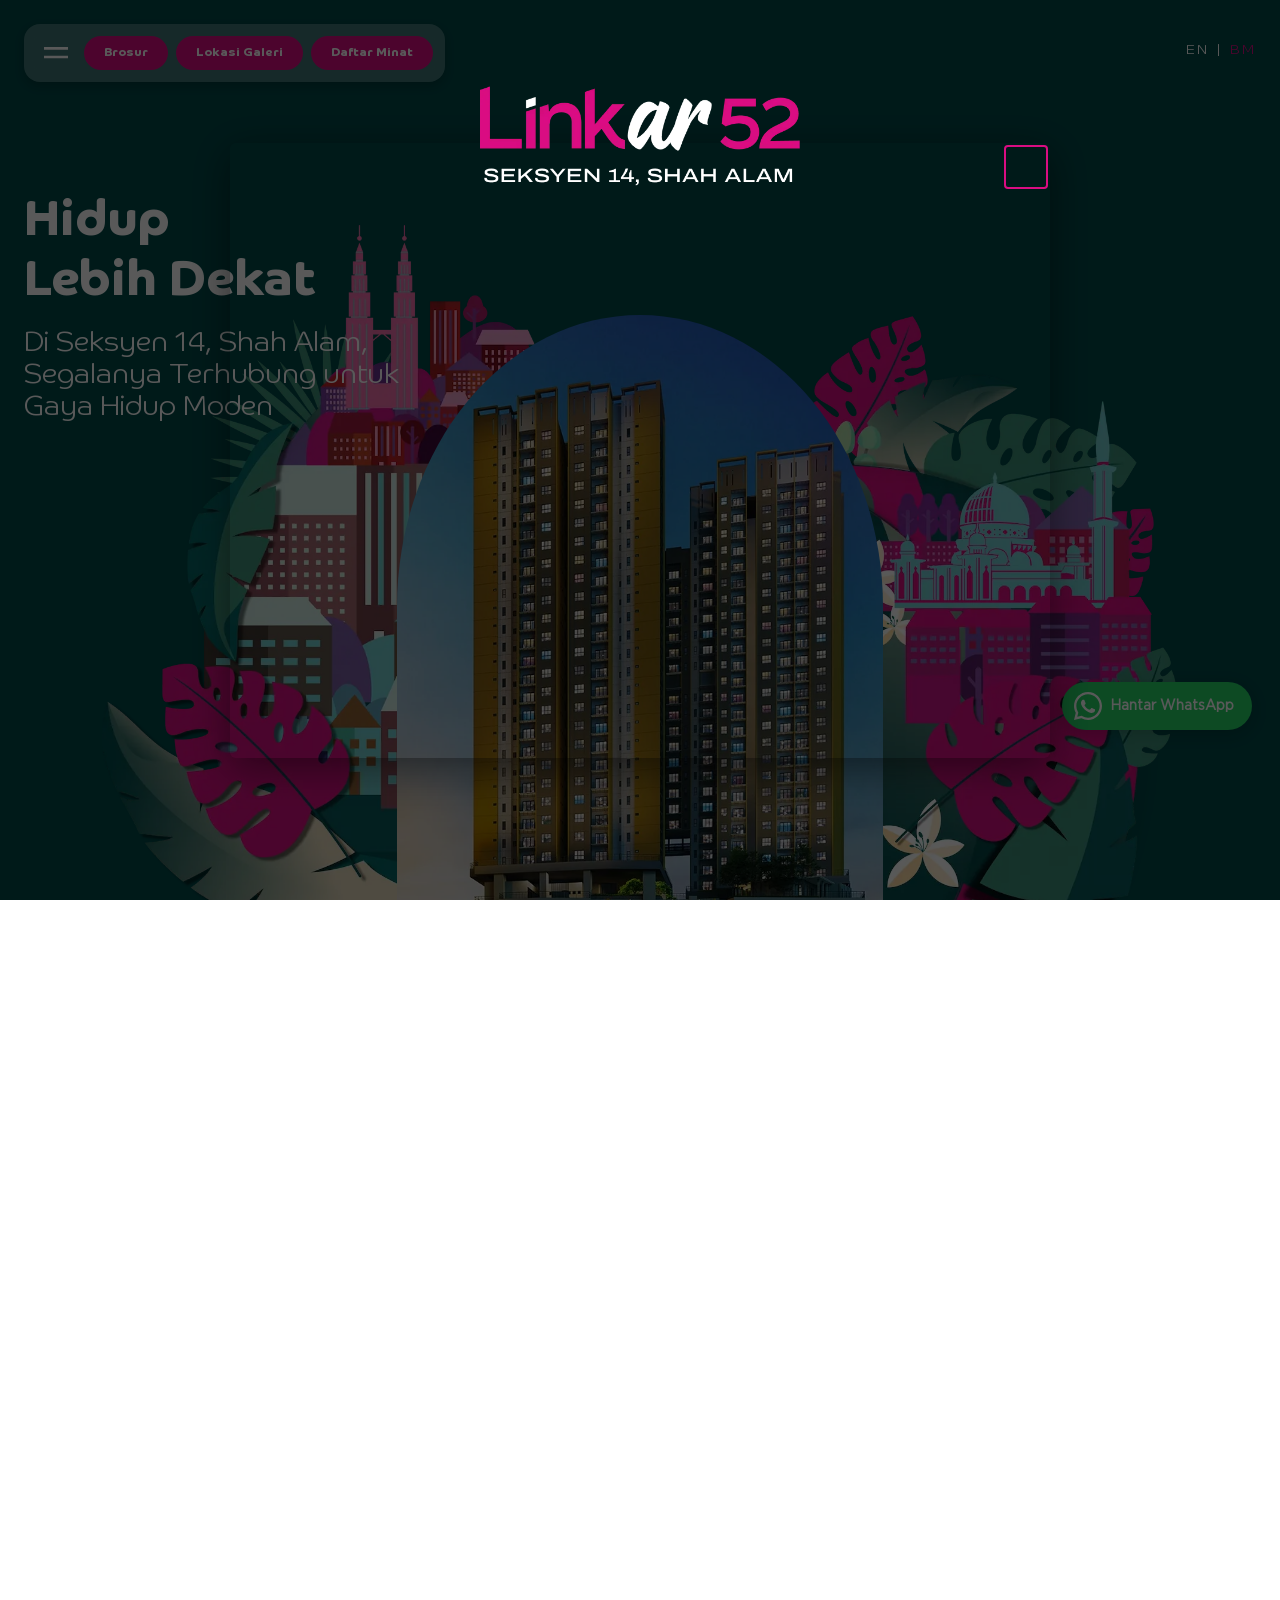
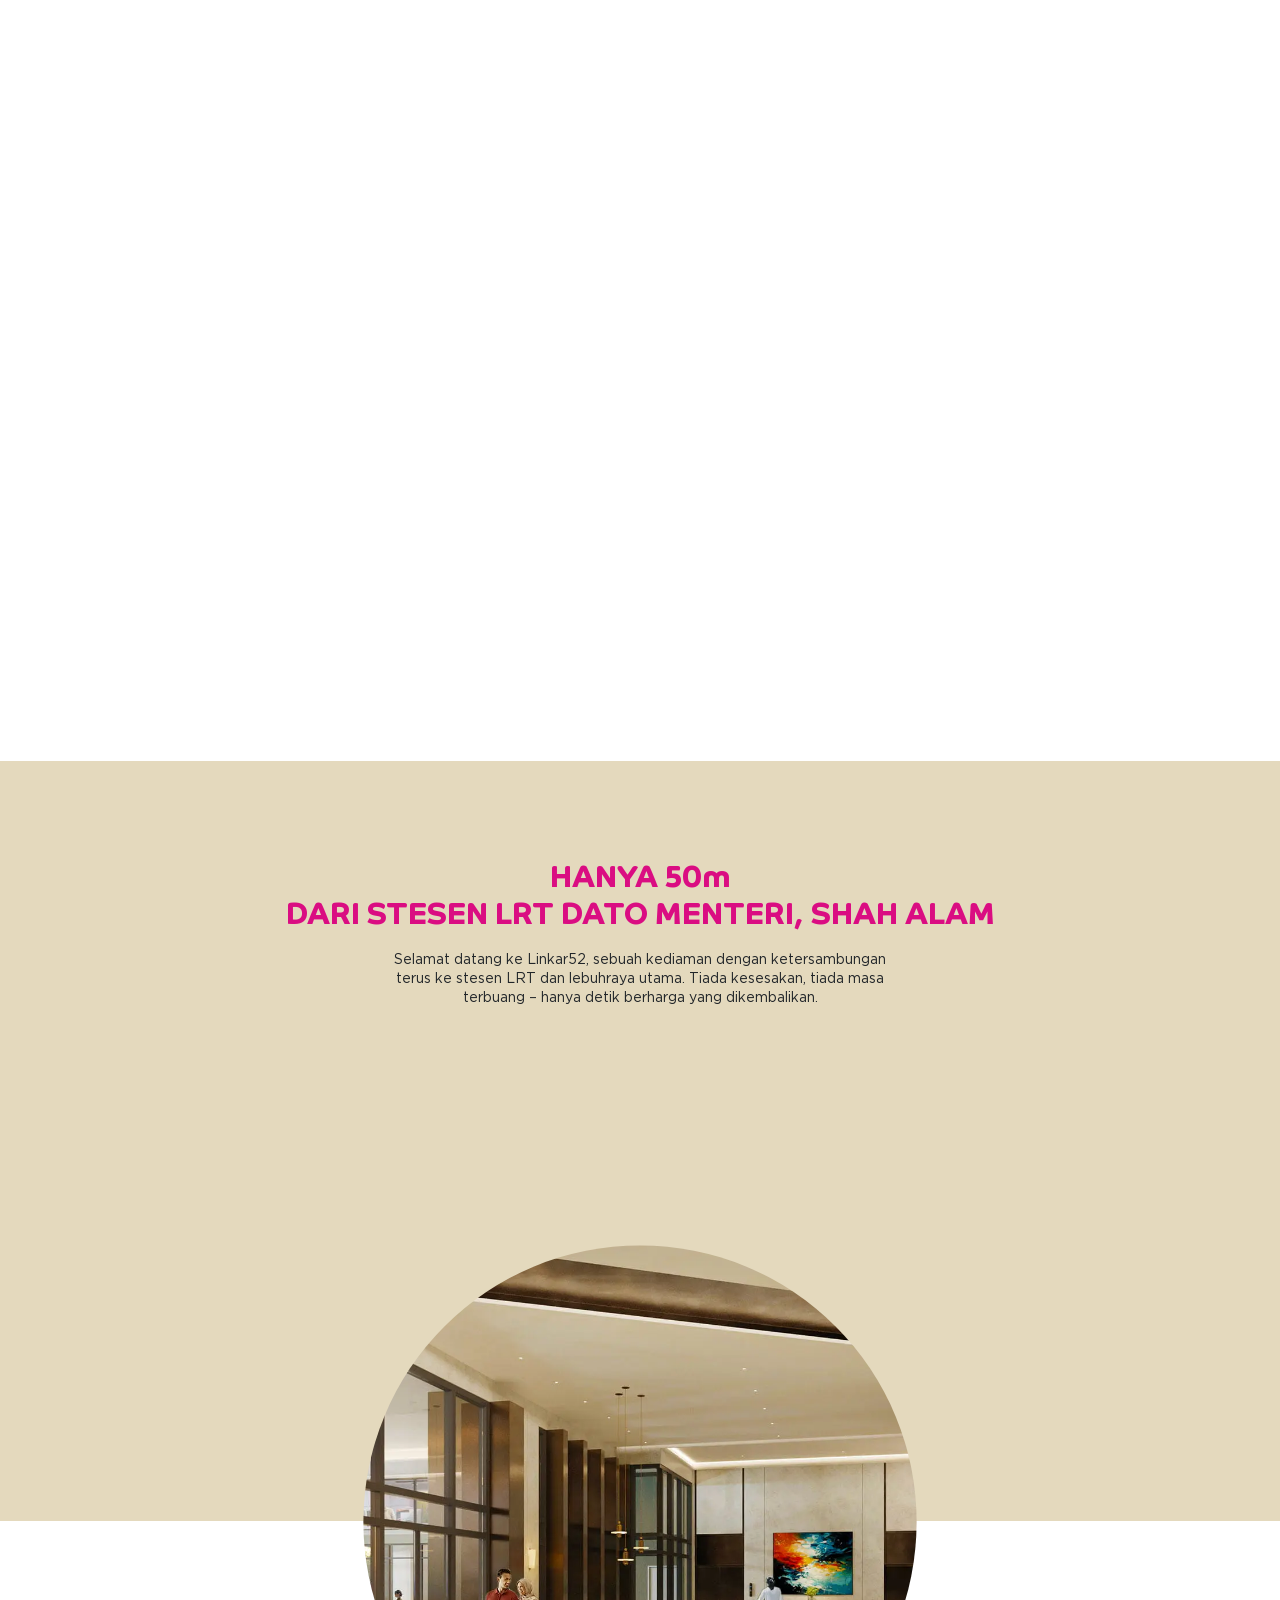
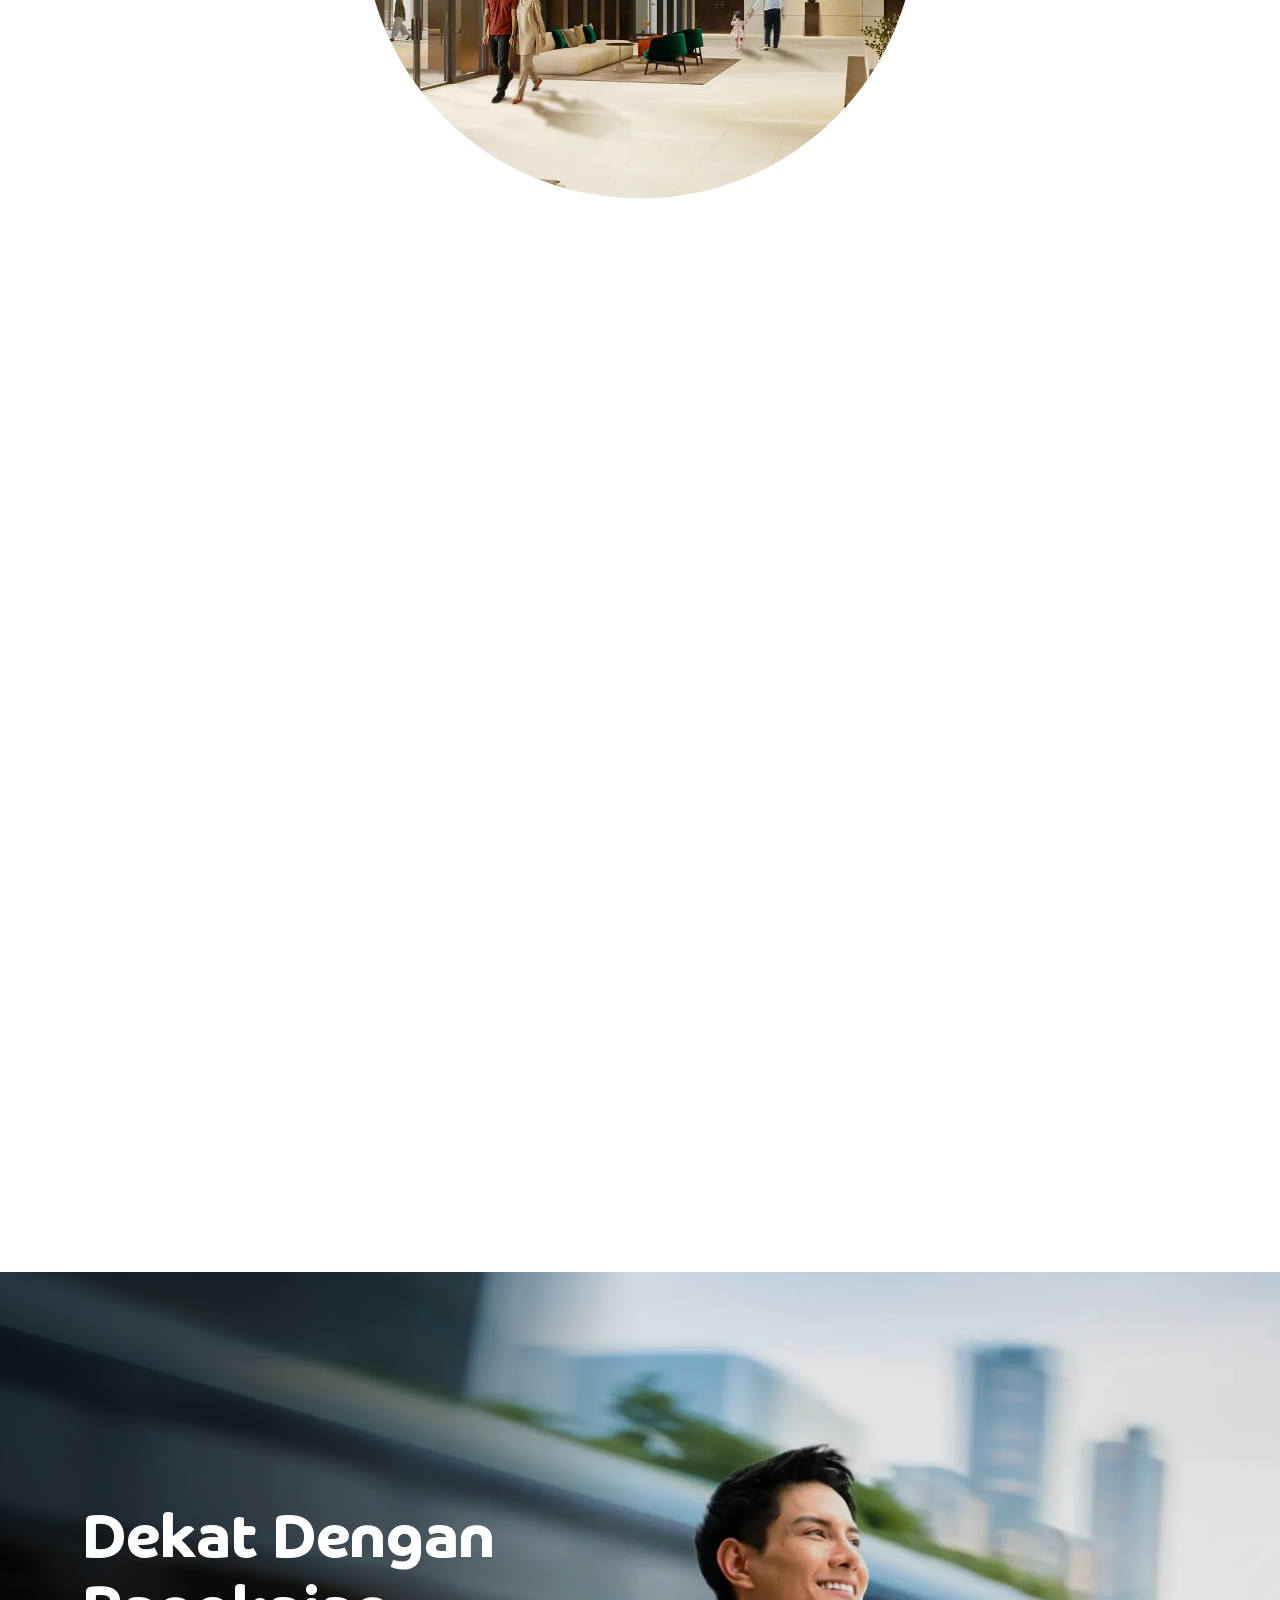
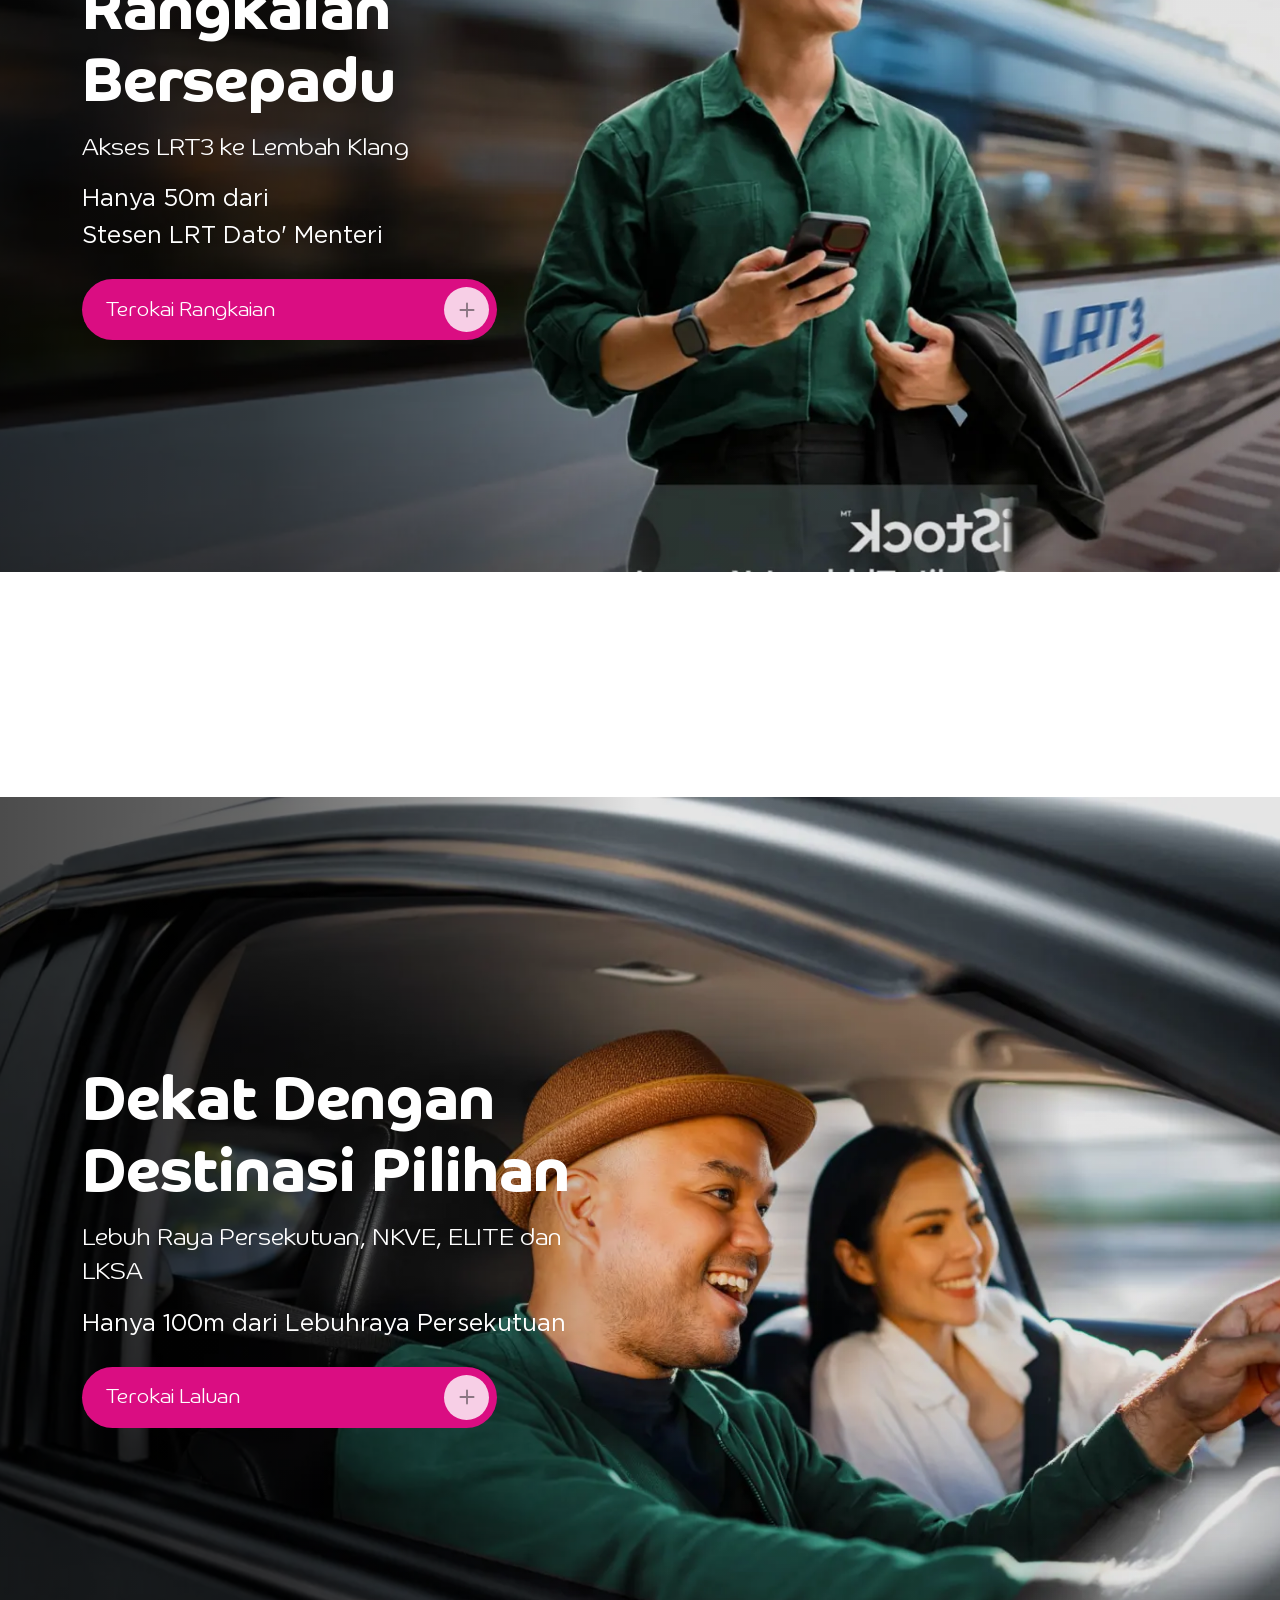
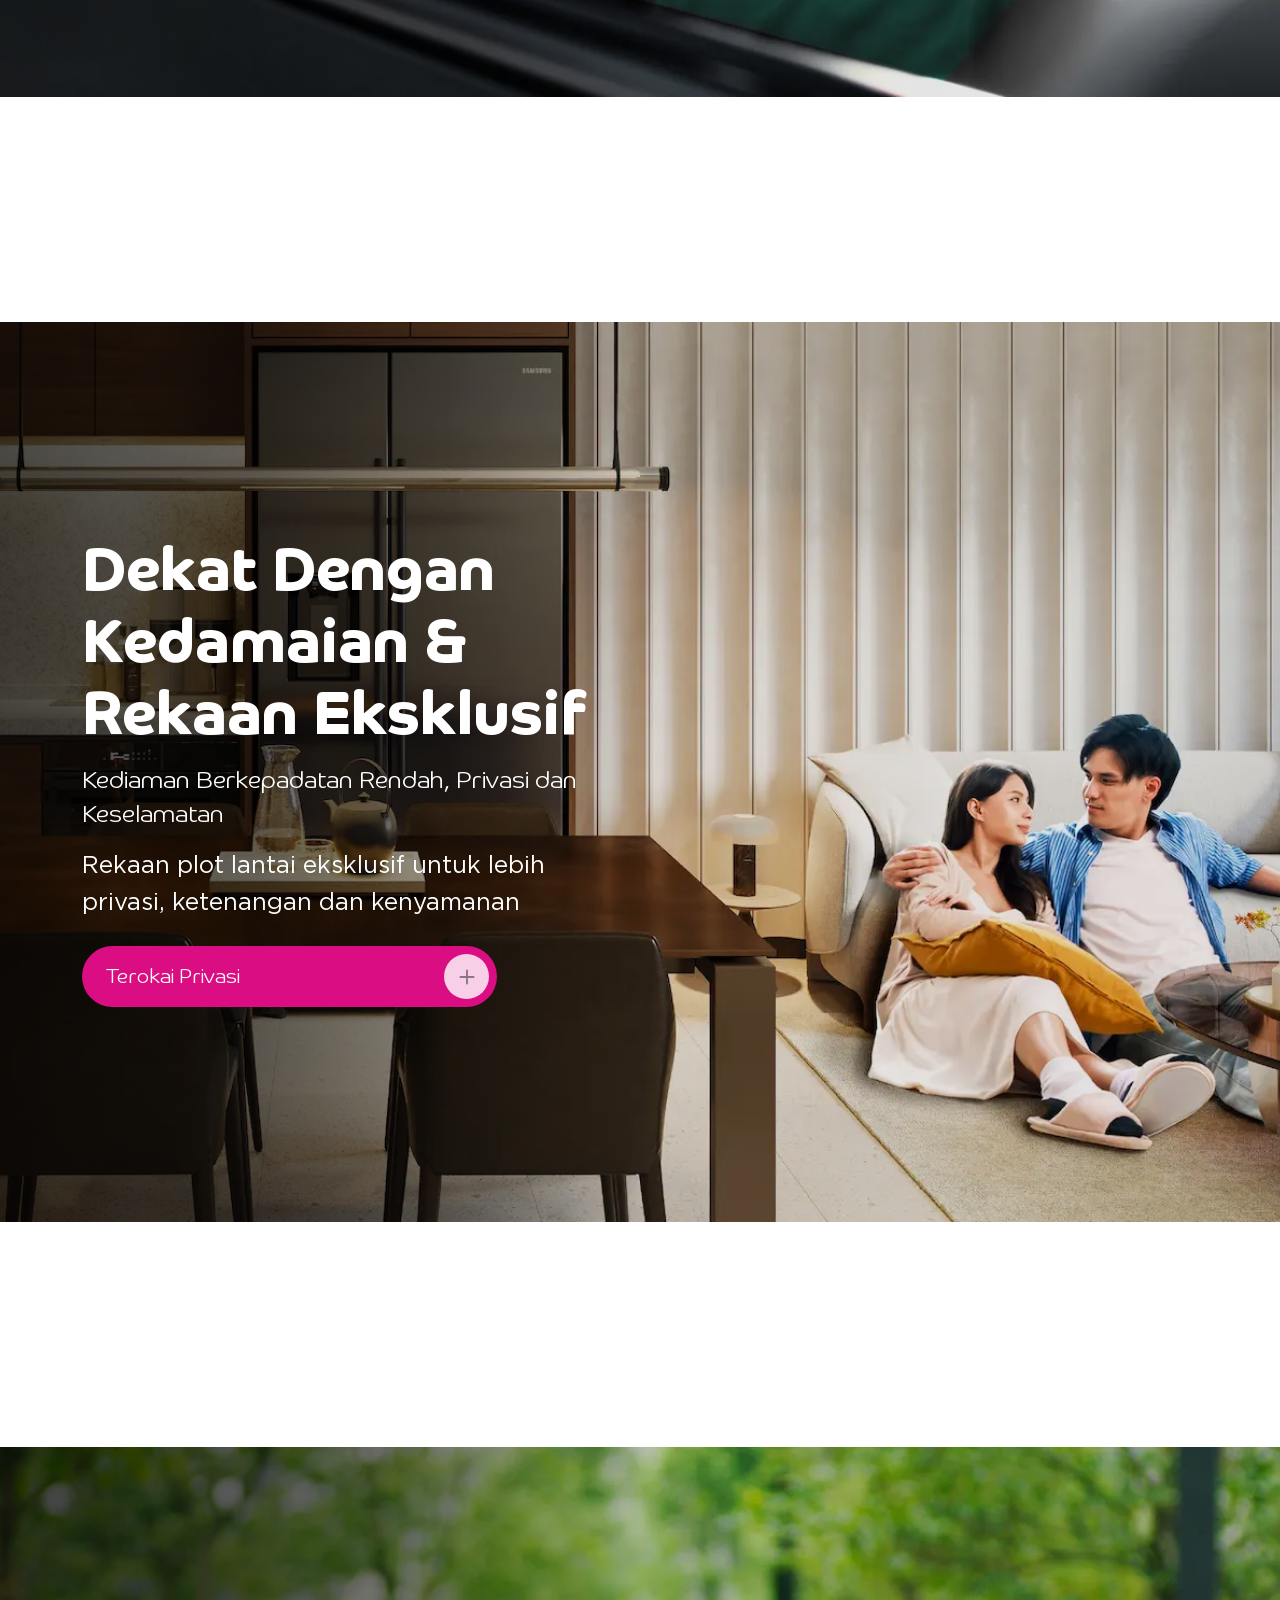
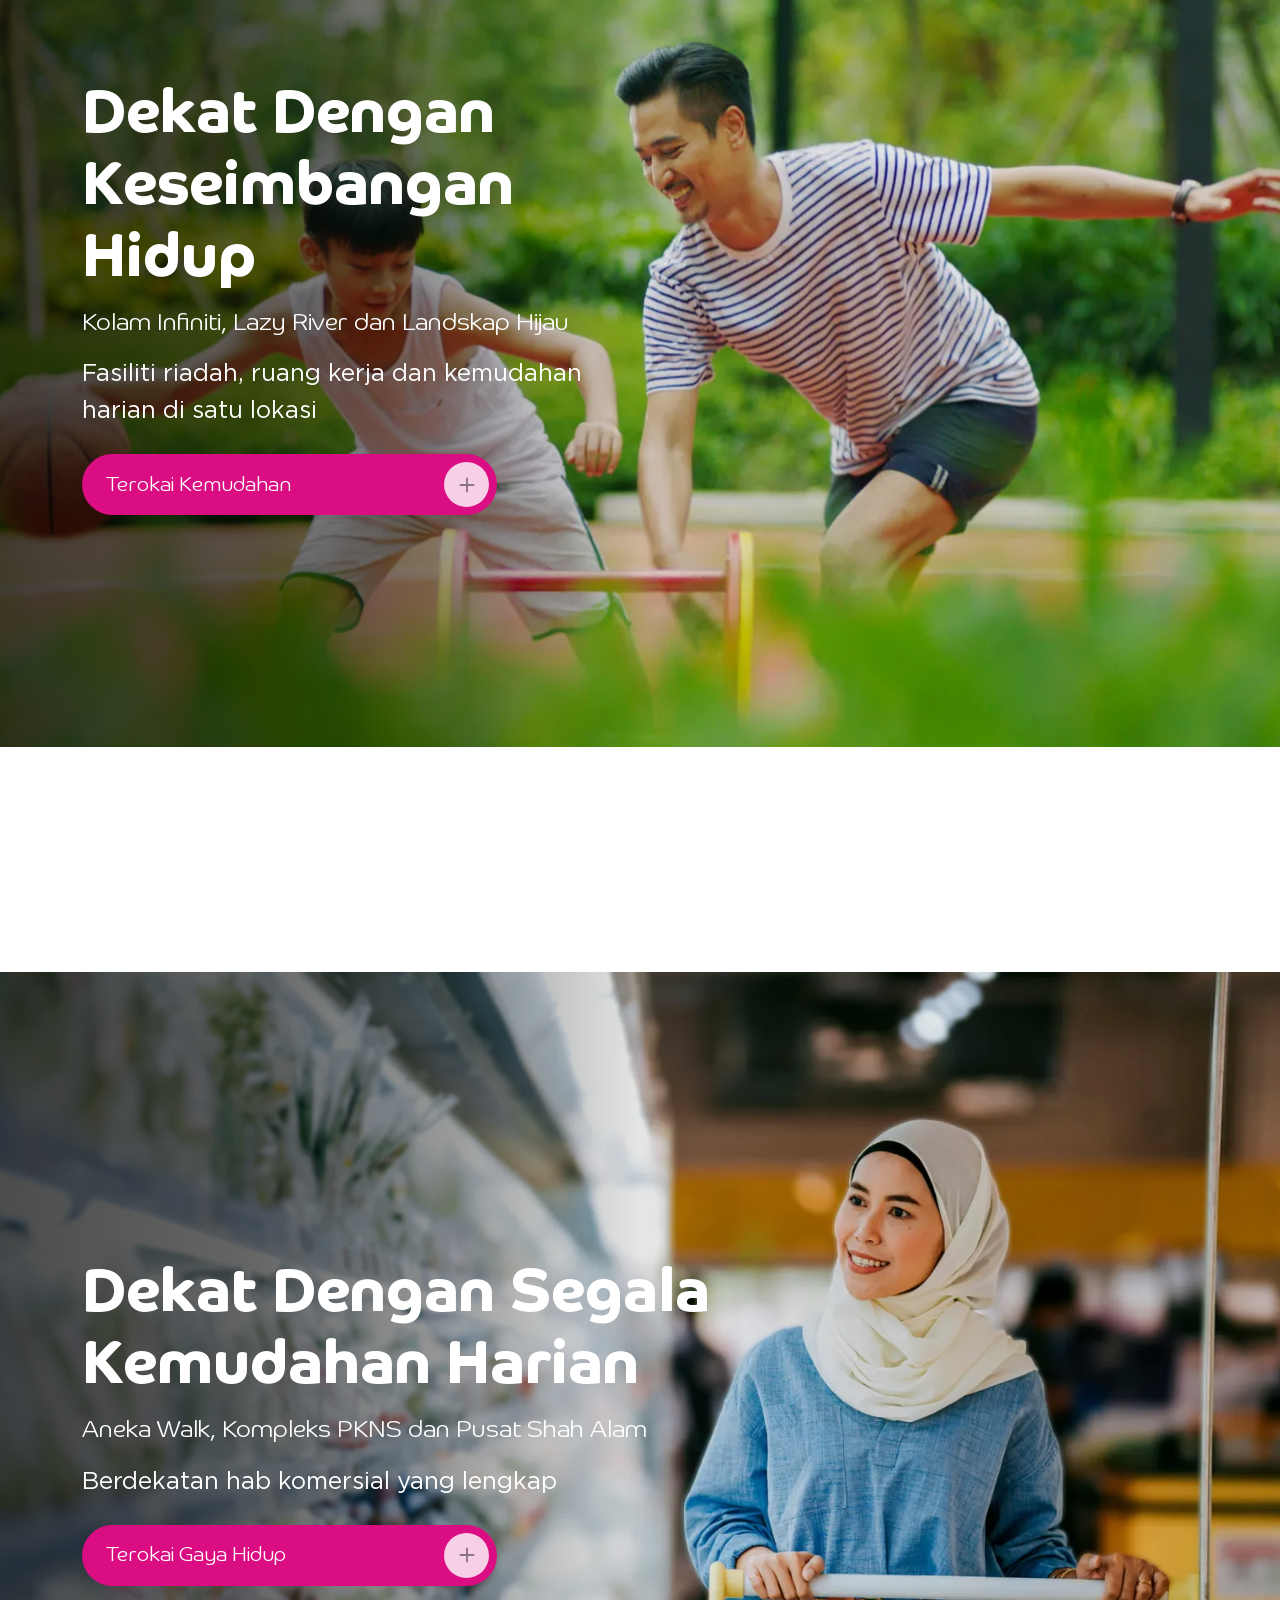
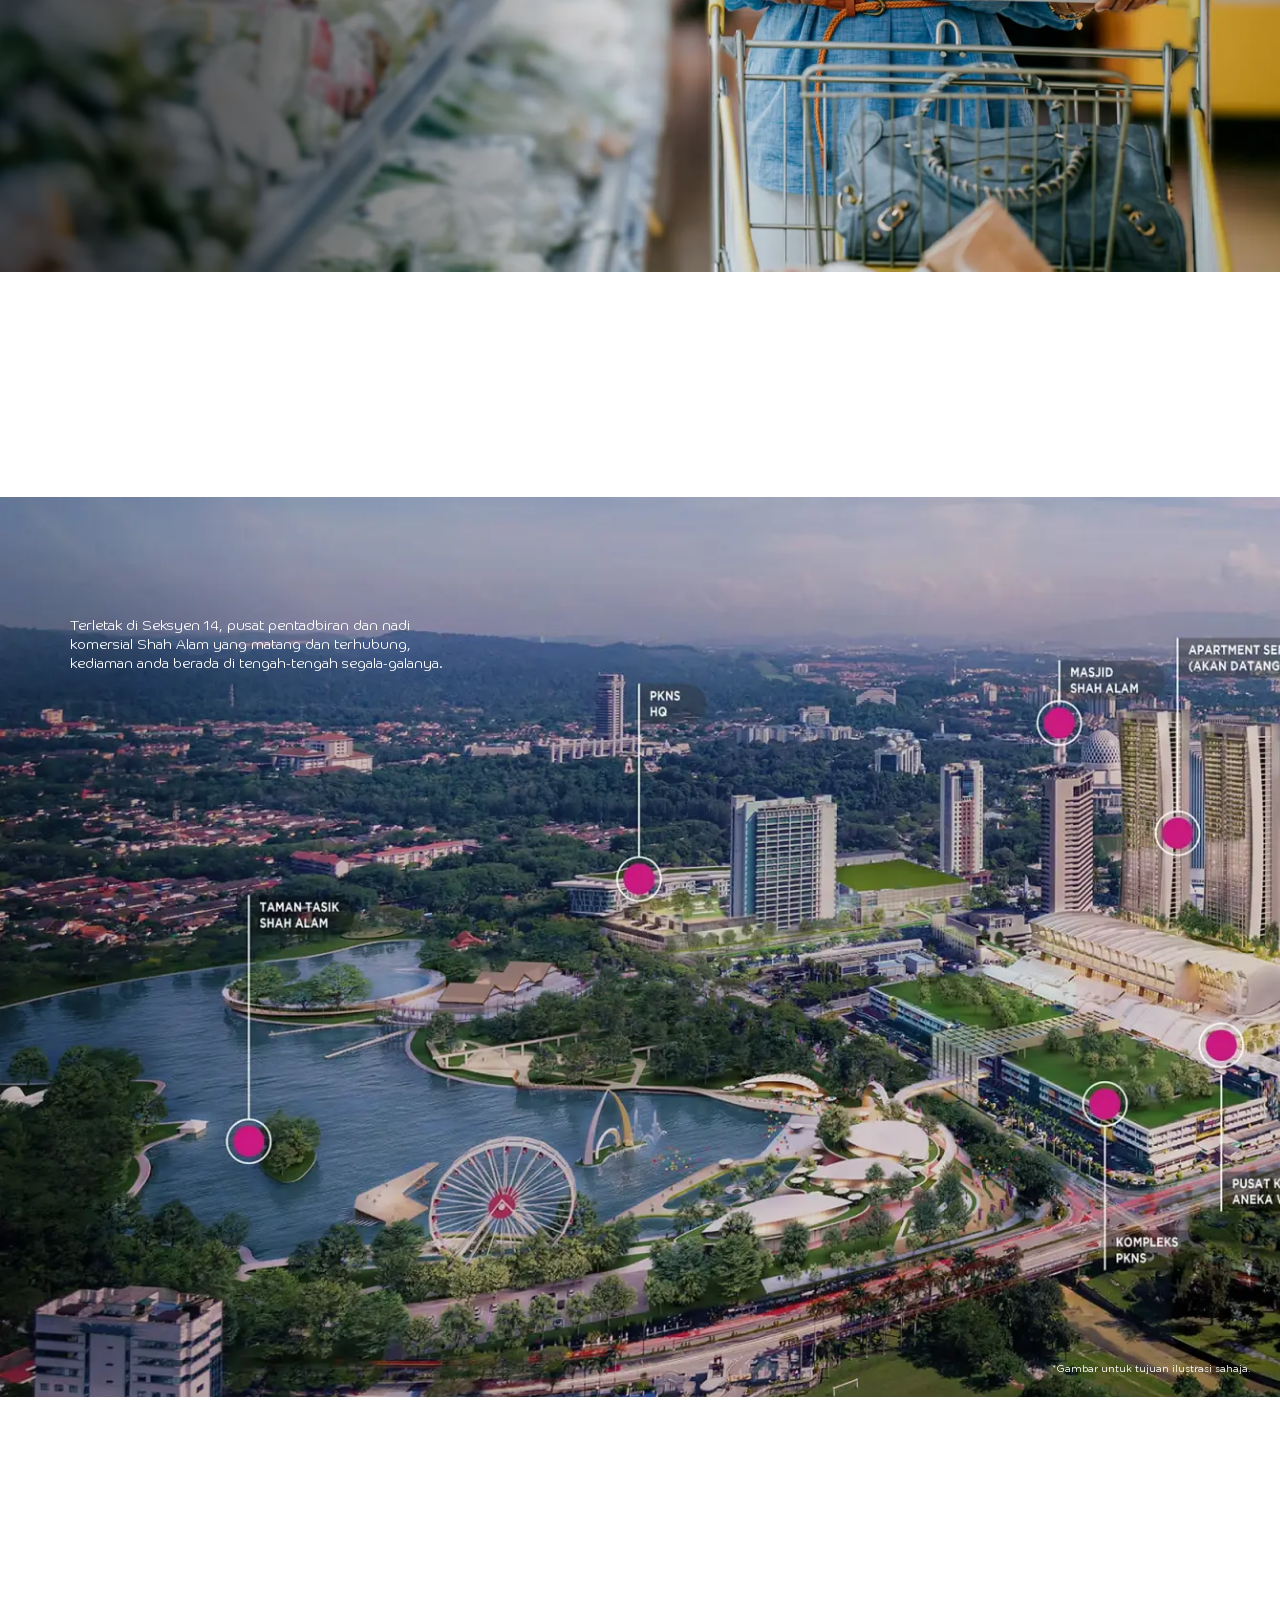
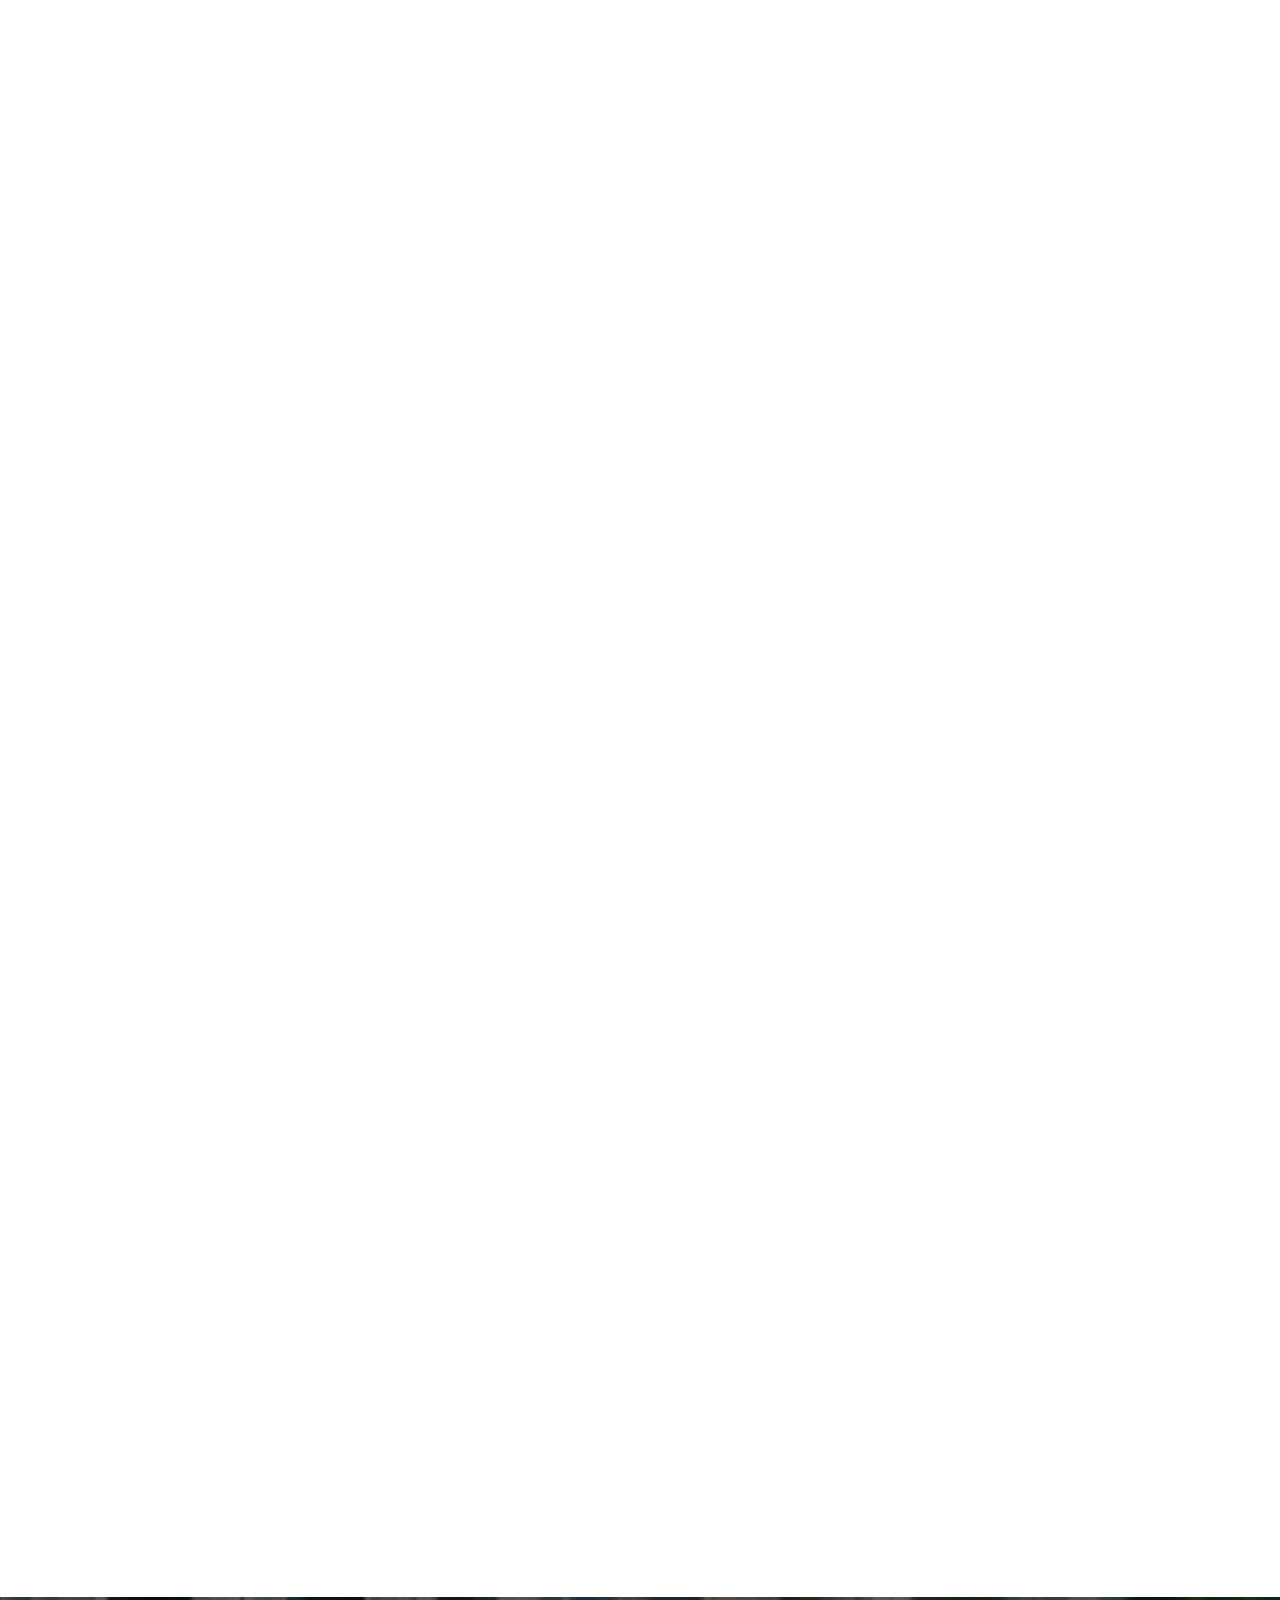
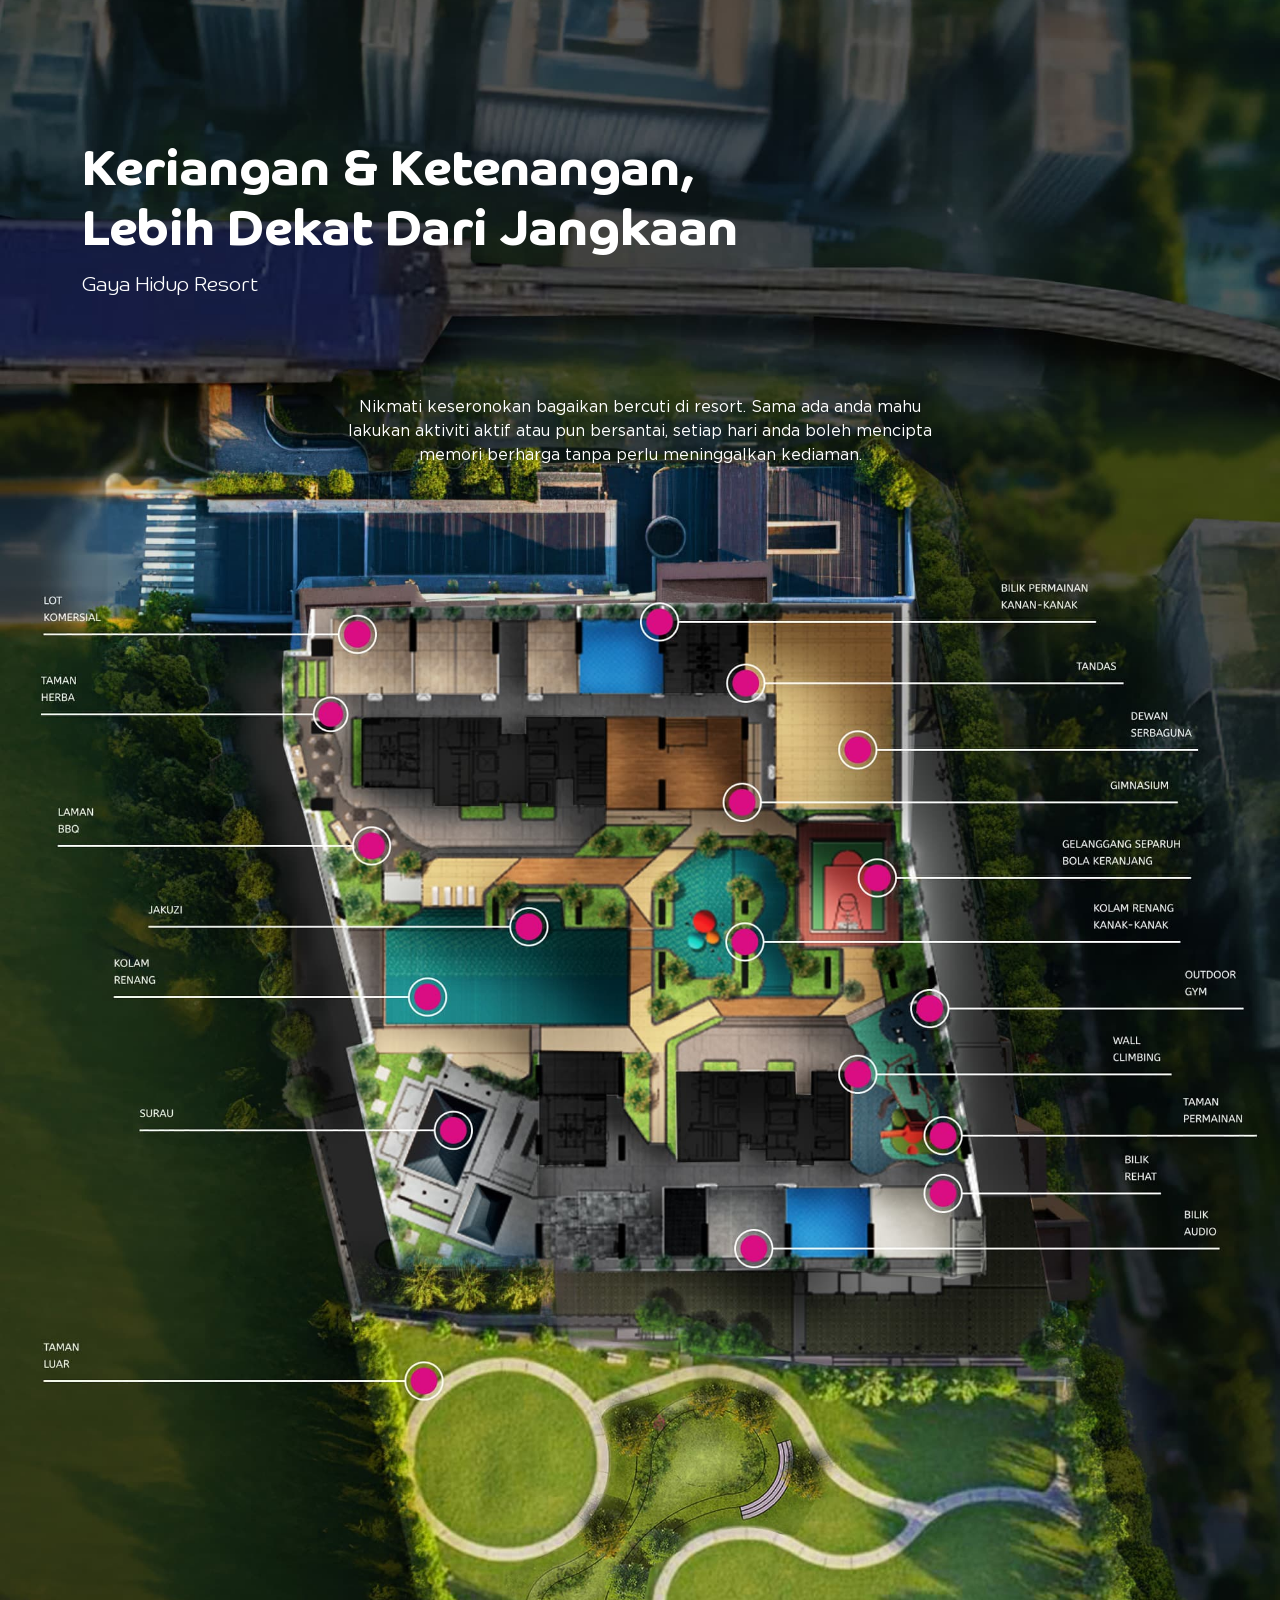
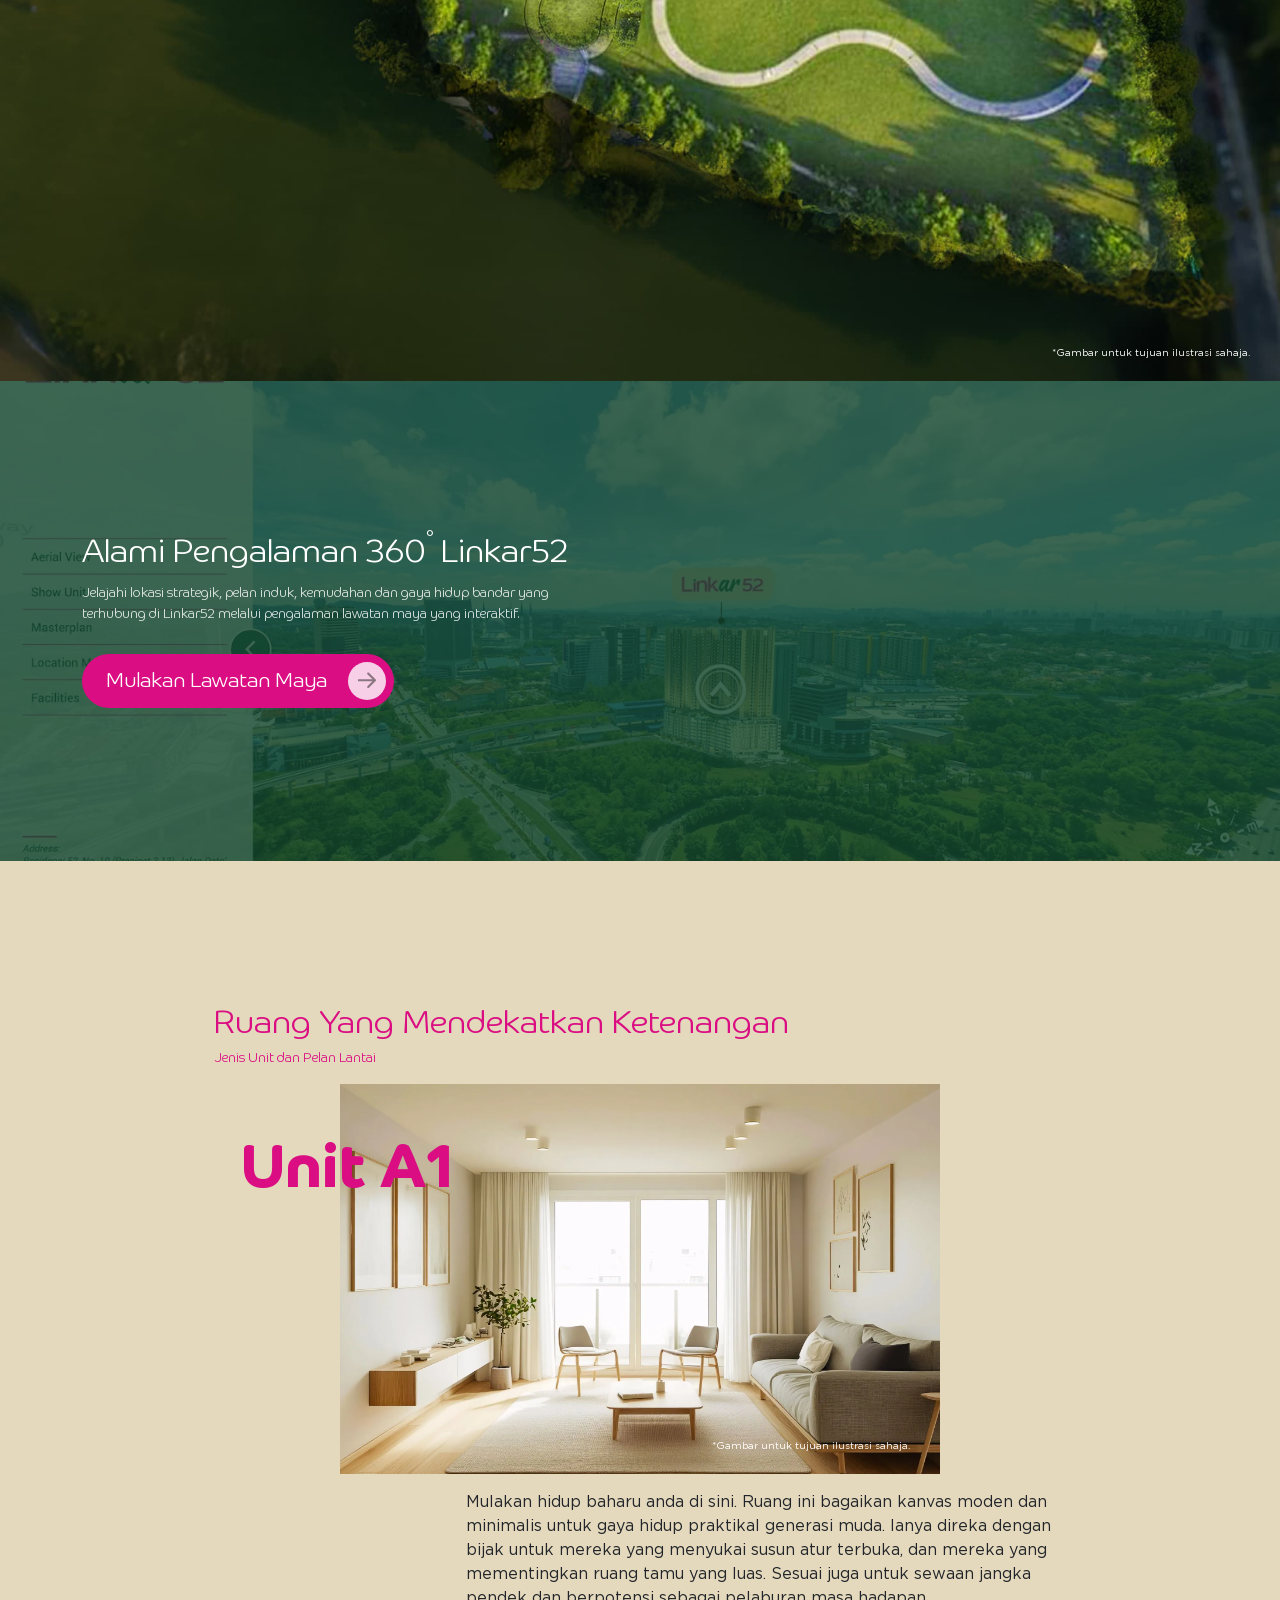
==== index.html @ 9bc50a0e "use compressed images, cache-bust updated assets" ====
<!DOCTYPE html>
<html lang="ms">
  <head>
    <!-- Google Tag Manager -->
    <script>(function(w,d,s,l,i){w[l]=w[l]||[];w[l].push({'gtm.start':
    new Date().getTime(),event:'gtm.js'});var f=d.getElementsByTagName(s)[0],
    j=d.createElement(s),dl=l!='dataLayer'?'&l='+l:'';j.async=true;j.src=
    'https://www.googletagmanager.com/gtm.js?id='+i+dl;f.parentNode.insertBefore(j,f);
    })(window,document,'script','dataLayer','GTM-W4SFCKLC');</script>
    <!-- End Google Tag Manager -->
    <meta charset="UTF-8" />
    <meta name="viewport" content="width=device-width, initial-scale=1.0" />

    <!-- ===== SEO (hardcoded; previously injected by AIOSEO on WordPress) ===== -->
    <title>Linkar52 Shah Alam | Kediaman TOD di Seksyen 14 oleh PKNS</title>
    <meta name="description" content="Linkar52 — kediaman berorientasikan transit (TOD) di Seksyen 14, Shah Alam. Hanya 50m dari Stesen LRT Dato' Menteri dan 100m dari Lebuhraya Persekutuan. Sebuah projek PKNS." />
    <link rel="canonical" href="https://pknslinkar52.com.my/" />

    <!-- Open Graph -->
    <meta property="og:type" content="website" />
    <meta property="og:locale" content="ms_MY" />
    <meta property="og:site_name" content="Linkar52" />
    <meta property="og:title" content="Linkar52 Shah Alam | Kediaman TOD di Seksyen 14 oleh PKNS" />
    <meta property="og:description" content="Kediaman berorientasikan transit di Seksyen 14, Shah Alam. 50m dari Stesen LRT Dato' Menteri. Sebuah projek PKNS." />
    <meta property="og:url" content="https://pknslinkar52.com.my/" />
    <meta property="og:image" content="https://pknslinkar52.com.my/assets/images/fb-share.jpg" />

    <!-- Twitter -->
    <meta name="twitter:card" content="summary_large_image" />
    <meta name="twitter:title" content="Linkar52 Shah Alam | Kediaman TOD di Seksyen 14 oleh PKNS" />
    <meta name="twitter:description" content="Kediaman berorientasikan transit di Seksyen 14, Shah Alam. 50m dari Stesen LRT Dato' Menteri." />
    <meta name="twitter:image" content="https://pknslinkar52.com.my/assets/images/fb-share.jpg" />


    <!-- Preload event popup image (shown immediately on load) -->
    <link rel="preload" as="image" href="/assets/m_images/l52-signing-mobile.webp?v=2"
          media="(max-width: 767px)" fetchpriority="high" />
    <link rel="preload" as="image" href="/assets/images/l52-signing-desktop.webp"
          media="(min-width: 768px)" fetchpriority="high" />
    <!-- Preload LCP images (desktop + mobile) -->
    <link rel="preload" as="image" href="/assets/images/linkar-graphic-2.webp"
          fetchpriority="high" />
    <link rel="preload" as="image" href="/assets/images/home-main-banner.webp"
          media="(min-width: 768px)" fetchpriority="high" />
    <link rel="preload" as="image" href="/assets/m_images/home.webp"
          media="(max-width: 767px)" fetchpriority="high" />
    <link rel="preload" as="image" href="/assets/images/homebanner-BM.webp"
          media="(min-width: 768px)" fetchpriority="high" />
    <link rel="preload" as="image" href="/assets/m_images/home-bm.webp"
          media="(max-width: 767px)" fetchpriority="high" />

    <!-- Preconnect: warm TCP/TLS to external origins before their requests fire -->
    <link rel="preconnect" href="https://www.googletagmanager.com" />
    <link rel="preconnect" href="https://www.google-analytics.com" />
    <link rel="dns-prefetch" href="https://www.clarity.ms" />

    <!-- Bootstrap (synchronous — hero depends on it) -->
    <link rel="stylesheet" href="/assets/vendor/css/bootstrap.min.css" />
    <!-- Bootstrap JS moved to bottom -->

    <!-- Vendor CSS — synchronous (async loading confirmed to regress LCP to 36s+, do not change) -->
    <link rel="stylesheet" href="/assets/vendor/css/splide.min.css" />
    <link rel="stylesheet" href="/assets/vendor/css/sweetalert2.min.css" media="print" onload="this.media='all'" />
    <noscript><link rel="stylesheet" href="/assets/vendor/css/sweetalert2.min.css" /></noscript>
    <link rel="stylesheet" href="/assets/vendor/css/aos.css" />

    <!-- Fonts loaded directly to avoid @import chain delay -->
    <link rel="stylesheet" href="/assets/css/fonts/fonts.css" />
    <link rel="stylesheet" href="/assets/css/style.css?v=20261103" />

    <!-- Glide CSS synchronous (hero-area, keep blocking to protect LCP); JS sync in head -->
    <link rel="stylesheet" href="/assets/vendor/css/glide.core.min.css" />

    <link rel="icon" type="image/png" href="favicon.png">
<link rel="shortcut icon" type="image/png" href="favicon.png">
<link rel="alternate" hreflang="en" href="https://pknslinkar52.com.my/en/" />
<link rel="alternate" hreflang="ms" href="https://pknslinkar52.com.my/" />
<link rel="alternate" hreflang="x-default" href="https://pknslinkar52.com.my/" />
<meta name="google-site-verification" content="wj51C8PT_vB-ejEHZEZBhdDggWN7fkWRL5IF9rrNE"/>

    <style>
      .spinner {
        height: 30px;
        width: 30px;
        border: 4px solid #fff;
        border-top: 4px solid transparent;
        border-radius: 50%;
        display: inline-block;
        animation: spin 0.8s linear infinite;
      }

      @keyframes spin {
        to {
          transform: rotate(360deg);
        }
      }
      #submitBtn:hover .spinner {
        border: 4px solid black;
        border-top: 4px solid transparent;
      }

      #submitBtn:disabled {
        opacity: 0.7;
        cursor: not-allowed;
      }

      /* ── + icon spin on hover ── */
      .terokai-link-icon .bi-plus {
        transition: transform 0.35s ease;
        display: block;
      }
      a:hover .terokai-link-icon .bi-plus,
      button:hover .terokai-link-icon .bi-plus {
        transform: rotate(90deg);
      }

      /* ── Virtual Tour button ── */
      .Virtual_Tour_Link {
        background-color: #DA0D82 !important;
        color: #FFFFFF !important;
        border-radius: 32px !important;
        width: auto;
        min-width: 280px;
        max-width: 360px;
        font-weight: 300;
        font-size: 20px;
        text-decoration: none;
        display: inline-flex !important;
        justify-content: space-between !important;
        align-items: center;
        height: unset;
        transition-duration: 400ms;
      }
      .Virtual_Tour_Link:hover {
        background-color: #FFFFFF !important;
        color: #1E1E1E !important;
      }
      .Virtual_Tour_Link .terokai-link-icon {
        height: 38px;
        width: 38px;
        padding: 10px;
      }
      .Virtual_Tour_Link:hover .terokai-link-icon {
        background-color: #DA0D82;
        color: #FFFFFF;
      }
      /* ── Submit button swipe shimmer ── */
      #submitBtn {
        position: relative;
        overflow: hidden;
      }
      #submitBtn::after {
        content: '';
        position: absolute;
        top: 0;
        left: -100%;
        width: 60%;
        height: 100%;
        background: linear-gradient(
          120deg,
          transparent 0%,
          rgba(255,255,255,0.25) 50%,
          transparent 100%
        );
        transition: left 0.5s ease;
        pointer-events: none;
      }
      #submitBtn:hover::after {
        left: 150%;
      }
    </style>

    <!-- ===== Structured data (JSON-LD) ===== -->
    <script type="application/ld+json">
    {
      "@context": "https://schema.org",
      "@type": "ApartmentComplex",
      "name": "Linkar52",
      "alternateName": "Linkar52 Shah Alam",
      "description": "Kediaman berorientasikan transit (TOD) di Seksyen 14, Shah Alam, hanya 50m dari Stesen LRT Dato' Menteri dan 100m dari Lebuhraya Persekutuan. Sebuah projek PKNS.",
      "url": "https://pknslinkar52.com.my/",
      "image": "https://pknslinkar52.com.my/assets/images/homebanner-BM.webp",
      "numberOfAccommodationUnits": 615,
      "telephone": "+60109280187",
      "address": {
        "@type": "PostalAddress",
        "streetAddress": "Galeria SA Sentral, No. 1, Jalan Persidangan 14/2, Seksyen 14",
        "addressLocality": "Shah Alam",
        "addressRegion": "Selangor",
        "postalCode": "40000",
        "addressCountry": "MY"
      },
      "geo": {
        "@type": "GeoCoordinates",
        "latitude": 3.0736,
        "longitude": 101.5183
      },
      "additionalProperty": {
        "@type": "PropertyValue",
        "name": "Developer",
        "value": "Perbadanan Kemajuan Negeri Selangor (PKNS)"
      },
      "award": "Best Transit-Oriented Development (TOD), PropertyGuru Asia Awards Malaysia 2025",
      "amenityFeature": [
        { "@type": "LocationFeatureSpecification", "name": "LRT Station", "value": "50m to Stesen LRT Dato' Menteri" },
        { "@type": "LocationFeatureSpecification", "name": "Highway Access", "value": "100m to Federal Highway" },
        { "@type": "LocationFeatureSpecification", "name": "Swimming Pool", "value": true },
        { "@type": "LocationFeatureSpecification", "name": "Gymnasium", "value": true },
        { "@type": "LocationFeatureSpecification", "name": "Retail Shops", "value": true },
        { "@type": "LocationFeatureSpecification", "name": "Multipurpose Hall", "value": true }
      ],
      "containsPlace": {
        "@type": "Place",
        "name": "Galeria SA Sentral",
        "address": {
          "@type": "PostalAddress",
          "streetAddress": "No. 1, Jalan Persidangan 14/2, Seksyen 14",
          "addressLocality": "Shah Alam",
          "addressRegion": "Selangor",
          "postalCode": "40000",
          "addressCountry": "MY"
        }
      },
      "sameAs": [
        "https://www.facebook.com/sasentral.bypkns/",
        "https://www.instagram.com/sa.sentral/",
        "https://www.tiktok.com/@sa.sentral"
      ]
    }
    </script>

    <!-- WebSite + WebPage schema for sitelinks and section anchors -->
    <script type="application/ld+json">
    [
      {
        "@context": "https://schema.org",
        "@type": "WebSite",
        "name": "Linkar52",
        "url": "https://pknslinkar52.com.my/",
        "inLanguage": "ms-MY",
        "publisher": {
          "@type": "Organization",
          "name": "Perbadanan Kemajuan Negeri Selangor (PKNS)",
          "url": "https://www.pkns.gov.my/"
        }
      },
      {
        "@context": "https://schema.org",
        "@type": "WebPage",
        "name": "Linkar52 Shah Alam | Kediaman TOD di Seksyen 14 oleh PKNS",
        "url": "https://pknslinkar52.com.my/",
        "description": "Kediaman berorientasikan transit (TOD) di Seksyen 14, Shah Alam. Hanya 50m dari Stesen LRT Dato' Menteri dan 100m dari Lebuhraya Persekutuan.",
        "inLanguage": "ms-MY",
        "hasPart": [
          {
            "@type": "WebPageElement",
            "name": "Lokasi",
            "url": "https://pknslinkar52.com.my/#Lokasi"
          },
          {
            "@type": "WebPageElement",
            "name": "Pelan Induk",
            "url": "https://pknslinkar52.com.my/#pelan-induk"
          },
          {
            "@type": "WebPageElement",
            "name": "Jenis Unit",
            "url": "https://pknslinkar52.com.my/#jenis-unit"
          },
          {
            "@type": "WebPageElement",
            "name": "Lawatan Maya 360°",
            "url": "https://pknslinkar52.com.my/#lawatan-maya"
          },
          {
            "@type": "WebPageElement",
            "name": "Daftar Minat",
            "url": "https://pknslinkar52.com.my/#daftar-form"
          }
        ]
      }
    ]
    </script>


    
    <!-- FAQ Schema — appears as expandable Q&A in Google search results -->

    <!-- BreadcrumbList Schema -->
    <script type="application/ld+json">
    {
      "@context": "https://schema.org",
      "@type": "BreadcrumbList",
      "itemListElement": [
        {
          "@type": "ListItem",
          "position": 1,
          "name": "PKNS",
          "item": "https://www.pkns.gov.my/"
        },
        {
          "@type": "ListItem",
          "position": 2,
          "name": "Linkar52 Shah Alam",
          "item": "https://pknslinkar52.com.my/"
        }
      ]
    }
    </script>

    <!-- Microsoft Clarity -->
    <script type="text/javascript">
    (function(c,l,a,r,i,t,y){
        c[a]=c[a]||function(){(c[a].q=c[a].q||[]).push(arguments)};
        t=l.createElement(r);t.async=1;t.src="https://www.clarity.ms/tag/"+i;
        y=l.getElementsByTagName(r)[0];y.parentNode.insertBefore(t,y);
    })(window, document, "clarity", "script", "wth2kq3z69");
    </script>
    <!-- End Microsoft Clarity -->
  </head>
  <body>
    <!-- Google Tag Manager (noscript) -->
    <noscript><iframe src="https://www.googletagmanager.com/ns.html?id=GTM-W4SFCKLC"
    height="0" width="0" style="display:none;visibility:hidden"></iframe></noscript>
    <!-- End Google Tag Manager (noscript) -->
    <!-- 1. FULL-SCREEN BLACK SPLASH OVERLAY -->
    <!-- splash-overlay removed: blocks LCP (20-29s penalty) -->



    <!-- 2. LOGO -->
    <div id="logo-animate" class="logo-container mt-3">
      <img width="560" height="173" src="/assets/images/logo.webp?v=2" alt="Logo Linkar52 oleh PKNS" />
    </div>

    <!-- Header Start -->
    <header class="Header">
      <div class="Header_Wraper">
        <div class="Header_Left slide-down">
          <div class="d-flex align-items-center gap-md-2 gap-1">
            <button style="all: unset; cursor: pointer" id="Menu_Button" aria-label="Buka Menu">
              <i class="icon mx-md-2 mx-1" data-name="menu"></i>
            </button>
            <a
              href="/assets/brochure/booklet.pdf"
              target="_blank"
              class="Btn Primary_Btn Close_Modal noshowmobile"
              ><span style="height: unset; display: flex; align-items: center"
                >Brosur</span
              ></a
            >
            <a
              href="#showroom-location"
              class="Btn Primary_Btn Close_Modal noshowmobile"
              style="height: unset"
              onclick="dataLayer.push({event: 'showroom_nav_click', nav_source: 'header_button'});"
              ><span style="height: unset; display: flex; align-items: center"
                >Lokasi Galeri</span
              ></a
            >
            <a
              href="#daftar-form"
              class="Btn Primary_Btn Close_Modal noshowmobile"
              style="height: unset"
              ><span style="height: unset; display: flex; align-items: center"
                >Daftar Minat</span
              ></a
            >
          </div>
          <div
            class="header-menu-container flex-column Primary_Font px-2 d-flex"
          >
            <a
              href="/assets/brochure/booklet.pdf"
              target="_blank"
              class="Btn Primary_Btn Close_Modal noshowdesktop mb-3"
              ><span style="height: unset; display: flex; align-items: center"
                >Brosur</span
              ></a
            >
            <a
              href="#daftar-form"
              class="Btn Primary_Btn Close_Modal noshowdesktop mb-3"
              style="height: unset"
              ><span style="height: unset; display: flex; align-items: center"
                >Daftar Minat</span
              ></a
            >

            <a class="header-menu Close_Modal pt-2" href="#Lokasi"
              >Ciri Istimewa</a
            >
            <a class="header-menu Close_Modal" href="#Bandar">Bandar SA Sentral</a>
            <a class="header-menu Close_Modal" href="#Kemudahan">Kemudahan</a>
            <a class="header-menu Close_Modal" href="#Pelan_Lantai"
              >Pelan Lantai</a
            >
            <a class="header-menu Close_Modal" href="#Galeri">Galeri</a>
            <a
              class="header-menu Close_Modal"
              href="https://ehartanah.lphs.gov.my/projects/A3l3wxlM"
              target="_blank"
              >RSKU</a
            >
          </div>
        </div>
        <div class="Header_Right Primary_Font position-relative slide-down">
          <div
            class="d-flex justify-content-center align-items-center gap-1 gap-md-2"
          >
            <span
              ><a href="/en/" style="color: #fff; text-decoration: none"
                >EN</a
              ></span
            >
            <span>|</span>
            <span><a style="color: #da0d82; text-decoration: none">BM</a></span>
          </div>
          <button
            class="Btn Primary_Btn position-absolute Close_Btn fade-in"
            style="top: 50px; right: -5px; display: none"
          >
            Tutup &times;
          </button>
        </div>
      </div>
    </header>

    <div class="d-block d-md-none" id="mbuttonregister">
      <div
        style="
          position: fixed;
          top: 50%;
          right: 0px;
          display: flex;
          flex-direction: column;
          gap: 14px;
          z-index: 99999;
          transform: translateY(-50%);
          height: 294px;
          width: 40px;
        "
      >
        <a href="#daftar-form" class="stickybuttonregister" style="flex: 1;">Daftar Minat</a>
        <a
          href="#showroom-location"
          class="stickybuttonregister"
          style="flex: 1;"
          onclick="dataLayer.push({event: 'showroom_nav_click', nav_source: 'fixed_tab'});"
          >Galeri</a
        >
      </div>
    </div>

    <!-- Header End -->

    <!-- Main Section Start-->
    <!-- Section One Start -->
    <section class="Home_Section_One">
      <div class="initial_section">
        <div class="position-relative h-100 w-100">
          <img width="1800" height="1506"
            id="Linkar_Graphic_2"
            class="h-100 object-fit-contain w-100 start-0"
            src="/assets/images/linkar-graphic-2.webp"
            alt="Linkar52 ilustrasi grafik bandar Shah Alam"
            style="animation-delay: unset"
            fetchpriority="high"
            loading="eager"
            decoding="sync"
          />
          </div>
      </div>
      <div class="content">
        <div class="content-wrapper slide-up">
          <h1>Linkar52 oleh PKNS — Pembangunan Berorientasikan Transit di Seksyen 14, Shah Alam</h1>
          <p>Di Seksyen 14, Shah Alam, Segalanya Terhubung untuk Gaya Hidup Moden</p>
        </div>
      </div>
      <div class="expand-section">
        <div class="main_image">
          <img width="1440" height="1137"
            src="/assets/images/home-main-banner.webp"
            alt="Linkar52 — kediaman TOD di Seksyen 14, Shah Alam"
            class="d_img h-100 object-fit-cover d-none d-md-block" loading="lazy" decoding="sync" />
          <img width="1080" height="2270"
            src="/assets/m_images/home.webp"
            alt="Linkar52 — kediaman TOD di Seksyen 14, Shah Alam (mobile)"
            class="m_img h-100 object-fit-cover d-block d-md-none"
            style="will-change: transform, top;" loading="eager" fetchpriority="high" decoding="sync" />
        </div>
        <div class="home-overlay-image">
          <img width="2000" height="1579"
            src="/assets/images/homebanner-BM.webp"
            alt="Linkar52 Shah Alam — Pembangunan Berorientasikan Transit"
            class="w-100 d-none d-md-block" loading="lazy" decoding="sync" />
          <img width="1080" height="2270"
            src="/assets/m_images/home-bm.webp"
            alt="Linkar52 Shah Alam — Pembangunan Berorientasikan Transit (mobile)"
            class="w-100 d-block d-md-none" loading="eager" fetchpriority="high" decoding="sync" />
        </div>
      </div>
    </section>
    <div class="imgremark white" id="Home_Img_Desc" style="height: fit-content">
      *Gambar untuk tujuan ilustrasi sahaja.
    </div>

    <div class="w-100 Section_One_Extra_Scroll" style="height: 250vh"></div>
    <!-- Section One End -->

    <!-- Section Two Start -->
    <div class="Home_Section_Two content" id="Lokasi">
      <h2>HANYA 50m<br />
        DARI STESEN LRT DATO MENTERI, SHAH ALAM</h2>
      <p>
        Selamat datang ke Linkar52, sebuah kediaman dengan ketersambungan terus ke stesen LRT dan lebuhraya utama. Tiada kesesakan, tiada masa terbuang – hanya detik berharga yang dikembalikan.
      </p>
    </div>
    <div id="Sec_Two_Position_Start"></div>
    <div class="Home_Section_Two Bg_50 z-n1"></div>
    <div
      id="Sticky_Image"
      class="z-n1"
      style="clip-path: circle(25% at 50% 50%)"
    >
      <img width="2500" height="1563" src="/assets/images/galeri-linkar.webp" alt="Linkar52 — pemandangan pembangunan" loading="lazy" decoding="async" />
      <div class="imgremark">*Gambar untuk tujuan ilustrasi sahaja.</div>
    </div>
    <div class="Section_Two_Extra_Scroll"></div>
    <div id="Sec_Two_Position_End"></div>


    <!-- usp-lrt-start -->
    <!-- Main Section Start-->
    <div
      class="Home_Section_Two_Part_Two position-sticky top-0 start-0 w-100 USP_Main vh-100"
      style="z-index: 1"
    >
      <section class="hero-section">
        <div class="bg-image-usp-lrt vh-100">
          <div class="container h-100">
            <div class="row h-100">
              <div class="col-md-6 col-12">
                <div
                  class="d-flex flex-column vh-100 justify-content-md-center pt-5 pt-md-0"
                >
                  <div data-aos="fade-up">
                    <h2 class="pt-4 pt-md-0 heading-1 Primary_Font">Dekat Dengan Rangkaian Bersepadu<span class="h2-sub">Akses LRT3 ke Lembah Klang</span></h2>
                    <p class="paragraph-1 Secondary_Font py-4 pt-2 mb-0 mt-0">
                      Hanya 50m dari<br />Stesen LRT Dato' Menteri
                    </p>
                  </div>
                  <div>
                    <a
                      href="#"
                      class="Terokai_Rangkaian_Link d-inline-block Primary_Font p-2 ps-4 ps-3"
                    >
                      <span class="terokai-link-text">Terokai Rangkaian</span>
                      <span class="terokai-link-icon text-decoration-none">
                        <svg
                          xmlns="http://www.w3.org/2000/svg"
                          width="30"
                          height="30"
                          fill="currentColor"
                          class="bi bi-plus"
                          viewBox="0 0 16 16"
                        >
                          <path
                            d="M8 4a.5.5 0 0 1 .5.5v3h3a.5.5 0 0 1 0 1h-3v3a.5.5 0 0 1-1 0v-3h-3a.5.5 0 0 1 0-1h3v-3A.5.5 0 0 1 8 4"
                          />
                        </svg>
                      </span>
                    </a>
                  </div>
                </div>
              </div>
            </div>
          </div>
        </div>
      </section>
    </div>
    <!-- Delay -->
    <div style="height: 25vh"></div>
    <!-- Main Section End-->

    <!-- scroll-section -->
    <div class="Usp_Lrt_Scroll_Modal">
      <section class="scroll-section">
        <div class="bg-image-usp-lrt-expand position-relative">
          <img width="1920" height="1797"
            class="d-none d-md-block"
            src="/assets/images/USP-LRT-BM.jpg"
            alt="Linkar52 — 50m dari Stesen LRT Dato Menteri, Shah Alam" loading="lazy" decoding="async" />
          <img width="1080" height="1700"
            class="d-block d-md-none"
            src="/assets/m_images/lrt-bm.jpg"
            alt="Linkar52 — 50m dari Stesen LRT Dato Menteri, Shah Alam" loading="lazy" decoding="async" />
          <div
            class="container h-100 position-absolute top-0 start-0 end-0 content"
          >
            <div class="row">
              <div class="col-12 d-flex justify-content-center">
                <p class="paragraph-usp-lrt-scroll Secondary_Font text-center">
                  Sebuah pembangunan berorientasikan transit (TOD), kediaman
                  anda hanya 50 meter dari stesen LRT Dato' Menteri.<br /><br />
                  Bayangkan kebebasan untuk ke seluruh Lembah Klang tanpa perlu
                  memandu.<br /><br />
                  Menjimatkan masa dan tenaga anda.<br /><br />
                  Alami ketersambungan bandar yang lancar menerusi Laluan Ringan
                  Transit 3 (LRT3) yang kini beroperasi, hanya di Linkar52, Seksyen 14, Shah Alam.
                </p>
              </div>
            </div>
          </div>
          <div
            class="imgremark white py-3"
            style="padding-right: 20px; text-align: right"
          >
            *Gambar untuk tujuan ilustrasi sahaja.
          </div>
        </div>

        <div class="expand-footer-bg-color">
          <div class="container">
            <div class="row">
              <div class="col-12">
                <div class="mb-lg-5 mb-4 pb-3 pt-5">
                  <img
                    src="/assets/images/pelan-tapak-linkar.webp"
                    width="100%"
                    alt="Pelan tapak Linkar52 Seksyen 14 Shah Alam" loading="lazy" decoding="async" />
                </div>
                <div class="d-flex justify-content-center">
                  <div
                    class="d-flex justify-content-center Scroll_Section_Footer"
                  >
                    <div
                      style="color: #ffffff; font-size: 30px; line-height: 1.2; font-weight: 500"
                      class="Primary_Font py-2 mb-0"
                    >
                      Skrol
                    </div>
                  </div>
                </div>
              </div>
            </div>
          </div>
        </div>
      </section>
      <div style="height: 100vh"></div>
    </div>
    <!-- usp-lrt-end -->

    <!-- usp-highway-start -->
    <div
      class="Home_Section_Two_Part_Two vh-100 position-sticky top-0 start-0 w-100 USP_Main"
      style="z-index: 2"
    >
      <section class="hero-section">
        <div class="bg-image-usp-highway vh-100">
          <div class="container h-100">
            <div class="row h-100">
              <div class="col-md-6 col-12">
                <div
                  class="d-flex flex-column vh-100 justify-content-md-center pt-5 pt-md-0"
                >
                  <div data-aos="fade-up">
                    <h2 class="pt-4 pt-md-0 heading-1 Primary_Font">Dekat Dengan Destinasi Pilihan<span class="h2-sub">Lebuh Raya Persekutuan, NKVE, ELITE dan LKSA</span></h2>
                    <p class="paragraph-1 Secondary_Font py-4 pt-2 mb-0 mt-0">
                      Hanya 100m dari Lebuhraya Persekutuan
                    </p>
                  </div>
                  <div>
                    <a
                      href="#"
                      class="Terokai-Laluan-Link d-inline-block Primary_Font p-2 ps-4 ps-3"
                    >
                      <span class="terokai-link-text">Terokai Laluan</span>
                      <span class="terokai-link-icon text-decoration-none">
                        <svg
                          xmlns="http://www.w3.org/2000/svg"
                          width="30"
                          height="30"
                          fill="currentColor"
                          class="bi bi-plus"
                          viewBox="0 0 16 16"
                        >
                          <path
                            d="M8 4a.5.5 0 0 1 .5.5v3h3a.5.5 0 0 1 0 1h-3v3a.5.5 0 0 1-1 0v-3h-3a.5.5 0 0 1 0-1h3v-3A.5.5 0 0 1 8 4"
                          />
                        </svg>
                      </span>
                    </a>
                  </div>
                </div>
              </div>
            </div>
          </div>
        </div>
      </section>
    </div>
    <!-- Delay -->
    <div style="height: 25vh"></div>
    <!-- Main Section End-->

    <!-- scroll-section -->
    <div class="Usp-HighwayScroll_Modal">
      <section class="scroll-section">
        <div class="main_img position-relative">
          <img width="1920" height="970"
            class="d-none d-md-block"
            src="/assets/images/Location_LRT-BM.jpg?"
            alt="Linkar52 — 100m dari Lebuhraya Persekutuan dengan akses NKVE, ELITE dan LKSA" loading="lazy" decoding="async" />
          <img width="1080" height="1000"
            class="d-block d-md-none"
            src="/assets/m_images/usp-highway-bm.jpg"
            alt="Linkar52 — 100m dari Lebuhraya Persekutuan dengan akses NKVE, ELITE dan LKSA" loading="lazy" decoding="async" />
          <div class="imgremark white" style="bottom: 30px">
            *Gambar untuk tujuan ilustrasi sahaja.
          </div>
        </div>
        <div class="container">
          <div class="content-box" style="margin-top: -50px; max-width: 650px">
            <p
              class="bg-blur-2 p-sm-5 p-4"
              style="
                font-family: 'Gotham Book';
                font-size: 20px;
                line-height: 1.5;
                color: #ffffff;
              "
            >
              Perjalanan harian lebih lancar dan pantas dengan akses terus ke
              Lebuhraya Persekutuan hanya 100 meter dari kediaman anda.
              Destinasi lain juga lebih dekat dengan rangkaian lebuh raya utama
              seperti NKVE, ELITE dan LKSA untuk memudahkan urusan harian anda.
            </p>
          </div>
        </div>
        <div class="expand-footer-bg-color">
          <div class="container">
            <div class="row">
              <div class="col-lg-4 col-12 pe-lg-0 z-1">
                <div
                  class="d-flex flex-column justify-content-center h-100 mt-lg-0 mt-3"
                >
                  <div class="row">
                    <div class="col-md-12 col-6 px-1">
                      <div class="d-flex align-items-center mb-md-4 mb-2">
                        <div
                          class="bg-footer-menu d-flex align-items-center info-btn"
                        >
                          <div class="ms-3">
                            <p
                              class="mb-1 Primary_Font distance"
                              style="
                                font-size: 30px;
                                font-weight: 300;
                                font-size: 30px;
                                color: #ffffff;
                              "
                            >
                              100 m
                            </p>
                            <p class="mb-0 text-white desc">
                              ke Lebuhraya Persekutuan
                            </p>
                          </div>
                        </div>
                      </div>
                    </div>
                    <div class="col-md-12 col-6 px-1">
                      <div class="d-flex align-items-center mb-md-4 mb-2">
                        <div
                          class="bg-footer-menu d-flex align-items-center info-btn"
                        >
                          <div class="ms-3">
                            <p
                              class="mb-1 Primary_Font"
                              style="
                                font-size: 30px;
                                font-weight: 300;
                                font-size: 30px;
                                color: #ffffff;
                              "
                            >
                              9 km
                            </p>
                            <p
                              style="
                                font-family: 'Gotham Book';
                                font-size: 12px;
                                font-weight: 100;
                              "
                              class="mb-0 text-white"
                            >
                              ke NKVE
                            </p>
                          </div>
                        </div>
                      </div>
                    </div>
                    <div class="col-md-12 col-6 px-1">
                      <div class="d-flex align-items-center mb-md-4 mb-2">
                        <div
                          class="bg-footer-menu d-flex align-items-center info-btn"
                        >
                          <div class="ms-3">
                            <p
                              class="mb-1 Primary_Font"
                              style="
                                font-size: 30px;
                                font-weight: 300;
                                font-size: 30px;
                                color: #ffffff;
                              "
                            >
                              6.8 km
                            </p>
                            <p
                              style="
                                font-family: 'Gotham Book';
                                font-size: 12px;
                                font-weight: 100;
                              "
                              class="mb-0 text-white"
                            >
                              ke ELITE
                            </p>
                          </div>
                        </div>
                      </div>
                    </div>
                    <div class="col-md-12 col-6 px-1">
                      <div class="d-flex align-items-center mb-md-4 mb-2">
                        <div
                          class="bg-footer-menu d-flex align-items-center info-btn"
                        >
                          <div class="ms-3">
                            <p
                              class="mb-1 Primary_Font"
                              style="
                                font-size: 30px;
                                font-weight: 300;
                                font-size: 30px;
                                color: #ffffff;
                              "
                            >
                              1.7 km
                            </p>
                            <p
                              style="
                                font-family: 'Gotham Book';
                                font-size: 12px;
                                font-weight: 100;
                              "
                              class="mb-0 text-white"
                            >
                              ke LKSA
                            </p>
                          </div>
                        </div>
                      </div>
                    </div>
                  </div>
                </div>
              </div>
              <div class="col-lg-8 col-12 ps-lg-0">
                <div class="mb-lg-5 mb-4">
                  <img
                    src="/assets/images/map-bm.png?"
                    style=""
                    width="100%"
                    height="100%"
                    alt="Peta lokasi Linkar52 dan rangkaian lebuhraya berhampiran" loading="lazy" decoding="async" />
                </div>
              </div>
              <div class="d-flex justify-content-center">
                <div
                  class="d-flex justify-content-center Scroll_Section_Footer"
                >
                  <div
                    style="color: #ffffff; font-size: 30px; line-height: 1.2; font-weight: 500"
                    class="Primary_Font py-2 mb-0"
                  >
                    Skrol
                  </div>
                </div>
              </div>
            </div>
          </div>
        </div>
      </section>
      <div style="height: 100vh"></div>
    </div>
    <!-- usp-highway-end -->

    <!-- usp-privacy-start -->
    <!-- Main Section Start-->
    <div
      class="Home_Section_Two_Part_Two vh-100 position-sticky top-0 start-0 w-100 USP_Main"
      style="z-index: 3"
    >
      <section class="hero-section">
        <div class="bg-image-usp-privacy vh-100">
          <div class="container h-100">
            <div class="row h-100">
              <div class="col-md-6 col-12">
                <div
                  class="d-flex flex-column vh-100 justify-content-md-center pt-5 pt-md-0"
                >
                  <div data-aos="fade-up">
                    <h2 class="pt-4 pt-md-0 heading-1 Primary_Font">Dekat Dengan Kedamaian & Rekaan Eksklusif<span class="h2-sub">Kediaman Berkepadatan Rendah, Privasi dan Keselamatan</span></h2>
                    <p class="paragraph-1 Secondary_Font py-4 pt-2 mb-0 mt-0">
                      Rekaan plot lantai eksklusif untuk lebih privasi,
                      ketenangan dan kenyamanan
                    </p>
                  </div>
                  <div>
                    <a
                      href="#"
                      class="Terokai_Privasi_Link d-inline-block Primary_Font p-2 ps-4 ps-3"
                    >
                      <span class="terokai-link-text">Terokai Privasi</span>
                      <span class="terokai-link-icon text-decoration-none">
                        <svg
                          xmlns="http://www.w3.org/2000/svg"
                          width="30"
                          height="30"
                          fill="currentColor"
                          class="bi bi-plus"
                          viewBox="0 0 16 16"
                        >
                          <path
                            d="M8 4a.5.5 0 0 1 .5.5v3h3a.5.5 0 0 1 0 1h-3v3a.5.5 0 0 1-1 0v-3h-3a.5.5 0 0 1 0-1h3v-3A.5.5 0 0 1 8 4"
                          />
                        </svg>
                      </span>
                    </a>
                  </div>
                </div>
              </div>
            </div>
          </div>
        </div>
      </section>
    </div>
    <!-- Delay -->
    <div style="height: 25vh"></div>
    <!-- Main Section End-->

    <!-- scroll-section -->
    <div class="Usp_Privacy_Scroll_Modal">
      <section
        class="scroll-section"
        style="background-color: #e4d9bd !important"
      >
        <div class="main_img position-relative">
          <img width="2048" height="1280"
            class="d-none d-md-block"
            src="/assets/images/linkar_52_type_d1.webp"
            alt="Rekaan kepadatan rendah Linkar52 untuk privasi eksklusif" loading="lazy" decoding="async" />
          <img width="1560" height="1804"
            class="d-block d-md-none"
            src="/assets/m_images/usp-privacy-main.webp"
            alt="Rekaan kepadatan rendah Linkar52 untuk privasi eksklusif" loading="lazy" decoding="async" />
        </div>
        <div class="container z-3 position-relative">
          <div
            class="content-box"
            style="margin-top: -50px; max-width: 650px; margin-left: auto"
          >
            <p
              class="bg-blur p-sm-5 p-4"
              style="
                font-family: 'Gotham Book';
                font-size: 20px;
                line-height: 1.5;
              "
            >
              Alami perbezaan di Linkar52, sebuah kediaman berkepadatan rendah
              dengan hanya 615 unit untuk ketenangan anda. Rekaan lantainya
              memastikan pintu masuk setiap unit tidak menghadap jiran dan
              kediaman anda mempunyai pemandangan tanpa halangan.
            </p>
          </div>
        </div>
        <div class="Grid" style="margin-top: -50px; margin-bottom: 150px">
          <div class="container px-0 px-md-3">
            <div class="position-relative px-md-3">
              <div class="position-relative Grid_Img_1" style="width: 60%">
                <img width="1000" height="667"
                  src="/assets/images/usp-privacy-expand-image-2.jpg"
                  alt="Rekaan koridor eksklusif Linkar52"
                  class="w-100" loading="lazy" decoding="async" />
                <div
                  class="position-absolute content"
                  style="top: 95%; max-width: 85%; left: -50px"
                >
                  <p
                    class="bg-blur p-sm-5 p-4 position-absolute-usp-highway-paragraph-change-style"
                    style="
                      font-family: 'Gotham Book';
                      font-size: 20px;
                      line-height: 1.5;
                    "
                  >
                    Dengan hanya beberapa unit bagi setiap koridor dan kawalan
                    keselamatan 24 jam, anda akan menikmati kualiti hidup yang
                    lebih eksklusif dan selamat.
                  </p>
                </div>
              </div>
              <div class="position-relative d-flex justify-content-end z1">
                <img width="537" height="721"
                  src="/assets/images/usp-privacy-expand-image-3.webp"
                  alt="Pemandangan unit kediaman Linkar52"
                  style="width: 50%; margin-left: auto; margin-top: -32%"
                  class="Grid_Img_2" loading="lazy" decoding="async" />

                <div class="imgremark white" style="bottom: 70px; right: 70px">
                  *Gambar untuk tujuan ilustrasi sahaja.
                </div>
              </div>

              <!-- <div class="position-absolute-usp-privacy-paragraph-1">
                      <p class=" bg-blur p-sm-5 p-4 position-absolute-usp-highway-paragraph-change-style"
                          style="font-family: 'Gotham Book'; font-size: 30px; line-height: 35px;color: #ffffff;">
                          Alami perbezaan di Linkar52, sebuah kediaman berkepadatan rendah dengan hanya 615 unit yang
                          mengutamakan ketenangan anda. Diperkukuhkan pula dengan rekaan lantai pintar di mana pintu masuk
                          setiap unit tidak menghadap jiran dan kediaman anda mempunyai pemandangan tanpa halangan.
                      </p>
                  </div> -->
            </div>
          </div>
        </div>
        <div
          class="Sec_3 w-100"
          style="
            background-image: url(/assets/images/usp-privacy-footer-image.webp);
            background-repeat: no-repeat;
            background-size: cover;
          "
        >
          <div class="container">
            <div class="row">
              <div class="col-12 px-0">
                <div
                  class="d-flex flex-column align-items-end position-relative px-2 px-md-0 w-100"
                >
                  <div class="imgremark white" style="margin-bottom: 30px">
                    *Gambar untuk tujuan ilustrasi sahaja.
                  </div>
                  <div
                    class="d-flex flex-column gap-md-5 gap-3 pb-5 w-100"
                    style="margin-top: -100px; max-width: 500px"
                  >
                    <div
                      class="bg-blur d-flex justify-content-between align-items-center p-4 mb-2"
                      style="height: 240px"
                    >
                      <img width="199" height="144" src="/assets/images/usp-privacy.png?" alt="Ilustrasi privasi rekaan pintu masuk Linkar52" loading="lazy" decoding="async" />
                      <div class="ps-3">
                        <h3
                          class="text-whitex"
                          style="
                            font-family: Gotham Book;
                            font-size: 24px;
                            line-height: 1.3;
                          "
                        >
                          Pintu Masuk Tidak Menghadap Jiran
                        </h3>
                        <p
                          class="text-whitex"
                          style="
                            font-family: Gotham Book;
                            font-size: 12px;
                            line-height: 1.3;
                          "
                        >
                          Pintu masuk kediaman yang tidak menghadap jiran secara
                          terus memberikan ketenangan serta ruang peribadi yang
                          lebih terjamin.
                        </p>
                      </div>
                    </div>
                    <div
                      class="bg-blur d-flex justify-content-between align-items-center p-4 mb-2"
                      style="height: 237px"
                    >
                      <img
                        src="/assets/images/usp-privacy-footer-menu-image-2.webp"
                        width="197px"
                        height="95px"
                        alt="Koridor separa peribadi Linkar52" loading="lazy" decoding="async" />
                      <div class="ps-3">
                        <h3
                          class="text-whitex"
                          style="
                            font-family: Gotham Book;
                            font-size: 24px;
                            line-height: 1.3;
                          "
                        >
                          Koridor Separa Peribadi
                        </h3>
                        <p
                          class="text-whitex"
                          style="
                            font-family: Gotham Book;
                            font-size: 12px;
                            line-height: 1.3;
                          "
                        >
                          Setiap aras direka dengan koridor-koridor pendek yang
                          dikongsi oleh hanya beberapa buah rumah. Susun atur
                          yang istimewa ini mewujudkan suasana seakan separa
                          peribadi.
                        </p>
                      </div>
                    </div>
                    <div
                      class="bg-blur d-flex justify-content-between align-items-center p-4 mb-2"
                      style="height: 237px"
                    >
                      <img
                        src="/assets/images/usp-privacy-footer-menu-image-3.webp"
                        width="200px"
                        height="100%"
                        alt="Pemandangan 360 darjah dari unit Linkar52" loading="lazy" decoding="async" />
                      <div class="ps-3">
                        <h3
                          class="text-whitex"
                          style="
                            font-family: Gotham Book;
                            font-size: 24px;
                            line-height: 1.3;
                          "
                        >
                          Pemandangan Indah dari Setiap Arah
                        </h3>
                        <p
                          class="text-whitex"
                          style="
                            font-family: Gotham Book;
                            font-size: 12px;
                            line-height: 1.3;
                          "
                        >
                          Setiap unit di Linkar52 menawarkan pemandangan
                          tersendiri tanpa halangan. Reka bentuk 360 darjah ini
                          memaksimumkan cahaya semula jadi, serta memberi
                          kebebasan untuk memilih pemandangan yang paling
                          menenangkan.
                        </p>
                      </div>
                    </div>
                    <div
                      class="bg-blur d-flex justify-content-between align-items-center p-4 mb-2"
                      style="height: 237px"
                    >
                      <img
                        src="/assets/images/usp-privacy-footer-menu-image-4.webp"
                        width="191px"
                        height="100%"
                        alt="Kehidupan tenang di Linkar52" loading="lazy" decoding="async" />
                      <div class="ps-3">
                        <h3
                          class="text-whitex"
                          style="
                            font-family: Gotham Book;
                            font-size: 24px;
                            line-height: 1.3;
                          "
                        >
                          Dinding Kongsi Yang Minimum
                        </h3>
                        <p
                          class="text-whitex"
                          style="
                            font-family: Gotham Book;
                            font-size: 12px;
                            line-height: 1.3;
                          "
                        >
                          Rasai kelainan hidup di kediaman tinggi dengan lebih
                          privasi. Rekaan yang meminimumkan perkongsian dinding
                          antara unit mencipta suasana yang lebih senyap dan
                          ruang peribadi yang lebih eksklusif.
                        </p>
                      </div>
                    </div>
                    <div
                      class="bg-blur d-flex justify-content-between align-items-center p-4 mb-2"
                      style="height: 237px"
                    >
                      <img
                        src="/assets/images/usp-privacy-footer-menu-image-5.webp"
                        width="191px"
                        height="100%"
                        alt="Ruang landskap terbuka Linkar52" loading="lazy" decoding="async" />
                      <div class="ps-3">
                        <h3
                          class="text-whitex"
                          style="
                            font-family: Gotham Book;
                            font-size: 24px;
                            line-height: 1.3;
                          "
                        >
                          Reka Bentuk Berkepadatan Rendah
                        </h3>
                        <p
                          class="text-whitex"
                          style="
                            font-family: Gotham Book;
                            font-size: 12px;
                            line-height: 1.3;
                          "
                        >
                          Reka bentuk berkepadatan rendah memastikan
                          persekitaran lebih tenang. Rasa lapang ini
                          dipertingkatkan lagi dengan reka bentuk pasif yang
                          menggalakkan aliran udara semula jadi, mewujudkan
                          suasana yang sihat dan menyegarkan.
                        </p>
                      </div>
                    </div>
                  </div>
                  <div class="py-5"></div>

                  <div
                    class="d-flex justify-content-center w-100"
                    style="margin-top: -2px"
                  >
                    <div
                      class="d-flex justify-content-center Scroll_Section_Footer"
                      style="background-color: rgba(0, 0, 0, 0.25)"
                    >
                      <div
                        style="color: #ffffff; font-size: 30px; line-height: 1.2; font-weight: 500"
                        class="Primary_Font py-2 mb-0"
                      >
                        Skrol
                      </div>
                    </div>
                  </div>
                </div>
              </div>
            </div>
          </div>
        </div>
      </section>
      <div style="height: 100vh"></div>
    </div>
    <!-- usp-privacy-end -->

    <!-- usp-facilities-start -->
    <!-- Main Section Start-->
    <div
      class="Home_Section_Two_Part_Two vh-100 position-sticky top-0 start-0 w-100 USP_Main overflow-x-hidden"
      style="z-index: 4"
    >
      <section class="hero-section">
        <div class="bg-image-usp-facilities vh-100">
          <div class="container h-100">
            <div class="row h-100">
              <div class="col-md-6 col-12">
                <div
                  class="d-flex flex-column vh-100 justify-content-md-center pt-5 pt-md-0"
                >
                  <div data-aos="fade-up">
                    <h2 class="pt-4 pt-md-0 heading-1 Primary_Font text-wrap">Dekat Dengan Keseimbangan Hidup<span class="h2-sub">Kolam Infiniti, Lazy River dan Landskap Hijau</span></h2>
                    <p class="paragraph-1 Secondary_Font py-4 pt-2 mb-0 mt-0">
                      Fasiliti riadah, ruang kerja dan kemudahan harian di satu
                      lokasi
                    </p>
                  </div>
                  <div>
                    <a
                      href="#"
                      class="Terokai_Kemudahan_Link d-inline-block Primary_Font p-2 ps-4 ps-3"
                    >
                      <span class="terokai-link-text">Terokai Kemudahan</span>
                      <span class="terokai-link-icon text-decoration-none">
                        <svg
                          xmlns="http://www.w3.org/2000/svg"
                          width="30"
                          height="30"
                          fill="currentColor"
                          class="bi bi-plus"
                          viewBox="0 0 16 16"
                        >
                          <path
                            d="M8 4a.5.5 0 0 1 .5.5v3h3a.5.5 0 0 1 0 1h-3v3a.5.5 0 0 1-1 0v-3h-3a.5.5 0 0 1 0-1h3v-3A.5.5 0 0 1 8 4"
                          />
                        </svg>
                      </span>
                    </a>
                  </div>
                </div>
              </div>
            </div>
          </div>
        </div>
      </section>
    </div>
    <!-- Delay -->
    <div style="height: 25vh"></div>
    <!-- Main Section End-->

    <!-- scroll-section -->
    <div class="Usp_Facilities_Scroll_Modal">
      <section
        class="scroll-section"
        style="background-color: #e4d9bd !important"
      >
        <div class="main_img position-relative">
          <img width="1600" height="960"
            class="d-none d-md-block"
            src="/assets/images/usp-facilities-expand-image-1.webp"
            alt="Hab komersial Linkar52 dengan kedai dan restoran berdekatan" loading="lazy" decoding="async" />
          <img width="1560" height="1676"
            class="d-block d-md-none"
            src="/assets/m_images/usp_facilities_expand.webp"
            alt="Hab komersial Linkar52 dengan kedai dan restoran berdekatan" loading="lazy" decoding="async" />
          <div class="imgremark white" style="bottom: 55px">
            *Gambar untuk tujuan ilustrasi sahaja.
          </div>
        </div>

        <div class="container z-3 position-relative px-0 px-md-3">
          <div
            class="content-box position-relative px-3"
            style="
              margin: -50px 0px;
              max-width: 650px;
              z-index: 99999 !important;
            "
          >
            <p
              class="p-sm-5 p-4 position-absolute-usp-commercial-paragraph-change-style M_SM"
              style="
                background-color: #014a49;
                font-family: 'Gotham Book';
                font-size: 20px;
                line-height: 1.3;
                color: #ffffff;
              "
            >
              Gabungkan semua aspek kehidupan moden di satu lokasi dan nikmati
              keseimbangan hidup yang diidamkan.<br /><br />
              Terokai kemudahan harian di hab komersial aras bawah, atau
              manjakan diri di fasiliti gaya resort yang eksklusif seperti kolam
              infiniti dan ‘lazy river’.<br /><br />
              Nikmati akses bebas ke kawasan hijau seluas 0.87 ekar; sebuah
              ruang landskap terbuka yang direka untuk ketenangan anda
              sekeluarga.
            </p>
          </div>
          <div class="w-100 d-flex justify-content-end Img_1">
            <img
              src="/assets/images/linkar_52_playground.webp"
              width="85%"
              alt="Kawasan permainan kanak-kanak di Linkar52"
              class="object-fit-contain" loading="lazy" decoding="async" />
            <div class="imgremark white">
              *Gambar untuk tujuan ilustrasi sahaja.
            </div>
          </div>
        </div>

        <div class="mt-md-5 mt-4">
          <div class="Img_2" style="position: relative; width: 47.5%">
            <img
              src="/assets/images/linkar_52_basketball.webp"
              width="100%"
              alt="Gelanggang sukan di Linkar52" loading="lazy" decoding="async" />
            <div class="imgremark white">
              *Gambar untuk tujuan ilustrasi sahaja.
            </div>
          </div>
          <div
            class="w-100 Img_3 d-flex justify-content-end"
            style="margin-top: -10%; position: relative"
          >
            <img
              src="/assets/images/workspace.jpg?"
              width="47.5%"
              alt="Ruang kerja bersama di Linkar52"
              class="object-fit-contain" loading="lazy" decoding="async" />
            <div class="imgremark white">
              *Gambar untuk tujuan ilustrasi sahaja.
            </div>
          </div>
        </div>
        <div class="container z-3 position-relative mb-5">
          <div
            class="content-box two position-relative"
            style="margin: -50px 0px; max-width: 70%; z-index: 99999 !important"
          >
            <p
              class="p-sm-5 p-4 position-absolute-usp-commercial-paragraph-change-style M_SM"
              style="
                background-color: #014a49;
                font-family: 'Gotham Book';
                font-size: 20px;
                line-height: 1.3;
                color: #ffffff;
              "
            >
              Bagi anda yang bekerja dari rumah, alami kebebasan untuk menyelesaikan urusan anda dari mana-mana kemudahan yang tersedia termasuk ruang kerja bersama, sambil kekal selesa dan produktif.
            </p>
          </div>
        </div>
        <div class="py-md-5 py-4"></div>
        <div
          class="d-flex justify-content-center"
          style="background-color: #e4d9bd; margin-top: -2px"
        >
          <div
            class="d-flex justify-content-center Scroll_Section_Footer"
            style="background-color: rgba(0, 0, 0, 0.25)"
          >
            <div
              style="color: #ffffff; font-size: 30px; line-height: 1.2; font-weight: 500"
              class="Primary_Font py-2 mb-0"
            >
              Skrol
            </div>
          </div>
        </div>
      </section>
      <div style="height: 100vh"></div>
    </div>
    <!-- usp-facilities-end -->

    <!-- usp-commercial-start -->
    <!-- Main Section Start-->
    <div
      class="Home_Section_Two_Part_Two vh-100 position-sticky top-0 start-0 w-100 USP_Main"
      style="z-index: 5"
    >
      <section class="hero-section">
        <div class="bg-image-usp-commercial vh-100">
          <div class="container h-100">
            <div class="row h-100">
              <div class="col-md-7 col-12">
                <div
                  class="d-flex flex-column vh-100 justify-content-md-center pt-5 pt-md-0"
                >
                  <div data-aos="fade-up">
                    <h2 class="pt-4 pt-md-0 heading-1 Primary_Font">Dekat Dengan Segala Kemudahan Harian<span class="h2-sub">Aneka Walk, Kompleks PKNS dan Pusat Shah Alam</span></h2>
                    <p class="paragraph-1 Secondary_Font py-4 pt-2 mb-0 mt-0">
                      Berdekatan hab komersial yang lengkap
                    </p>
                  </div>
                  <div>
                    <a
                      href="#"
                      class="Terokai_Gaya_Hidup_Link d-inline-block Primary_Font p-2 ps-4 ps-3"
                    >
                      <span class="terokai-link-text">Terokai Gaya Hidup</span>
                      <span class="terokai-link-icon text-decoration-none">
                        <svg
                          xmlns="http://www.w3.org/2000/svg"
                          width="30"
                          height="30"
                          fill="currentColor"
                          class="bi bi-plus"
                          viewBox="0 0 16 16"
                        >
                          <path
                            d="M8 4a.5.5 0 0 1 .5.5v3h3a.5.5 0 0 1 0 1h-3v3a.5.5 0 0 1-1 0v-3h-3a.5.5 0 0 1 0-1h3v-3A.5.5 0 0 1 8 4"
                          />
                        </svg>
                      </span>
                    </a>
                  </div>
                </div>
              </div>
            </div>
          </div>
        </div>
      </section>
    </div>
    <!-- Delay -->
    <div style="height: 25vh"></div>
    <!-- Main Section End-->

    <!-- scroll-section -->
    <div class="Usp_Commercial_Scroll_Modal">
      <section
        class="scroll-section"
        style="background-color: #e4d9bd !important"
      >
        <div class="main_img position-relative">
          <img width="1920" height="970"
            class="d-none d-md-block"
            src="/assets/images/commercial-bm.jpg?"
            alt="Hab komersial Linkar52 dengan kedai dan restoran berdekatan" loading="lazy" decoding="async" />
          <img width="1080" height="1124"
            class="d-block d-md-none"
            src="/assets/m_images/usp_commercial.webp"
            alt="Hab komersial Linkar52 dengan kedai dan restoran berdekatan" loading="lazy" decoding="async" />
          <div class="imgremark white" style="bottom: 55px">
            *Gambar untuk tujuan ilustrasi sahaja.
          </div>
        </div>
        <div class="container z-3 position-relative">
          <div class="content-box" style="margin-top: -50px; max-width: 650px">
            <p
              class="p-sm-5 p-4 position-absolute-usp-commercial-paragraph-change-style M_SM"
              style="
                background-color: #014a49;
                font-family: 'Gotham Book';
                font-size: 20px;
                line-height: 1.3;
                color: #ffffff;
              "
            >
              Rasai keseronokan gaya hidup moden di pusat bandar Shah Alam.
              Semuanya tersedia untuk anda. Kehidupan anda kini lebih dekat
              dengan kemeriahan, kemudahan dan keseronokan.
            </p>
          </div>
        </div>
        <div style="background-color: rgba(228, 217, 189, 1)">
          <div class="container px-0 px-md-3">
            <div class="row px-0 px-md-3">
              <div class="col-md-6 col-5 px-0 z-3">
                <div
                  class="d-flex flex-column justify-content-center align-items-lg-end h-100 mt-lg-0 mt-3 ps-3"
                >
                  <div
                    class="footer-menu-usp-commercial-expand d-flex align-items-center mb-4"
                  >
                    <div class="ms-3">
                      <p
                        class="mb-1 Primary_Font"
                        style="
                          font-size: 30px;
                          font-weight: 300;
                          font-size: 30px;
                          color: #ffffff;
                        "
                      >
                        600 m
                      </p>
                      <p
                        style="
                          font-family: 'Gotham Book';
                          font-size: 12px;
                          font-weight: 100;
                        "
                        class="mb-0 text-white M_SM"
                      >
                        ke Aneka Walk
                      </p>
                    </div>
                  </div>
                  <div
                    class="footer-menu-usp-commercial-expand d-flex align-items-center mb-4"
                  >
                    <div class="ms-3">
                      <p
                        class="mb-1 Primary_Font"
                        style="
                          font-size: 30px;
                          font-weight: 300;
                          font-size: 30px;
                          color: #ffffff;
                        "
                      >
                        650 m
                      </p>
                      <p
                        style="
                          font-family: 'Gotham Book';
                          font-size: 12px;
                          font-weight: 100;
                        "
                        class="mb-0 text-white M_SM"
                      >
                        ke PKNS Complex
                      </p>
                    </div>
                  </div>
                  <div
                    class="footer-menu-usp-commercial-expand d-flex align-items-center mb-4"
                  >
                    <div class="ms-3">
                      <p
                        class="mb-1 Primary_Font"
                        style="
                          font-size: 30px;
                          font-weight: 300;
                          font-size: 30px;
                          color: #ffffff;
                        "
                      >
                        650 m
                      </p>
                      <p
                        style="
                          font-family: 'Gotham Book';
                          font-size: 12px;
                          font-weight: 100;
                        "
                        class="mb-0 text-white M_SM"
                      >
                        ke Shah Alam Convention Centre
                      </p>
                    </div>
                  </div>
                </div>
              </div>
              <div class="col-md-6 col-7 px-0">
                <div class="py-lg-5 py-0 mb-lg-5 mb-4">
                  <img
                    src="/assets/images/usp-commercial-person.jpg"
                    width="100%"
                    height="100%"
                    alt="Hab komersial dan gaya hidup di Linkar52" loading="lazy" decoding="async" />
                </div>
              </div>
              <div
                class="d-flex justify-content-center"
                style="background-color: #e4d9bd; margin-top: -2px"
              >
                <div
                  class="d-flex justify-content-center Scroll_Section_Footer"
                  style="background-color: rgba(0, 0, 0, 0.25)"
                >
                  <div
                    style="color: #ffffff; font-size: 30px; line-height: 1.2; font-weight: 500"
                    class="Primary_Font py-2 mb-0"
                  >
                    Skrol
                  </div>
                </div>
              </div>
            </div>
          </div>
        </div>
      </section>
      <div style="height: 100vh"></div>
    </div>
    <!-- usp-commercial-end -->

    <!-- Section Two End -->

    <!-- Section Three Start -->
    <div id="Sec_Three_Position_Start"></div>
    <div id="Bandar" style="z-index: 6">
      <div class="Home_Section_Three" id="pelan-induk" style="z-index: 6">
        <div class="wrapper position-relative w-100 h-100">
          <div class="container">
            <div class="button-grid">
              <h2 class="mb-2" style="grid-column: 1 / span 2">Di Nadi Kehidupan,<br />Segalanya Lebih Dekat<span class="h2-sub">Seksyen 14, CBD Shah Alam</span></h2>
              <div class="info-btn">
                <div class="icon">
                  <i data-name="train" class="w-100 h-100"></i>
                </div>
                <div class="text">
                  <div class="distance">50 m</div>
                  <div class="desc">ke Stesen LRT Dato' Menteri</div>
                </div>
              </div>
              <div class="info-btn">
                <div class="icon">
                  <i data-name="plus" class="w-100 h-100"></i>
                </div>
                <div class="text">
                  <div class="distance">5.4 km</div>
                  <div class="desc">ke Hospital Terdekat</div>
                </div>
              </div>
              <div class="info-btn">
                <div class="icon">
                  <i data-name="road" class="w-100 h-100"></i>
                </div>
                <div class="text">
                  <div class="distance">100 m</div>
                  <div class="desc">ke Lebuhraya Persekutuan</div>
                </div>
              </div>
              <div class="info-btn">
                <div class="icon">
                  <i data-name="plan" class="w-100 h-100"></i>
                </div>
                <div class="text">
                  <div class="distance">14.7 km</div>
                  <div class="desc">ke Lapangan Terbang Subang</div>
                </div>
              </div>
              <div class="info-btn">
                <div class="icon">
                  <i data-name="tree" class="w-100 h-100"></i>
                </div>
                <div class="text">
                  <div class="distance">450 m</div>
                  <div class="desc">ke Taman Tasik Shah Alam</div>
                </div>
              </div>
              <div class="info-btn">
                <div class="icon">
                  <i data-name="building" class="w-100 h-100"></i>
                </div>
                <div class="text">
                  <div class="distance">30.2 km</div>
                  <div class="desc">ke KLCC</div>
                </div>
              </div>
              <div></div>
              <div class="info-btn">
                <div class="icon">
                  <i data-name="plan" class="w-100 h-100"></i>
                </div>
                <div class="text">
                  <div class="distance">46.5 km</div>
                  <div class="desc">ke KLIA</div>
                </div>
              </div>
            </div>
            <div class="location-image-paragraph">
              <p>
                Terletak di Seksyen 14, pusat pentadbiran dan nadi komersial
                Shah Alam yang matang dan terhubung, kediaman anda berada di
                tengah-tengah segala-galanya.
              </p>
            </div>
          </div>
          <div class="w-100 h-100 position-relative">
            <img
              src="/assets/images/location-bm.webp?v=2"
              class="z-3"
              alt="Peta lokasi Linkar52 di Seksyen 14 Shah Alam"
              width="100%" loading="lazy" decoding="async" />
            <div class="imgremark white">
              *Gambar untuk tujuan ilustrasi sahaja.
            </div>
          </div>
        </div>
      </div>
      <div class="w-100 Section_Three_Extra_Scroll"></div>
    </div>
    <div id="Sec_Three_Position_End"></div>
    <!-- Section Three End -->

    <!-- Section Four Start -->
    <div id="Kemudahan" style="z-index: 7">
      <div class="Home_Section_Four overflow-hidden" id="jenis-unit" style="z-index: 7">
        <div class="content">
          <div class="container">
            <h2 class="mb-md-5 mb-1 slide-anim anim-delay-500">Keriangan & Ketenangan,<br />Lebih Dekat Dari Jangkaan<span class="h2-sub">Gaya Hidup Resort</span></h2>
            <div class="d-flex justify-content-center pt-md-5 pt-2">
              <p
                class="text-center slide-anim anim-delay-500"
                style="max-width: 600px"
              >
                Nikmati keseronokan bagaikan bercuti di resort. Sama ada anda mahu lakukan aktiviti aktif atau pun bersantai, setiap hari anda boleh mencipta memori berharga tanpa perlu meninggalkan kediaman.
              </p>
            </div>
          </div>
        </div>

        <img width="2000" height="3100"
          src="/assets/images/facilities-BM.jpg?"
          alt="Kemudahan gaya resort Linkar52 — kolam infiniti dan ruang rekreasi"
          class="d-none d-md-block" loading="lazy" decoding="async" />
        <img width="1080" height="2000"
          src="/assets/m_images/facilities-bm.webp"
          alt="Kemudahan gaya resort Linkar52 — kolam infiniti dan ruang rekreasi (paparan mudah alih)"
          class="d-block d-md-none" loading="lazy" decoding="async" />

        <div class="imgremark white">
          *Gambar untuk tujuan ilustrasi sahaja.
        </div>
      </div>
    </div>
    <!-- Section Four End -->

    <!-- 3D Virtual Tour Section -->
    <span id="lawatan-maya"></span>
    <div style="z-index: 8; position: relative; overflow: hidden; min-height: 480px;">
      <!-- Background image — cropped to show building, hide logo pin top and social bottom -->
      <div style="
        position: absolute;
        inset: 0;
        background-image: url('/assets/images/streetview.webp?v=2');
        background-size: cover;
        background-position: center 35%;
        z-index: 0;
      "></div>
      <!-- Green overlay -->
      <div style="
        position: absolute;
        inset: 0;
        background-color: rgba(20, 70, 45, 0.82);
        z-index: 1;
      "></div>
      <!-- Content — left aligned, vertically centred -->
      <div class="container d-flex flex-column align-items-start justify-content-center" style="position: relative; z-index: 2; min-height: 480px; padding-top: 0; padding-bottom: 0;">
        <h3
          style="
            color: #ffffff;
            font-family: 'Co Headline';
            font-size: 2rem;
            margin-bottom: 12px;
            text-align: left;
            max-width: 560px;
          "
        >
          Alami Pengalaman 360<sup style="font-size: 1rem; vertical-align: super;">°</sup> Linkar52
        </h3>
        <p
          class="Primary_Font"
          style="color: rgba(255,255,255,0.85); max-width: 480px; margin: 0 0 28px; font-size: 13px; line-height: 1.6; text-align: left;"
        >
          Jelajahi lokasi strategik, pelan induk, kemudahan dan gaya hidup bandar yang terhubung di Linkar52 melalui pengalaman lawatan maya yang interaktif.
        </p>
        <a
          href="https://streetview.my/pkns/linkar52"
          target="_blank"
          rel="noopener noreferrer"
          class="Virtual_Tour_Link Primary_Font p-2 ps-4 ps-3"
          onclick="dataLayer.push({event: 'virtual_tour_click', tour_type: 'main_streetview'});"
        >
          <span class="terokai-link-text">Mulakan Lawatan Maya</span>
          <span class="terokai-link-icon text-decoration-none">
            <i class="object-fit-contain h-100 w-100" data-name="right-arrow"></i>
          </span>
        </a>
      </div>
    </div>
    <!-- 3D Virtual Tour Section End -->

    <!-- Section Five Start -->
    <div id="Pelan_Lantai" style="z-index: 8">
      <div
        class="Home_Section_Five position-relative overflow-hidden"
        style="z-index: 8"
      >
        <div class="py-md-5 py-0"></div>
        <div class="container p-4 py-5">
          <h2
            class="text-center text-md-start mb-5 mb-md-3"
            style="
              color: var(--primary-pink);
              font-family: 'Co Headline';
              margin-bottom: 15px;
            "
          >Ruang Yang Mendekatkan Ketenangan<span class="h2-sub">Jenis Unit dan Pelan Lantai</span></h2>
          <div class="d-flex w-100 flex-column">
            <div class="d-flex justify-content-center w-100 mb-3 slide-anim">
              <div class="Unit_Main_Image">
                <!-- Unit_A1 -->
                <h3 class="Unit_Title visible" id="Unit_A1_Title">Unit A1</h3>
                <img width="2048" height="1543"
                  src="/assets/images/linkar_52_type_a1.webp"
                  alt="Unit A1"
                  class="visible"
                  id="Unit_A1_Main_Image" loading="lazy" decoding="async" />
                <div class="imgremark white">
                  *Gambar untuk tujuan ilustrasi sahaja.
                </div>
                <!-- Unit_A1 -->

                <!-- Unit_A2 -->
                <h3 class="Unit_Title" id="Unit_A2_Title">Unit A2</h3>
                <img width="2048" height="1280"
                  src="/assets/images/linkar_52_type_a2_living.webp"
                  alt="Unit A2"
                  id="Unit_A2_Main_Image" loading="lazy" decoding="async" />
                <!-- Unit_A2 -->

                <!-- Unit_B1 -->
                <h3 class="Unit_Title" id="Unit_B1_Title">Unit B1</h3>
                <img width="2048" height="1280"
                  src="/assets/images/linkar_52_type_b_masterbedroom.webp"
                  alt="Unit B1"
                  id="Unit_B1_Main_Image" loading="lazy" decoding="async" />
                <!-- Unit_B1 -->

                <!-- Unit_B2 -->
                <h3 class="Unit_Title" id="Unit_B2_Title">Unit B2</h3>
                <img width="2048" height="1365"
                  src="/assets/images/linkar_52_type_b2.webp"
                  alt="Unit B2"
                  id="Unit_B2_Main_Image" loading="lazy" decoding="async" />
                <!-- Unit_B2 -->

                <!-- Unit_B2A -->
                <h3 class="Unit_Title" id="Unit_B2A_Title">Unit B2A</h3>
                <img width="2048" height="1280"
                  src="/assets/images/linkar_52_type_b2a.webp"
                  alt="Unit B2A"
                  id="Unit_B2A_Main_Image" loading="lazy" decoding="async" />
                <!-- Unit_B2A -->

                <!-- Unit_C1 -->
                <h3 class="Unit_Title" id="Unit_C1_Title">Unit C1</h3>
                <img width="2048" height="1280"
                  src="/assets/images/linkar_52_type_c1_kitchen.webp"
                  alt="Unit C1"
                  id="Unit_C1_Main_Image" loading="lazy" decoding="async" />
                <!-- Unit_C1 -->

                <!-- Unit_C2 -->
                <h3 class="Unit_Title" id="Unit_C2_Title">Unit C2</h3>
                <img width="2048" height="1280"
                  src="/assets/images/linkar_52_type_c2_living_&_dining.webp"
                  alt="Unit C2"
                  id="Unit_C2_Main_Image" loading="lazy" decoding="async" />
                <!-- Unit_C2 -->

                <!-- Unit_D1 -->
                <h3 class="Unit_Title" id="Unit_D1_Title">Unit D1</h3>
                <img width="2048" height="1280"
                  src="/assets/images/linkar_52_type_d1.webp"
                  alt="Unit D1"
                  id="Unit_D1_Main_Image" loading="lazy" decoding="async" />
                <!-- Unit_D1 -->

                <!-- Unit_D2 -->
                <h3 class="Unit_Title" id="Unit_D2_Title">Unit D2</h3>
                <img width="2048" height="1280"
                  src="/assets/images/linkar_52_type_d2.webp"
                  alt="Unit D2"
                  id="Unit_D2_Main_Image" loading="lazy" decoding="async" />
                <!-- Unit_D2 -->

                <!-- Unit_D3 -->
                <h3 class="Unit_Title" id="Unit_D3_Title">Unit D3</h3>
                <img width="2048" height="1280"
                  src="/assets/images/linkar_52_type_d3.webp"
                  alt="Unit D3"
                  id="Unit_D3_Main_Image" loading="lazy" decoding="async" />
                <!-- Unit_D3 -->

                <!-- Unit_E -->
                <h3 class="Unit_Title" id="Unit_E_Title">Unit E</h3>
                <img width="2048" height="1280"
                  src="/assets/images/linkar_52_type_e.webp"
                  alt="Unit E"
                  id="Unit_E_Main_Image" loading="lazy" decoding="async" />
                <!-- Unit_E -->
              </div>
            </div>
            <div
              class="d-flex align-items-strat align-items-md-end gap-3 flex-column slide-anim"
            >
              <div class="Unit_Description_Box">
                <!-- Unit_A1 -->
                <div
                  class="position-absolute w-100 h-100 d-flex justify-content-end"
                >
                  <p class="Unit_Description visible" id="Unit_A1_Description">
                    Mulakan hidup baharu anda di sini. Ruang ini bagaikan kanvas
                    moden dan minimalis untuk gaya hidup praktikal generasi
                    muda. Ianya direka dengan bijak untuk mereka yang menyukai
                    susun atur terbuka, dan mereka yang mementingkan ruang tamu
                    yang luas. Sesuai juga untuk sewaan jangka pendek dan
                    berpotensi sebagai pelaburan masa hadapan.
                  </p>
                </div>
                <!-- Unit_A1 -->

                <!-- Unit_A2 -->
                <div
                  class="position-absolute w-100 h-100 d-flex justify-content-end"
                >
                  <p class="Unit_Description" id="Unit_A2_Description">
                    Cari ketenangan dalam reka bentuk yang praktikal serta
                    santai. Kediaman ini menawarkan sebuah santuari minimalis,
                    di mana kedudukan dapurnya yang lebih tersusun dan jauh dari
                    ruang tidur memberikan keselesaan tambahan. Setiap sudut
                    direka untuk melengkapkan ruang peribadi anda dengan
                    fleksibiliti untuk diubah menjadi penginapan jangka pendek
                    dan pelaburan pada masa hadapan.
                  </p>
                </div>
                <!-- Unit_A2 -->

                <!-- Unit_B1 -->
                <div
                  class="position-absolute w-100 h-100 d-flex justify-content-end"
                >
                  <p class="Unit_Description" id="Unit_B1_Description">
                    Alami keselesaan dalam gaya yang ringkas. Direka untuk
                    kehidupan bujang, di mana ruang peribadi dan ketenangan
                    menjadi keutamaan. Di sinilah tempat anda untuk berehat dan
                    menjadi diri sendiri.
                  </p>
                </div>
                <!-- Unit_B1 -->

                <!-- Unit_B2 -->
                <div
                  class="position-absolute w-100 h-100 d-flex justify-content-end"
                >
                  <p class="Unit_Description" id="Unit_B2_Description">
                    Wujudkan suasana yang sentiasa rapi dan tenang dengan rekaan
                    yang terbuka. Setiap sudut direka untuk gaya hidup teratur,
                    membebaskan minda anda daripada kesibukan harian.
                  </p>
                </div>
                <!-- Unit_B2 -->
                <!-- Unit_B2A -->
                <div
                  class="position-absolute w-100 h-100 d-flex justify-content-end"
                >
                  <p class="Unit_Description" id="Unit_B2A_Description">
                    Serlahkan kreativiti anda dalam ruang elegan lagi fleksibel.
                    Studio praktikal ini adalah kanvas anda untuk mencipta
                    kehidupan ideal, mudah disesuaikan untuk kerja, santai dan
                    apa saja yang anda mahukan.
                  </p>
                </div>
                <!-- Unit_B2A -->

                <!-- Unit_C1 -->
                <div
                  class="position-absolute w-100 h-100 d-flex justify-content-end"
                >
                  <p class="Unit_Description" id="Unit_C1_Description">
                    Cipta detik-detik bermakna dalam kediaman dengan citarasa
                    kemas. Sesuai untuk pasangan bahagia, unit ini menyediakan
                    ruang yang sempurna untuk memulakan perjalanan hidup bersama
                    dan boleh dijuga diubah menjadi penginapan jangka pendek.
                  </p>
                </div>
                <!-- Unit_C1 -->

                <!-- Unit_C2 -->
                <div
                  class="position-absolute w-100 h-100 d-flex justify-content-end"
                >
                  <p class="Unit_Description" id="Unit_C2_Description">
                    Hayati kehidupan yang harmoni di kediaman yang direka untuk
                    privasi maksimum. Unit ini memberikan pemisahan bilik dengan
                    zon-zon berbeza. Dapur dan ruang tamu utamanya direka untuk
                    menjadi ruang berasingan dan tersendiri, manakala bilik
                    tidur kedua boleh dijadikan ruang peribadi atau pejabat di
                    rumah. Dilengkapi juga dengan bilik air ‘ensuite’ untuk
                    keselesaan peribadi, serta ruang dan ketenangan.
                  </p>
                </div>
                <!-- Unit_C2 -->

                <!-- Unit_D1 -->
                <div
                  class="position-absolute w-100 h-100 d-flex justify-content-end"
                >
                  <p class="Unit_Description" id="Unit_D1_Description">
                    Berikan yang terbaik buat yang tersayang dengan ruang yang
                    lengkap ini. Ia menyediakan keselesaan untuk setiap ahli
                    keluarga, dengan tambahan ruang yang fleksibel yang boleh
                    diubah suai menjadi dapur basah, bilik dobi atau stor
                    simpanan. Ianya kediaman yang memenuhi semua keperluan anda.
                  </p>
                </div>
                <!-- Unit_D1 -->

                <!-- Unit_D2 -->
                <div
                  class="position-absolute w-100 h-100 d-flex justify-content-end"
                >
                  <p class="Unit_Description" id="Unit_D2_Description">
                    Lihat si kecil membesar dalam ruang luas, di lokasi yang
                    terbaik. Unit ini direka sempurna buat keluarga kecil,
                    dengan ruang belajar fleksibel yang boleh diubah menjadi
                    bilik bayi, bilik bermain, bilik tetamu, mahupun sudut kerja
                    untuk setiap peringkat kehidupan keluarga anda. Saksikan si
                    kecil membesar di tempat yang terbaik untuknya.
                  </p>
                </div>
                <!-- Unit_D2 -->
                <!-- Unit_D3 -->
                <div
                  class="position-absolute w-100 h-100 d-flex justify-content-end"
                >
                  <p class="Unit_Description" id="Unit_D3_Description">
                    Nikmati keselesaan dan kemudahan sepenuhnya dalam rekaan
                    ruang yang luas ini. Ia memberikan anda kebebasan untuk
                    mencipta pelbagai suasana, sama ada untuk bekerja, berehat
                    atau meraikan kehidupan.
                  </p>
                </div>
                <!-- Unit_D3 -->

                <!-- Unit_E -->
                <div
                  class="position-absolute w-100 h-100 d-flex justify-content-end"
                >
                  <p class="Unit_Description" id="Unit_E_Description">
                    Nikmati privasi seakan unit separa peribadi. Unit sudut yang
                    premium ini direka untuk keluarga yang mementingkan
                    ciri-ciri eksklusif, dengan ruang yang mencukupi untuk
                    setiap ahli keluarga. Susun aturnya mengurangkan kongsian
                    dinding supaya anda dan keluarga boleh mengecapi ketenangan
                    yang sebelumnya sukar untuk dimiliki.
                  </p>
                </div>
                <!-- Unit_E -->
              </div>

              <a
                id="Unit_A2_Link"
                href="https://vr.mixgo.com/share/7184408488527872/SA-Sentral-Type-A2-(450-SQF)"
                target="_blank"
                class="Link_Btn Unit_Link_Btn Primary_Font p-2 ps-4 ps-3"
                onclick="dataLayer.push({event: 'virtual_tour_click', tour_type: 'A2'});"
              >
                <span style="height: unset; display: flex">Lawatan Maya</span>
                <span
                  class="Link_Btn_icon text-decoration-none"
                  style="padding: 14px"
                >
                  <i
                    class="object-fit-contain h-100 w-100"
                    data-name="right-arrow"
                  ></i>
                </span>
              </a>
              <a
                id="Unit_B1_Link"
                href="https://vr.mixgo.com/share/7184410968442880/SA-Sentral-Type-B-(550-SQF)"
                target="_blank"
                class="Link_Btn Unit_Link_Btn Primary_Font p-2 ps-4 ps-3"
                onclick="dataLayer.push({event: 'virtual_tour_click', tour_type: 'B1'});"
              >
                <span style="height: unset; display: flex">Lawatan Maya</span>
                <span
                  class="Link_Btn_icon text-decoration-none"
                  style="padding: 14px"
                >
                  <i
                    class="object-fit-contain h-100 w-100"
                    data-name="right-arrow"
                  ></i>
                </span>
              </a>
              <a
                id="Unit_B2_Link"
                href="https://vr.mixgo.com/share/7184410968442880/SA-Sentral-Type-B-(550-SQF)"
                target="_blank"
                class="Link_Btn Unit_Link_Btn Primary_Font p-2 ps-4 ps-3"
                onclick="dataLayer.push({event: 'virtual_tour_click', tour_type: 'B2'});"
              >
                <span style="height: unset; display: flex">Lawatan Maya</span>
                <span
                  class="Link_Btn_icon text-decoration-none"
                  style="padding: 14px"
                >
                  <i
                    class="object-fit-contain h-100 w-100"
                    data-name="right-arrow"
                  ></i>
                </span>
              </a>
              <a
                id="Unit_B2A_Link"
                href="https://vr.mixgo.com/share/7184410968442880/SA-Sentral-Type-B-(550-SQF)"
                target="_blank"
                class="Link_Btn Unit_Link_Btn Primary_Font p-2 ps-4 ps-3"
                onclick="dataLayer.push({event: 'virtual_tour_click', tour_type: 'B2A'});"
              >
                <span style="height: unset; display: flex">Lawatan Maya</span>
                <span
                  class="Link_Btn_icon text-decoration-none"
                  style="padding: 14px"
                >
                  <i
                    class="object-fit-contain h-100 w-100"
                    data-name="right-arrow"
                  ></i>
                </span>
              </a>
              <a
                id="Unit_C1_Link"
                href="https://vr.mixgo.com/share/7184413271115776/SA-Sentral-Type-C-(690-SQF)"
                target="_blank"
                class="Link_Btn Unit_Link_Btn Primary_Font p-2 ps-4 ps-3"
                onclick="dataLayer.push({event: 'virtual_tour_click', tour_type: 'C1'});"
              >
                <span style="height: unset; display: flex">Lawatan Maya</span>
                <span
                  class="Link_Btn_icon text-decoration-none"
                  style="padding: 14px"
                >
                  <i
                    class="object-fit-contain h-100 w-100"
                    data-name="right-arrow"
                  ></i>
                </span>
              </a>
              <a
                id="Unit_C2_Link"
                href="https://vr.mixgo.com/share/7184413271115776/SA-Sentral-Type-C-(690-SQF)"
                target="_blank"
                class="Link_Btn Unit_Link_Btn Primary_Font p-2 ps-4 ps-3"
                onclick="dataLayer.push({event: 'virtual_tour_click', tour_type: 'C2'});"
              >
                <span style="height: unset; display: flex">Lawatan Maya</span>
                <span
                  class="Link_Btn_icon text-decoration-none"
                  style="padding: 14px"
                >
                  <i
                    class="object-fit-contain h-100 w-100"
                    data-name="right-arrow"
                  ></i>
                </span>
              </a>
              <a
                id="Unit_E_Link"
                href="https://vr.mixgo.com/share/7184413331965952/SA-Sentral-Type-E-(850-SQF)"
                target="_blank"
                class="Link_Btn Unit_Link_Btn Primary_Font p-2 ps-4 ps-3"
                onclick="dataLayer.push({event: 'virtual_tour_click', tour_type: 'E'});"
              >
                <span style="height: unset; display: flex">Lawatan Maya</span>
                <span
                  class="Link_Btn_icon text-decoration-none"
                  style="padding: 14px"
                >
                  <i
                    class="object-fit-contain h-100 w-100"
                    data-name="right-arrow"
                  ></i>
                </span>
              </a>
            </div>
            <div class="row mb-5 slide-anim">
              <div class="col-md-6">
                <div class="Unit_Map_Image px-5 px-md-0">
                  <!-- Unit_A1 -->
                  <img
                    src="/assets/layout/bm/a1.png"
                    alt="Unit A1 Map"
                    width="100%"
                    class="visible"
                    id="Unit_A1_Map" loading="lazy" decoding="async" />
                  <!-- Unit_A1 -->

                  <!-- Unit_A2 -->
                  <img
                    src="/assets/layout/bm/a2.png"
                    alt="Unit A2 Map"
                    width="100%"
                    id="Unit_A2_Map" loading="lazy" decoding="async" />
                  <!-- Unit_A2 -->

                  <!-- Unit_B1 -->
                  <img
                    src="/assets/layout/bm/b1.png"
                    alt="Unit B1 Map"
                    width="100%"
                    id="Unit_B1_Map" loading="lazy" decoding="async" />
                  <!-- Unit_B1 -->

                  <!-- Unit_B2 -->
                  <img
                    src="/assets/layout/bm/b2.png"
                    alt="Unit B2 Map"
                    width="100%"
                    id="Unit_B2_Map" loading="lazy" decoding="async" />
                  <!-- Unit_B2 -->

                  <!-- Unit_B2A -->
                  <img
                    src="/assets/layout/bm/b2a.png"
                    alt="Unit B2A Map"
                    width="100%"
                    id="Unit_B2A_Map" loading="lazy" decoding="async" />
                  <!-- Unit_B2A -->

                  <!-- Unit_C1 -->
                  <img
                    src="/assets/layout/bm/c1.png"
                    alt="Unit C1 Map"
                    width="100%"
                    id="Unit_C1_Map" loading="lazy" decoding="async" />
                  <!-- Unit_C1 -->

                  <!-- Unit_C2 -->
                  <img
                    src="/assets/layout/bm/c2.png"
                    alt="Unit C2 Map"
                    width="100%"
                    id="Unit_C2_Map" loading="lazy" decoding="async" />
                  <!-- Unit_C2 -->

                  <!-- Unit_D1 -->
                  <img
                    src="/assets/layout/bm/d1.png"
                    alt="Unit D1 Map"
                    width="100%"
                    id="Unit_D1_Map" loading="lazy" decoding="async" />
                  <!-- Unit_D1 -->

                  <!-- Unit_D2 -->
                  <img
                    src="/assets/layout/bm/d2.png"
                    alt="Unit D2 Map"
                    width="100%"
                    id="Unit_D2_Map" loading="lazy" decoding="async" />
                  <!-- Unit_D2 -->

                  <!-- Unit_D3 -->
                  <img
                    src="/assets/layout/bm/d3.png"
                    alt="Unit D3 Map"
                    width="100%"
                    id="Unit_D3_Map" loading="lazy" decoding="async" />
                  <!-- Unit_D3 -->

                  <!-- Unit_E -->
                  <img
                    src="/assets/layout/bm/e.png"
                    alt="Unit E Map"
                    width="100%"
                    id="Unit_E_Map" loading="lazy" decoding="async" />
                  <!-- Unit_E -->
                </div>
              </div>
              <div class="col-md-6">
                <div
                  class="Unit_Details_Box position-relative w-100 h-100 d-flex flex-column justify-content-center"
                  style="pointer-events: none"
                >
                  <!-- Unit_A1 -->
                  <div
                    class="position-absolute w-100 h-100 d-flex flex-column justify-content-center"
                  >
                    <div class="p-3 unit_details visible" id="Unit_A1_Details">
                      <div class="mirrorbutton">
                        <a class="mirror-button active" id="a1-button">A1</a>
                        <a class="mirror-button" id="a1m-button">A1M</a>
                      </div>
                      <hr />
                      <div class="unit-spec"><strong>450</strong> kps Keluasan Binaan</div>
                      <hr />
                      <div class="unit-spec"><strong>1</strong> Bilik Tidur</div>
                      <hr />
                      <div class="unit-spec"><strong>1</strong> Bilik Air</div>
                      <hr />
                      <div class="unit-spec"><strong>1</strong> Unit Parkir</div>
                      <hr />
                    </div>
                  </div>
                  <!-- Unit_A1 -->

                  <!-- Unit_A2 -->
                  <div
                    class="position-absolute w-100 h-100 d-flex flex-column justify-content-center"
                  >
                    <div class="p-3 unit_details" id="Unit_A2_Details">
                      <hr />
                      <div class="unit-spec"><strong>450</strong> kps Keluasan Binaan</div>
                      <hr />
                      <div class="unit-spec"><strong>1</strong> Bilik Tidur</div>
                      <hr />
                      <div class="unit-spec"><strong>1</strong> Bilik Air</div>
                      <hr />
                      <div class="unit-spec"><strong>1</strong> Unit Parkir</div>
                      <hr />
                    </div>
                  </div>
                  <!-- Unit_A2 -->

                  <!-- Unit_B1 -->
                  <div
                    class="position-absolute w-100 h-100 d-flex flex-column justify-content-center"
                  >
                    <div class="p-3 unit_details" id="Unit_B1_Details">
                      <div class="mirrorbutton">
                        <a class="mirror-button active" id="b1-button">B1</a>
                        <a class="mirror-button" id="b1m-button">B1M</a>
                      </div>
                      <hr />
                      <div class="unit-spec"><strong>550</strong> kps Keluasan Binaan</div>
                      <hr />
                      <div class="unit-spec"><strong>1</strong> Bilik Tidur</div>
                      <hr />
                      <div class="unit-spec"><strong>1</strong> Bilik Air</div>
                      <hr />
                      <div class="unit-spec"><strong>1</strong> Unit Parkir</div>
                      <hr />
                    </div>
                  </div>
                  <!-- Unit_B1 -->

                  <!-- Unit_B2 -->
                  <div
                    class="position-absolute w-100 h-100 d-flex flex-column justify-content-center"
                  >
                    <div class="p-3 unit_details" id="Unit_B2_Details">
                      <hr />
                      <div class="unit-spec"><strong>550</strong> kps Keluasan Binaan</div>
                      <hr />
                      <div class="unit-spec"><strong>1</strong> Bilik Tidur</div>
                      <hr />
                      <div class="unit-spec"><strong>1</strong> Bilik Air</div>
                      <hr />
                      <div class="unit-spec"><strong>1</strong> Unit Parkir</div>
                      <hr />
                    </div>
                  </div>
                  <!-- Unit_B2 -->

                  <!-- Unit_B2A -->
                  <div
                    class="position-absolute w-100 h-100 d-flex flex-column justify-content-center"
                  >
                    <div class="p-3 unit_details" id="Unit_B2A_Details">
                      <hr />
                      <div class="unit-spec"><strong>550</strong> kps Keluasan Binaan</div>
                      <hr />
                      <div class="unit-spec"><strong>1</strong> Bilik Tidur</div>
                      <hr />
                      <div class="unit-spec"><strong>1</strong> Bilik Air</div>
                      <hr />
                      <div class="unit-spec"><strong>1</strong> Unit Parkir</div>
                      <hr />
                    </div>
                  </div>
                  <!-- Unit_B2A -->

                  <!-- Unit_C1 -->
                  <div
                    class="position-absolute w-100 h-100 d-flex flex-column justify-content-center"
                  >
                    <div class="p-3 unit_details" id="Unit_C1_Details">
                      <div class="mirrorbutton">
                        <a class="mirror-button active" id="c1-button">C1</a>
                        <a class="mirror-button" id="c1m-button">C1M</a>
                      </div>
                      <hr />
                      <div class="unit-spec"><strong>690</strong> kps Keluasan Binaan</div>
                      <hr />
                      <div class="unit-spec"><strong>2</strong> Bilik Tidur</div>
                      <hr />
                      <div class="unit-spec"><strong>2</strong> Bilik Air</div>
                      <hr />
                      <div class="unit-spec"><strong>1</strong> Unit Parkir</div>
                      <hr />
                    </div>
                  </div>
                  <!-- Unit_C1 -->

                  <!-- Unit_C2 -->
                  <div
                    class="position-absolute w-100 h-100 d-flex flex-column justify-content-center"
                  >
                    <div class="p-3 unit_details" id="Unit_C2_Details">
                      <hr />
                      <div class="unit-spec"><strong>690</strong> kps Keluasan Binaan</div>
                      <hr />
                      <div class="unit-spec"><strong>2</strong> Bilik Tidur</div>
                      <hr />
                      <div class="unit-spec"><strong>2</strong> Bilik Air</div>
                      <hr />
                      <div class="unit-spec"><strong>1</strong> Unit Parkir</div>
                      <hr />
                    </div>
                  </div>
                  <!-- Unit_C2 -->

                  <!-- Unit_D1 -->
                  <div
                    class="position-absolute w-100 h-100 d-flex flex-column justify-content-center"
                  >
                    <div class="p-3 unit_details" id="Unit_D1_Details">
                      <div class="mirrorbutton">
                        <a class="mirror-button active" id="d1-button">D1</a>
                        <a class="mirror-button" id="d1m-button">D1M</a>
                      </div>
                      <hr />
                      <div class="unit-spec"><strong>780</strong> kps Keluasan Binaan</div>
                      <hr />
                      <div class="unit-spec"><strong>2 + 1</strong> Bilik Tidur</div>
                      <hr />
                      <div class="unit-spec"><strong>2</strong> Bilik Air</div>
                      <hr />
                      <div class="unit-spec"><strong>1</strong> Unit Parkir</div>
                      <hr />
                    </div>
                  </div>
                  <!-- Unit_D1 -->

                  <!-- Unit_D2 -->
                  <div
                    class="position-absolute w-100 h-100 d-flex flex-column justify-content-center"
                  >
                    <div class="p-3 unit_details" id="Unit_D2_Details">
                      <hr />
                      <div class="unit-spec"><strong>780</strong> kps Keluasan Binaan</div>
                      <hr />
                      <div class="unit-spec"><strong>2 + 1</strong> Bilik Tidur</div>
                      <hr />
                      <div class="unit-spec"><strong>2</strong> Bilik Air</div>
                      <hr />
                      <div class="unit-spec"><strong>1</strong> Unit Parkir</div>
                      <hr />
                    </div>
                  </div>
                  <!-- Unit_D2 -->

                  <!-- Unit_D3 -->
                  <div
                    class="position-absolute w-100 h-100 d-flex flex-column justify-content-center"
                  >
                    <div class="p-3 unit_details" id="Unit_D3_Details">
                      <hr />
                      <div class="unit-spec"><strong>780</strong> kps Keluasan Binaan</div>
                      <hr />
                      <div class="unit-spec"><strong>2 + 1</strong> Bilik Tidur</div>
                      <hr />
                      <div class="unit-spec"><strong>2</strong> Bilik Air</div>
                      <hr />
                      <div class="unit-spec"><strong>1</strong> Unit Parkir</div>
                      <hr />
                    </div>
                  </div>
                  <!-- Unit_D3 -->

                  <!-- Unit_E -->
                  <div
                    class="position-absolute w-100 h-100 d-flex flex-column justify-content-center"
                  >
                    <div class="p-3 unit_details" id="Unit_E_Details">
                      <div class="mirrorbutton">
                        <a class="mirror-button active" id="e-button">E</a>
                        <a class="mirror-button" id="em-button">EM</a>
                      </div>
                      <hr />
                      <div class="unit-spec"><strong>850</strong> kps Keluasan Binaan</div>
                      <hr />
                      <div class="unit-spec"><strong>3</strong> Bilik Tidur</div>
                      <hr />
                      <div class="unit-spec"><strong>2</strong> Bilik Air</div>
                      <hr />
                      <div class="unit-spec"><strong>2</strong> Unit Parkir</div>
                      <hr />
                    </div>
                  </div>
                  <!-- Unit_E -->
                </div>
              </div>
            </div>
            <div class="w-100 Unit_Map2_Image slide-anim">
              <!-- Unit_A1 -->
              <img
                src="/assets/images/plan/unit-A1.webp"
                alt="Unit A1 Map"
                width="100%"
                class="visible"
                id="Unit_A1_Map2" loading="lazy" decoding="async" />
              <!-- Unit_A1 -->

              <!-- Unit_A2 -->
              <img
                src="/assets/images/plan/unit-A2.webp"
                alt="Unit A2 Map"
                width="100%"
                id="Unit_A2_Map2" loading="lazy" decoding="async" />
              <!-- Unit_A2 -->

              <!-- Unit_B1 -->
              <img
                src="/assets/images/plan/unit-B1.webp"
                alt="Unit B1 Map"
                width="100%"
                id="Unit_B1_Map2" loading="lazy" decoding="async" />
              <!-- Unit_B1 -->

              <!-- Unit_B2 -->
              <img
                src="/assets/images/plan/unit-B2.webp"
                alt="Unit B2 Map"
                width="100%"
                id="Unit_B2_Map2" loading="lazy" decoding="async" />
              <!-- Unit_B2 -->

              <!-- Unit_B2A -->
              <img
                src="/assets/images/plan/unit-B2A.webp"
                alt="Unit B2A Map"
                width="100%"
                id="Unit_B2A_Map2"
                style="max-width: 1025px;" loading="lazy" decoding="async" />
              <!-- Unit_B2A -->

              <!-- Unit_C1 -->
              <img
                src="/assets/images/plan/unit-C1.webp"
                alt="Unit C1 Map"
                width="100%"
                id="Unit_C1_Map2" loading="lazy" decoding="async" />
              <!-- Unit_C1 -->

              <!-- Unit_C2 -->
              <img
                src="/assets/images/plan/unit-C2.webp"
                alt="Unit C2 Map"
                width="100%"
                id="Unit_C2_Map2" loading="lazy" decoding="async" />
              <!-- Unit_C2 -->

              <!-- Unit_D1 -->
              <img
                src="/assets/images/plan/unit-D1.webp"
                alt="Unit D1 Map"
                width="100%"
                id="Unit_D1_Map2" loading="lazy" decoding="async" />
              <!-- Unit_D1 -->

              <!-- Unit_D2 -->
              <img
                src="/assets/images/plan/unit-D2.webp"
                alt="Unit D2 Map"
                width="100%"
                id="Unit_D2_Map2" loading="lazy" decoding="async" />
              <!-- Unit_D2 -->

              <!-- Unit_D3 -->
              <img
                src="/assets/images/plan/unit-D3.webp"
                alt="Unit D3 Map"
                width="100%"
                id="Unit_D3_Map2" loading="lazy" decoding="async" />
              <!-- Unit_D3 -->

              <!-- Unit_E -->
              <img
                src="/assets/images/plan/unit-E.webp"
                alt="Unit E Map"
                width="100%"
                id="Unit_E_Map2" loading="lazy" decoding="async" />
              <!-- Unit_E -->
            </div>
          </div>
        </div>
        <div class="py-5"></div>
        <div class="d-flex justify-content-center Unit_Bars pb-5 visible">
          <div class="unit-bar-container">
            <div class="unit-bar" id="Unit_Bars">
              <button class="unit active" data-id="Unit_A1">Unit A1</button>
              <button class="unit" data-id="Unit_A2">Unit A2</button>
              <button class="unit" data-id="Unit_B1">Unit B1</button>
              <button class="unit" data-id="Unit_B2">Unit B2</button>
              <button class="unit" data-id="Unit_B2A">Unit B2A</button>
              <button class="unit" data-id="Unit_C1">Unit C1</button>
              <button class="unit" data-id="Unit_C2">Unit C2</button>
              <button class="unit" data-id="Unit_D1">Unit D1</button>
              <button class="unit" data-id="Unit_D2">Unit D2</button>
              <button class="unit" data-id="Unit_D3">Unit D3</button>
              <button class="unit" data-id="Unit_E">Unit E</button>
            </div>
          </div>
        </div>
      </div>
    </div>
    <!-- Section Five End -->

    <!-- Section Five Start -->
    <div id="Galeri" style="z-index: 9">
      <div
        class="Gallery Home_Section_Five position-relative overflow-hidden py-4 pt-5"
        style="z-index: 8"
      >


        <style>
          /* -------------------------------------- */
          /* 🎯 CSS to move ARROWS and DOTS OUTSIDE (Retained from previous step) */
          /* -------------------------------------- */

          /* 1. Position the main container */
          .slider-wrapper {
            max-width: 800px;
            margin: 20px auto;
            position: relative;
            padding-bottom: 50px;
          }

          /* 2. Style and Position Arrows */
          .splide__arrows {
            position: absolute;
            top: 50%;
            width: 100%;
            display: flex;
            justify-content: space-between;
            pointer-events: none;
            transform: translateY(-50%);
          }

          .splide__arrow {
            pointer-events: auto;
            background: #da0d82;
            opacity: 1;
            border-radius: 4px;
            width: 3rem;
            height: 3rem;
            margin: 0 -3rem;
            transition: background 0.3s;
            border-radius: 50%;
          }

          .splide__arrow:hover {
            background: #014a49;
          }
          .splide__arrow svg {
            fill: #fff;
          }
          .splide__arrow--prev {
            left: -10px;
          }
          .splide__arrow--next {
            right: -10px;
          }
          .splide__pagination__page {
            background: #fff;
          }
          .splide__pagination__page.is-active {
            background: #da0d82;
          }

          /* 3. Style and Position Dots (Pagination) */
          .splide__pagination {
            position: absolute;
            bottom: -30px;
          }

          /* -------------------------------------- */
          /* ✅ NEW CSS to prevent image cropping (Full View) */
          /* -------------------------------------- */
          .splide__slide img {
            width: 100%;
            /* Remove fixed height, letting the image determine it */
            height: auto;

            /* Change 'cover' to 'contain' to ensure the entire image is visible. 
           'Contain' scales the image down to fit fully inside the container. */
            object-fit: contain;
          }
        </style>

        <div
          style="
            max-width: 800px;
            margin: 30px auto;
            padding: 10px 50px;
            padding-bottom: 5px;
            margin-top: -20px;
          "
        >
          <div
            id="image-carousel"
            class="splide"
            aria-label="Splide Basic HTML Example"
          >
            <div class="splide__track">
              <ul class="splide__list">
                <li class="splide__slide">
                  <img width="1200" height="750" src="/assets/gallery/residensi-linkar52-main-entrance-shah-alam.webp?v=2" alt="Pintu masuk utama Residensi Linkar52, Shah Alam" loading="lazy" decoding="async" />
                </li>
                <li class="splide__slide">
                  <img width="1200" height="750" src="/assets/gallery/residensi-linkar52-central-park.webp?v=2" alt="Taman landskap di Residensi Linkar52, Shah Alam" loading="lazy" decoding="async" />
                </li>
                <li class="splide__slide">
                  <img width="1200" height="750" src="/assets/gallery/residensi-linkar52-childrens-splash-pool.webp?v=2" alt="Pancutan air berbentuk cendawan di kolam percikan kanak-kanak Residensi Linkar52" loading="lazy" decoding="async" />
                </li>
                <li class="splide__slide">
                  <img width="1200" height="750" src="/assets/gallery/residensi-linkar52-family-pool.webp?v=2" alt="Kolam keluarga dengan kawasan percikan kanak-kanak di Residensi Linkar52" loading="lazy" decoding="async" />
                </li>
                <li class="splide__slide">
                  <img width="1200" height="750" src="/assets/gallery/residensi-linkar52-infinity-pool.webp?v=2" alt="Kolam renang infiniti di Residensi Linkar52, Shah Alam" loading="lazy" decoding="async" />
                </li>
                <li class="splide__slide">
                  <img width="1200" height="750" src="/assets/gallery/residensi-linkar52-indoor-playground.webp?v=2" alt="Taman permainan kanak-kanak dalaman di Residensi Linkar52" loading="lazy" decoding="async" />
                </li>
                <li class="splide__slide">
                  <img width="1200" height="750" src="/assets/gallery/residensi-linkar52-living-room.webp?v=2" alt="Ruang tamu unit apartmen servis Residensi Linkar52" loading="lazy" decoding="async" />
                </li>
                <li class="splide__slide">
                  <img width="1200" height="750" src="/assets/gallery/residensi-linkar52-kitchen-dining.webp?v=2" alt="Ruang dapur dan ruang makan unit apartmen servis Residensi Linkar52" loading="lazy" decoding="async" />
                </li>
                <li class="splide__slide">
                  <img width="1200" height="750" src="/assets/gallery/residensi-linkar52-grand-lobby.webp?v=2" alt="Lobi utama Residensi Linkar52" loading="lazy" decoding="async" />
                </li>
              </ul>
            </div>
            <div class="imgremark white">
              *Gambar untuk tujuan ilustrasi sahaja.
            </div>
          </div>
        </div>

      </div>
    </div>

    <!-- Section Six Start -->
    <div id="Galeri" style="z-index: 9; display: none">
      <div class="Home_Section_Six">
        <div class="Main_Image">
          <img width="866" height="551" alt="Linkar52 — ilustrasi aktiviti keluarga di kemudahan Aras 8 (imej utama)"
            src="/assets/images/galeri-1-main.webp"
            id="1_Main_Image"
            class="visible" loading="lazy" decoding="async" />
          <img width="866" height="551" alt="Linkar52 — ilustrasi aktiviti keluarga di kemudahan Aras 8 (imej utama)" src="/assets/images/galeri-2-main.webp" id="2_Main_Image" loading="lazy" decoding="async" />
        </div>
        <div class="Top_Right_Image">
          <img width="751" height="478" alt="Linkar52 — ilustrasi aktiviti keluarga di kemudahan Aras 8 (imej kanan atas)"
            src="/assets/images/galeri-1-right.webp"
            id="1_Top_Right_Image"
            class="visible" loading="lazy" decoding="async" />
          <img width="751" height="478" alt="Linkar52 — ilustrasi aktiviti keluarga di kemudahan Aras 8 (imej kanan atas)"
            src="/assets/images/galeri-2-right.webp"
            id="2_Top_Right_Image" loading="lazy" decoding="async" />
        </div>
        <div class="Bottom_Left_Image">
          <img width="771" height="478" alt="Linkar52 — ilustrasi aktiviti keluarga di kemudahan Aras 8 (imej kiri bawah)"
            src="/assets/images/galeri-1-bottom-left.webp"
            id="1_Bottom_Left_Image"
            class="visible" loading="lazy" decoding="async" />
          <img width="2500" height="1500" alt="Linkar52 — ilustrasi aktiviti keluarga di kemudahan Aras 8 (imej kiri bawah)"
            src="/assets/images/galeri-2-bottom-left.webp"
            id="2_Bottom_Left_Image" loading="lazy" decoding="async" />
        </div>
        <div class="Bottom_Right_Image">
          <img width="751" height="478" alt="Linkar52 — ilustrasi aktiviti keluarga di kemudahan Aras 8 (imej kanan bawah)"
            src="/assets/images/galeri-1-bottom-right.webp"
            id="1_Bottom_Right_Image"
            class="visible" loading="lazy" decoding="async" />
          <img width="751" height="478" alt="Linkar52 — ilustrasi aktiviti keluarga di kemudahan Aras 8 (imej kanan bawah)"
            src="/assets/images/galeri-2-bottom-right.webp"
            id="2_Bottom_Right_Image" loading="lazy" decoding="async" />
        </div>
        <div class="Top_Text_Box">
          <p id="1_Top_Text_Box" class="visible">
            Detik Berharga, Lebih Dekat
          </p>
          <p id="2_Top_Text_Box">Detik Berharga, Lebih Dekat</p>
        </div>
        <div class="Bottom_Text_Box">
          <p id="1_Bottom_Text_Box" class="visible">
            Luangkan masa mencipta kenangan bersama keluarga dan insan tersayang, melakukan aktiviti yang benar-benar bermakna. Di Aras 8, kolam kanak-kanak khas dan kolam infiniti yang menawan menanti untuk menjadikan setiap hari lebih bermakna.
            <br /><br />
            Di Linkar52, kegembiraan kecil dan pengembaraan besar adalah sebahagian daripada pengalaman harian.
          </p>
          <p id="2_Bottom_Text_Box">
            Luangkan masa mencipta kenangan bersama keluarga dan insan tersayang, melakukan aktiviti yang benar-benar bermakna. Di Aras 8, kolam kanak-kanak khas dan kolam infiniti yang menawan menanti untuk menjadikan setiap hari lebih bermakna.
            <br /><br />
            Di Linkar52, kegembiraan kecil dan pengembaraan besar adalah sebahagian daripada pengalaman harian.
          </p>
        </div>
        <div
          class="d-flex justify-content-center Tabs visible pb-5"
          style="z-index: 999"
        >
          <div class="tabs-container">
            <div class="tabs" id="Tabs">
              <button class="tab active" data-id="1">1</button>
              <button class="tab" data-id="2">2</button>
            </div>
          </div>
        </div>
      </div>

      <div class="w-100" style="height: 200vh"></div>
    </div>
    <!-- Section Six End -->

    <!-- Section Seven Start -->
    <div
      class="bg-white position-relative vw-100 overflow-x-hidden Home_Section_Seven"
      style="z-index: 10"
    >
      <section>
        <div class="bg-image-section-seven w-100" style="overflow: hidden">
          <div class="container">
            <div class="row">
              <div class="col-md-6 col-12">
                <div class="section-seven-conatent">
                  <div class="row">
                    <div class="col-md-12 col-7">
                      <h2
                        class="Primary_Font text-white mb-0"
                        style="
                          line-height: 1;
                          font-size: 50px;
                          font-weight: 600;
                        "
                      >
                        PKNS Linkar52 : Anugerah &amp; Pengiktirafan
                      </h2>
                      <p
                        style="font-size: 14px; font-weight: 400"
                        class="Secondary_Font text-white my-md-4 my-2"
                      >
                        Linkar52 adalah sebuah lagi projek berkualiti dari
                        Perbadanan Kemajuan Negeri Selangor (PKNS).<br /><br />
                        PKNS mempunyai legasi yang dibina atas kepercayaan pada
                        kecemerlangan yang diiktiraf pelbagai pihak. Ini
                        dibuktikan melalui anugerah dan penghargaan yang telah
                        diterima PKNS.
                      </p>
                    </div>
                    <div class="col-md-12 col-5">
                      <div
                        class="d-flex flex-column align-items-center justify-content-center"
                      >
                        <div style="max-width: 200px; margin: 0 auto">
                          <img
                            src="/assets/images/section-seven-award-image.png"
                            width="100%"
                            height="auto"
                            alt="Anugerah PKNS — Best Designed Development Malaysia 2025" loading="lazy" decoding="async" />
                        </div>
                        <div
                          class="mt-3"
                          style="max-width: 200px; margin: 0 auto"
                        >
                          <img
                            src="/assets/images/section-seven-award-2.png"
                            width="100%"
                            height="auto"
                            alt="Anugerah PKNS — People's Choice Award 2025" loading="lazy" decoding="async" />
                        </div>
                      </div>
                    </div>
                  </div>
                </div>
              </div>
            </div>
          </div>

          <img
            class="d-block d-md-none"
            src="/assets/images/award-m.webp"
            alt="Pengiktirafan anugerah kecemerlangan PKNS"
            width="800" height="600" loading="lazy" decoding="async" />

          <div class="pt-md-5 pt-3 py-5 mt-2 z-3" style="max-width: 100vw">
            <div class="container" style="overflow: visible">
              <div class="glide">
                <div class="glide__track" data-glide-el="track">
                  <div class="glide__slides">
                    <!-- Slide 1 -->
                    <div class="glide__slide">
                      <div style="max-width: 420px">
                        <h3
                          class="Primary_Font text-white"
                          style="font-weight: 600; font-size: 24px"
                        >
                          BEST DESIGNED<br />DEVELOPMENT<br />(MALAYSIA)
                        </h3>
                        <p
                          class="Secondary_Font text-white my-3"
                          style="font-weight: 400; font-size: 20px"
                        >
                          2025
                        </p>
                        <p
                          class="Secondary_Font text-white M_SM"
                          style="font-weight: 400; font-size: 18px"
                        >
                          <span class="Secondary_Font" style="font-weight: 600"
                            >Galeria SA Sentral</span
                          ><br />
                          by PERBADANAN<br />KEMAJUAN NEGERI<br />SELANGOR
                          (PKNS)
                        </p>
                      </div>
                    </div>

                    <!-- Slide 2 -->
                    <div class="glide__slide">
                      <div style="max-width: 420px">
                        <h3
                          class="Primary_Font text-white"
                          style="font-weight: 600; font-size: 24px"
                        >
                          PEOPLE'S CHOICE<br />AWARD
                        </h3>
                        <p
                          class="Secondary_Font text-white my-3"
                          style="font-weight: 400; font-size: 20px"
                        >
                          2025
                        </p>
                        <p
                          class="Secondary_Font text-white M_SM"
                          style="font-weight: 400; font-size: 18px"
                        >
                          <span class="Secondary_Font" style="font-weight: 600"
                            >PERBADANAN KEMAJUAN<br />NEGERI SELANGOR
                            (PKNS)</span
                          >
                        </p>
                      </div>
                    </div>

                    <!-- Slide 3 -->
                    <div class="glide__slide">
                      <div style="max-width: 420px">
                        <h3
                          class="Primary_Font text-white"
                          style="font-weight: 600; font-size: 24px"
                        >
                          BEST TRANSIT-ORIENTED DEVELOPMENT (TOD)
                        </h3>
                        <p
                          class="Secondary_Font text-white my-3"
                          style="font-weight: 400; font-size: 20px"
                        >
                          2025
                        </p>
                        <p
                          class="M_SM Secondary_Font text-white"
                          style="font-weight: 400; font-size: 18px"
                        >
                          <span class="Secondary_Font" style="font-weight: 600"
                            >Linkar 52</span
                          ><br />
                          by PERBADANAN KEMAJUAN<br />NEGERI SELANGOR (PKNS)
                        </p>
                      </div>
                    </div>

                    <!-- Slide 5 -->
                    <div class="glide__slide">
                      <div style="max-width: 420px">
                        <h3
                          class="Primary_Font text-white"
                          style="font-weight: 600; font-size: 24px"
                        >
                          BEST SALES<br />GALLERY DESIGN
                        </h3>
                        <p
                          class="Secondary_Font text-white my-3"
                          style="font-weight: 400; font-size: 20px"
                        >
                          2025
                        </p>
                        <p
                          class="M_SM Secondary_Font text-white"
                          style="font-weight: 400; font-size: 18px"
                        >
                          <span class="Secondary_Font" style="font-weight: 600"
                            >Galeria SA Sentral</span
                          ><br />
                          by PERBADANAN KEMAJUAN<br />NEGERI SELANGOR (PKNS)
                        </p>
                      </div>
                    </div>

                    <!-- Slide 6 -->
                    <div class="glide__slide">
                      <div style="max-width: 420px">
                        <h3
                          class="Primary_Font text-white"
                          style="font-weight: 600; font-size: 24px"
                        >
                          LOW CARBON<br />CHAMPION
                        </h3>
                        <p
                          class="Secondary_Font text-white my-3"
                          style="font-weight: 400; font-size: 20px"
                        >
                          2025
                        </p>
                        <p
                          class="M_SM Secondary_Font text-white"
                          style="font-weight: 400; font-size: 18px"
                        >
                          <span class="Secondary_Font" style="font-weight: 600"
                            >PERBADANAN KEMAJUAN<br />NEGERI SELANGOR (PKNS) </span
                          ><br />
                        </p>
                      </div>
                    </div>

                    <!-- Slide 7 -->
                    <div class="glide__slide">
                      <div style="max-width: 420px">
                        <h3
                          class="Primary_Font text-white"
                          style="font-weight: 600; font-size: 24px"
                        >
                          SUSTAINABLE DESIGN<br />CHAMPION
                        </h3>
                        <p
                          class="Secondary_Font text-white my-3"
                          style="font-weight: 400; font-size: 20px"
                        >
                          2025
                        </p>
                        <p
                          class="M_SM Secondary_Font text-white"
                          style="font-weight: 400; font-size: 18px"
                        >
                          <span class="Secondary_Font" style="font-weight: 600"
                            >PERBADANAN KEMAJUAN<br />NEGERI SELANGOR (PKNS) </span
                          ><br />
                        </p>
                      </div>
                    </div>
                  </div>
                </div>
                <div class="glide__bullets" data-glide-el="controls[nav]"></div>
              </div>
            </div>
          </div>
        </div>

        <div class="imgremark white">
          *Gambar untuk tujuan ilustrasi sahaja.
        </div>
      </section>
    </div>
    <!-- Section Seven End -->

    <!-- Section Eight Start -->
    <div id="Sec_Eight_Position_Start"></div>
    <div style="z-index: 9" id="kalkulator-pinjaman" class="Home_Section_Eight">
      <img
        src="/assets/images/sa-sentral.webp?v=2"
        width="100%"
        height="auto"
        class="Main_Img"
        alt="SA Sentral — pembangunan bersepadu oleh PKNS di Shah Alam" loading="lazy" decoding="async" />

      <div class="imgremark white">*Gambar untuk tujuan ilustrasi sahaja.</div>
      <div
        class="PKNS"
        style="position: absolute; bottom: 50px; left: 0; right: 0; width: 100%"
      >
        <div class="container">
          <div class="row">
            <div class="col-lg-2 col-12"></div>
            <div class="col-lg-8 col-9"></div>
            <div class="col-lg-2 col-3">
              <img
                src="/assets/images/pkns-signature.png"
                width="90%"
                height="auto"
                alt="Tandatangan PKNS"
                style="max-width: 180px; padding-bottom: 15px" loading="lazy" decoding="async" />
            </div>
          </div>
        </div>
      </div>
    </div>
    <div
      class="w-100 Section_Eight_Extra_Scroll position-relative"
      style="z-index: 13"
    >
      <div class="position-relative w-100 h-100">
        <div class="py-2 py-md-5"></div>
        <div class="content position-relative w-100">
          <div class="container">
            <div class="row">
              <div class="col-lg-2 col-12"></div>
              <div class="col-lg-8 col-9">
                <div class="sa-sentral-copy">
                  <h2 style="font-size: 22px; font-weight: 600; line-height: 1.3; margin: 0 0 10px">Linkar52 oleh PKNS: Pembangunan Kediaman Pertama di SA Sentral</h2>
                  <p class="M_SM" style="font-size: 15px; font-weight: 400">
                  Linkar52 merupakan pembangunan kediaman pertama di SA Sentral — mencetuskan cara hidup bandar yang lebih mudah, moden dan terhubung. Melalui SA Sentral, PKNS (Perbadanan Kemajuan Negeri Selangor) bertekad meningkatkan ketersambungan, mengurangkan kesesakan dan mewujudkan kehidupan yang lebih seimbang untuk semua.<br><br>

Visinya adalah untuk membentuk sebuah bandar yang terhubung, menginspirasikan dan penuh kerancakan komuniti.<br><br>

Sebagai projek perintis di SA Sentral, Linkar52 menandakan era baharu bagi PKNS — era inovasi, kemajuan dan pembangunan kediaman berkualiti yang lestari serta memberi nilai jangka panjang.<br><br>
                </p>
                </div>
              </div>
              <div class="col-lg-2 col-3">
                <img
                  src="/assets/images/sa-sentral-logo.png"
                  width="80%"
                  style="max-width: 180px"
                  height="auto"
                  alt="Logo SA Sentral by PKNS" loading="lazy" decoding="async" />
              </div>
            </div>
          </div>
        </div>
      </div>
    </div>
    <div id="Sec_Eight_Position_End"></div>
    <!-- Section Eight End -->

    <!-- Footer Start -->
    <footer
      class="footer-section py-5 overflow-hidden position-relative"
      id="Footer"
      style="z-index: 11"
    >
      <div class="container">
        <div
          class="w-100 d-flex justify-content-center mb-lg-5 mb-3 slide-anim"
        >
          <img width="386" height="118"
            src="/assets/images/footer-logo.webp"
            alt="Logo Linkar52 oleh PKNS"
            class="footer-logo" loading="lazy" decoding="async" />
        </div>
        <div class="row align-items-start">
          <!-- Left Column -->
          <div
            class="col-lg-6 mb-4 pe-lg-5 px-3 px-lg-0 d-flex flex-column align-items-center align-items-lg-start"
          >
            <h2 class="fw-bold mb-3 slide-anim">Terokai Linkar52<br />Dengan Lebih Dekat<span class="h2-sub">Galeri dan Lawatan Maya 360°</span></h2>
            <h2 class="fw-normal mb-3 slide-anim M_sm" style="font-size: 22px">Daftar Minat Anda untuk Linkar52</h2>

            <span id="daftar-form" style="display:block; position:relative; top:-20px; visibility:hidden;"></span>
            <form id="form-ajax" class="d-flex flex-column align-items-start w-100">
              <div
                class="mb-3 d-flex flex-column justify-content-center align-items-center w-100"
              >
                <input
				  name="fullName"
                  required
                  type="text"
                  class="form-control bg-transparent border-0 border-bottom text-white"
                  placeholder="Nama"
                />
                <span class="input-expand-border"></span>
              </div>
              <div
                class="mb-3 d-flex flex-column justify-content-center align-items-center w-100"
              >
                <input
                name="email"
                required
                  type="email"
                  class="form-control bg-transparent border-0 border-bottom text-white"
                  placeholder="Alamat Emel"
                />
                <span class="input-expand-border"></span>
              </div>
              <div
                class="mb-3 d-flex flex-column justify-content-center align-items-center w-100"
              >
                <input
                name="phoneNo"
                required
                  type="text"
                  class="form-control bg-transparent border-0 border-bottom text-white"
                  placeholder="Nombor Tel."
                />
                <span class="input-expand-border"></span>
              </div>
              <!-- 
            <div class="mb-3 d-flex flex-column justify-content-center align-items-center w-100">
              <select class="form-select bg-transparent border-0 border-bottom text-white">
                <option selected hidden>Sila Pilih</option>
                <option>option 1</option>
                <option>option 2</option>
                <option>option 3</option>
              </select>
              <span class="input-expand-border"></span>
            </div>
			-->
              <div class="form-check mb-3">
                <input class="form-check-input" type="checkbox" id="agree" required/>
                <label class="form-check-label text-white small" for="agree">
					Saya telah membaca dan bersetuju menerima Dasar Privasi, dan saya membenarkan pemprosesan data peribadi saya seperti yang diterangkan dalam <a target="_blank" href="https://www.pkns.gov.my/ms/dasar-privasi/" class="text-white text-decoration-underline text-decoration-none">Dasar Privasi</a>.					
                </label>
              </div>

              <button
                type="submit"
                class="Link_Btn Btn Primary_Font p-2 ps-4 ps-3"
			    id="submitBtn"
              >
                <span class="btn-text" style="height: unset; display: flex">Hantar</span>
                <span
                  class="btn-loader align-items-center"
                  style="display: none"
                >
                  <i class="spinner me-3"></i> Loading...
                </span>
                <span
                  class="Link_Btn_icon text-decoration-none"
                  style="padding: 14px"
                >
                  <i
                    class="object-fit-contain h-100 w-100"
                    data-name="right-arrow"
                  ></i>
                </span>
              </button>
            </form>
          </div>

          <!-- Right Column -->
          <div
            class="col-lg-6 mb-4 ps-lg-5 px-3 px-lg-0 d-flex flex-column align-items-start"
          >
            <span id="showroom-location" style="display:block; position:relative; top:-20px; visibility:hidden;"></span>
            <h2 class="fw-bold mb-3 slide-anim">Ada<br />Pertanyaan?<span class="h2-sub">Hubungi Kami dan Lawati Galeri Jualan</span></h2>
            <h3 class="fw-normal mb-3 slide-anim M_sm" style="font-size: 22px">
              Kunjungi Galeri Jualan Kami
            </h3>
            <p class="mb-4 slide-anim" style="font-size: 14px">
              Galeria SA Sentral, No. 1, Jalan Persidangan 14/2,<br />Seksyen
              14, 40000 Shah Alam, Selangor Darul Ehsan.
            </p>
            <div class="d-flex gap-3 mb-4 slide-anim">
              <a
                href="https://www.google.com/maps/search/?api=1&query=3.0738714,101.5246534"
                target="_blank"
                rel="noopener noreferrer"
                aria-label="Buka lokasi di Google Maps"
                onclick="dataLayer.push({event: 'location_click', contact_type: 'google_maps'});"
                style="color: #fff; text-decoration: none"
                ><span class="d-flex gap-2 align-items-center">
                  <span class="d-inline-block" style="height: 25px; width: 25px">
                    <i data-name="google-maps"></i>
                  </span>
                  Google Maps
                </span></a
              >
              <a
                href="https://waze.com/ul?ll=3.0738714,101.5246534&navigate=yes"
                target="_blank"
                rel="noopener noreferrer"
                aria-label="Buka lokasi di Waze"
                onclick="dataLayer.push({event: 'location_click', contact_type: 'waze'});"
                style="color: #fff; text-decoration: none"
                ><span class="d-flex gap-2 align-items-center">
                  <span class="d-inline-block" style="height: 25px; width: 25px">
                    <i data-name="waze"></i>
                  </span>
                  Waze
                </span></a
              >
            </div>

            <h3 class="fw-semibold mb-3 slide-anim" style="font-size: 22px">
              Hubungi Kami
            </h3>
            <div class="d-flex flex-column gap-3 mb-4 slide-anim">
              <a
                href="https://wa.me/60109280187"
                target="_blank"
                class="whatsapp-link"
                style="color: #fff; text-decoration: none"
                ><span class="d-flex gap-3 align-items-center">
                  <span
                    class="d-inline-block"
                    style="height: 25px; width: 25px"
                  >
                    <i data-name="whatsapp"></i>
                  </span>
                  010-928 0187
                </span></a
              >
              <a
                href="tel:60350220186"
                onclick="dataLayer.push({event: 'landline_click', contact_type: 'office_phone'});"
                style="color: #fff; text-decoration: none"
                ><span class="d-flex gap-3 align-items-center">
                  <span
                    class="d-inline-block"
                    style="height: 25px; width: 25px"
                  >
                    <i data-name="phone"></i>
                  </span>
                  03 - 5022 0186
                </span></a
              >
              <span class="d-flex gap-3 align-items-center">
                <span class="d-inline-block" style="height: 25px; width: 25px">
                  <i data-name="web"></i>
                </span>
                <a
                  href="https://pkns.gov.my"
                  target="_blank"
                  class="text-white text-decoration-none"
                  onclick="dataLayer.push({event: 'contact_section_click', contact_type: 'website'});"
                >
                  pkns.gov.my
                </a>
              </span>
            </div>

            <h3 class="fw-semibold mb-3 slide-anim" style="font-size: 22px">
              Media Sosial
            </h3>
            <div class="d-flex gap-3 fs-4 slide-anim">
              <a
                href="https://www.facebook.com/sasentral.bypkns/"
                target="_blank"
                class="text-white"
                aria-label="Facebook SA Sentral"
                onclick="dataLayer.push({event: 'social_click', contact_type: 'facebook'});"
              >
                <span class="d-inline-block" style="height: 25px; width: 25px">
                  <i data-name="facebook"></i>
                </span>
              </a>
              <a
                href="https://www.instagram.com/sa.sentral/"
                target="_blank"
                class="text-white"
                aria-label="Instagram SA Sentral"
                onclick="dataLayer.push({event: 'social_click', contact_type: 'instagram'});"
              >
                <span class="d-inline-block" style="height: 25px; width: 25px">
                  <i data-name="instagram"></i>
                </span>
              </a>
              <a
                href="https://www.tiktok.com/@sa.sentral"
                target="_blank"
                class="text-white"
                aria-label="TikTok SA Sentral"
                onclick="dataLayer.push({event: 'social_click', contact_type: 'tiktok'});"
              >
                <span class="d-inline-block" style="height: 25px; width: 25px">
                  <i data-name="tik-tok"></i>
                </span>
              </a>
            </div>
          </div>
        </div>
        <div class="row">
          <div class="col-12 px-3 px-lg-0">
            <p class="fw-normal mb-3 slide-anim" style="line-height:1.2; font-size: 22px">Pemaju: Perbadanan Kemajuan Negeri Selangor (PKNS)</p>
            <p class="footer-bottom-desc slide-anim M_SM">
              Bahagian Jualan Hartanah, Tingkat 3, Blok B, No. 2, Jalan Indah
              14/8, Seksyen 14, 40000 Shah Alam, Selangor Darul Ehsan.
              <br />
              <br />
              No. Lesen Pemaju: 9062/11-2028/1331 (A) I Tarikh Sah Laku:
              04/11/2023-03/11/2028 I No. Permit Iklan dan Jualan :
              9062-129/05-2028/0359(N)-(S) I Tarikh Sah Laku: 08/05/2025 -
              07/05/2028 I Pihak Berkuasa yang Meluluskan Pelan Bangunan: Majlis
              Bandaraya Shah Alam I No. Pelan Rujukan : MBSA.BGN.600-3/1/67 I
              Status hakmilik: Pajakan selama 78 tahun berakhir 7 Januari 2103 I
              Bebanan Tanah : Tiada I Jangkaan tarikh siap: Jun 2029 l Jenis
              Harta : Pangsapuri Servis I 495 Unit Pangsapuri Servis 33 Tingkat,
              Harga : RM250,000 (Minimum) RM674,800 (Maksimum) 120 Unit SOHO 33
              Tingkat, Harga : RM350,600 (Minimum) RM363,600 (Maksimum) Anjung
              Utara : 304 Unit Anjung Selatan : 311 Unit I Sekatan: Tanah yang
              diberi hak milik ini tidak boleh dipindah milik, dipajak atau
              digadaikan melainkan dengan kebenaran Pihak Berkuasa Negeri.
              <br />
              <br />
              IKLAN INI TELAH DILULUSKAN OLEH JABATAN PERUMAHAN NEGARA. MAKLUMAT
              PEMAJUAN BOLEH DISEMAK DI PORTAL TEDUH.KPKT.GOV.MY
              <br />
              <br />
              Penafian : Segala maklumat, keterangan produk serta sebarang
              gambaran yang terkandung di dalam dokumen ini tidak boleh dan
              tidak seharusnya ditafsirkan atau dianggap sebagai kenyataan atau
              representasi fakta, dan adalah tertakluk kepada sebarang perubahan
              atau pindaan yang mungkin diperlukan atau diluluskan oleh pemaju
              atau pihak berkuasa yang berkenaan. Segala representasi visual
              termasuk tetapi tidak terhad kepada model, unit pameran,
              ilustrasi, gambar, foto, lukisan, paparan serta lakaran seni
              adalah semata-mata gambaran artis dan tidak boleh dianggap sebagai
              representasi fakta. Pihak pemaju berhak, pada bila-bila masa dan
              dari semasa ke semasa, untuk membuat sebarang pindaan, perubahan
              atau pengubahsuaian terhadap mana-mana bahagian pembangunan atau
              dokumen ini, tertakluk kepada kelulusan pihak berkuasa yang
              berkenaan, tanpa sebarang notis terlebih dahulu. Segala pelan,
              susun atur, maklumat dan spesifikasi yang dinyatakan adalah
              tertakluk kepada perubahan dan tidak boleh dianggap sebagai
              sebahagian daripada sebarang representasi, tawaran atau kontrak
              yang mengikat secara sah.
            </p>
			<div class="row">
          <div class="col-lg-6 p-2">
		<p>© Hak Cipta PKNS 2026. Hak Cipta Terpelihara.</p>
          </div>
          <div class="col-lg-6 mb-4 p-2" style="text-align: right;">
		<p><a href="https://www.pkns.gov.my/ms/soalan-lazim/" target="_blank">Soalan Lazim</a>&nbsp;|&nbsp;<a href="https://www.pkns.gov.my/ms/penafian/" target="_blank">Penafian</a>&nbsp;|&nbsp;<a href="https://www.pkns.gov.my/ms/dasar-privasi/" target="_blank">Dasar Privasi</a>&nbsp;|&nbsp;<a href="https://www.pkns.gov.my/ms/pdpa/" target="_blank">PDPA</a></p>
          </div>
</div>
			  
          </div>
        </div>
      </div>
    </footer>
    <!-- Footer End -->

    <!-- Main Section End-->

  <script>
    window.history.scrollRestoration = "manual";
    window.scrollTo(0, 0);
    // document.body.style.overflowY = 'hidden';
  </script>

  <script src="/assets/vendor/js/splide.min.js"></script>

  <script>
    document.addEventListener("DOMContentLoaded", function () {
      var splide = new Splide("#image-carousel", {
        // Options go here (optional, it works fine without them)
        type: "loop", // Make it loop infinitely
        autoplay: true, // Start auto-play
        interval: 3000, // Change slide every 3 seconds
      });

      splide.mount();

      // Fix Splide ARIA: change role="tabpanel" to role="group" on slide elements
      splide.on("mounted", function () {
        document.querySelectorAll("#image-carousel .splide__slide").forEach(function (slide) {
          slide.setAttribute("role", "group");
        });
      });
    });

    const S1_TITLE = "Pembangunan<br>Berorientasikan<br>Transit";
    const S1_PARA =
      "Di Seksyen 14, Shah Alam,<br>Segalanya Terhubung untuk<br>Gaya Hidup Moden";
    const S2_TITLE = 'Hidup<br class="d-none d-md-block"> Lebih Dekat';
    const S2_PARA =
      "Di Seksyen 14, Shah Alam,<br>Segalanya Terhubung untuk<br>Gaya Hidup Moden";
  </script>

  <script src="/assets/js/index.js"></script>

  <!-- usp-lrt -->
  <script>
    document.addEventListener("DOMContentLoaded", () => {
      const scrollSection = document.querySelector(".Usp_Lrt_Scroll_Modal");
      const terokaiLink = document.querySelector(".Terokai_Rangkaian_Link");
      const closeBtn = document.querySelector(".Close_Btn");
      let isVisible = false;

      terokaiLink.addEventListener("click", (e) => {
        e.preventDefault();

        // GA4 tracking — USP explore click
        window.dataLayer = window.dataLayer || [];
        window.dataLayer.push({
          event: "usp_explore_click",
          usp_type: "rangkaian_bersepadu"
        });
        scrollSection.classList.add("active");
        document.body.style.overflowY = "hidden";
        isVisible = true;
        setTimeout(() => {
          closeBtn.style.display = "flex";
        }, 1000);
      });

      const handleClose = () => {
        scrollSection.scrollTop = 0;
        scrollSection.classList.remove("active");
        document.body.style.overflowY = "auto";
        isVisible = false;
        closeBtn.style.display = "none";
      };

      closeBtn.addEventListener("click", handleClose);

      scrollSection.addEventListener('wheel', function (e) {
        const delta = e.deltaY;

        const atTop = this.scrollTop === 0;
        const atBottom = this.scrollTop + this.clientHeight >= this.scrollHeight;

        // Scrolling down
        if (delta > 0 && atBottom) {
          e.preventDefault(); // stop inner scroll
          window.scrollBy(0, delta); // move body scroll immediately
        }

        // Scrolling up
        else if (delta < 0 && atTop) {
          e.preventDefault();
          window.scrollBy(0, delta);
        }
      });

      scrollSection.addEventListener("scroll", () => {
        const currentScroll = scrollSection.scrollTop;
        const fullScroll =
          scrollSection.scrollHeight - scrollSection.clientHeight - 20;
        if (currentScroll >= fullScroll && isVisible) {
          handleClose();
        }
      });
    });

    <!-- usp-highway -->
    document.addEventListener("DOMContentLoaded", () => {
      const scrollSection = document.querySelector(".Usp-HighwayScroll_Modal");
      const terokaiLink = document.querySelector(".Terokai-Laluan-Link");
      const closeBtn = document.querySelector(".Close_Btn");
      let isVisible = false;

      terokaiLink.addEventListener("click", (e) => {
        e.preventDefault();

        // GA4 tracking — USP explore click
        window.dataLayer = window.dataLayer || [];
        window.dataLayer.push({
          event: "usp_explore_click",
          usp_type: "destinasi_pilihan"
        });
        scrollSection.classList.add("active");
        document.body.style.overflowY = "hidden";
        isVisible = true;
        setTimeout(() => {
          closeBtn.style.display = "flex";
        }, 1000);
      });

      const handleClose = () => {
        scrollSection.scrollTop = 0;
        scrollSection.classList.remove("active");
        document.body.style.overflowY = "auto";
        isVisible = false;
        closeBtn.style.display = "none";
      };

      closeBtn.addEventListener("click", handleClose);

      scrollSection.addEventListener('wheel', function (e) {
        const delta = e.deltaY;

        const atTop = this.scrollTop === 0;
        const atBottom = this.scrollTop + this.clientHeight >= this.scrollHeight;

        // Scrolling down
        if (delta > 0 && atBottom) {
          e.preventDefault(); // stop inner scroll
          window.scrollBy(0, delta); // move body scroll immediately
        }

        // Scrolling up
        else if (delta < 0 && atTop) {
          e.preventDefault();
          window.scrollBy(0, delta);
        }
      });

      scrollSection.addEventListener("scroll", () => {
        const currentScroll = scrollSection.scrollTop;
        const fullScroll =
          scrollSection.scrollHeight - scrollSection.clientHeight - 20;
        if (currentScroll >= fullScroll && isVisible) {
          handleClose();
        }
      });
    });

    // usp-privacy
    document.addEventListener("DOMContentLoaded", () => {
      const scrollSection = document.querySelector(".Usp_Privacy_Scroll_Modal");
      const terokaiLink = document.querySelector(".Terokai_Privasi_Link");
      const closeBtn = document.querySelector(".Close_Btn");
      let isVisible = false;

      terokaiLink.addEventListener("click", (e) => {
        e.preventDefault();

        // GA4 tracking — USP explore click
        window.dataLayer = window.dataLayer || [];
        window.dataLayer.push({
          event: "usp_explore_click",
          usp_type: "kedamaian_rekaan"
        });
        scrollSection.classList.add("active");
        document.body.style.overflowY = "hidden";
        isVisible = true;
        setTimeout(() => {
          closeBtn.style.display = "flex";
        }, 1000);
      });

      const handleClose = () => {
        scrollSection.scrollTop = 0;
        scrollSection.classList.remove("active");
        document.body.style.overflowY = "auto";
        isVisible = false;
        closeBtn.style.display = "none";
      };

      closeBtn.addEventListener("click", handleClose);

      scrollSection.addEventListener('wheel', function (e) {
        const delta = e.deltaY;

        const atTop = this.scrollTop === 0;
        const atBottom = this.scrollTop + this.clientHeight >= this.scrollHeight;

        // Scrolling down
        if (delta > 0 && atBottom) {
          e.preventDefault(); // stop inner scroll
          window.scrollBy(0, delta); // move body scroll immediately
        }

        // Scrolling up
        else if (delta < 0 && atTop) {
          e.preventDefault();
          window.scrollBy(0, delta);
        }
      });

      scrollSection.addEventListener("scroll", () => {
        const currentScroll = scrollSection.scrollTop;
        const fullScroll =
          scrollSection.scrollHeight - scrollSection.clientHeight - 20;
        if (currentScroll >= fullScroll && isVisible) {
          handleClose();
        }
      });
    });

    // usp-facilities
    document.addEventListener("DOMContentLoaded", () => {
      const scrollSection = document.querySelector(
        ".Usp_Facilities_Scroll_Modal"
      );
      const terokaiLink = document.querySelector(".Terokai_Kemudahan_Link");
      const closeBtn = document.querySelector(".Close_Btn");
      let isVisible = false;

      terokaiLink.addEventListener("click", (e) => {
        e.preventDefault();

        // GA4 tracking — USP explore click
        window.dataLayer = window.dataLayer || [];
        window.dataLayer.push({
          event: "usp_explore_click",
          usp_type: "keseimbangan_hidup"
        });
        scrollSection.classList.add("active");
        document.body.style.overflowY = "hidden";
        isVisible = true;
        setTimeout(() => {
          closeBtn.style.display = "flex";
        }, 1000);
      });

      const handleClose = () => {
        scrollSection.scrollTop = 0;
        scrollSection.classList.remove("active");
        document.body.style.overflowY = "auto";
        isVisible = false;
        closeBtn.style.display = "none";
      };

      closeBtn.addEventListener("click", handleClose);

      scrollSection.addEventListener('wheel', function (e) {
        const delta = e.deltaY;

        const atTop = this.scrollTop === 0;
        const atBottom = this.scrollTop + this.clientHeight >= this.scrollHeight;

        // Scrolling down
        if (delta > 0 && atBottom) {
          e.preventDefault(); // stop inner scroll
          window.scrollBy(0, delta); // move body scroll immediately
        }

        // Scrolling up
        else if (delta < 0 && atTop) {
          e.preventDefault();
          window.scrollBy(0, delta);
        }
      });

      scrollSection.addEventListener("scroll", () => {
        const currentScroll = scrollSection.scrollTop;
        const fullScroll =
          scrollSection.scrollHeight - scrollSection.clientHeight - 20;
        if (currentScroll >= fullScroll && isVisible) {
          handleClose();
        }
      });
    });

    // usp-commercial
    document.addEventListener("DOMContentLoaded", () => {
      const scrollSection = document.querySelector(
        ".Usp_Commercial_Scroll_Modal"
      );
      const terokaiLink = document.querySelector(".Terokai_Gaya_Hidup_Link");
      const closeBtn = document.querySelector(".Close_Btn");
      let isVisible = false;

      terokaiLink.addEventListener("click", (e) => {
        e.preventDefault();

        // GA4 tracking — USP explore click
        window.dataLayer = window.dataLayer || [];
        window.dataLayer.push({
          event: "usp_explore_click",
          usp_type: "kemudahan_harian"
        });
        scrollSection.classList.add("active");
        document.body.style.overflowY = "hidden";
        isVisible = true;
        setTimeout(() => {
          closeBtn.style.display = "flex";
        }, 1000);
      });

      const handleClose = () => {
        scrollSection.scrollTop = 0;
        scrollSection.classList.remove("active");
        document.body.style.overflowY = "auto";
        isVisible = false;
        closeBtn.style.display = "none";
      };

      closeBtn.addEventListener("click", handleClose);

      scrollSection.addEventListener('wheel', function (e) {
        const delta = e.deltaY;

        const atTop = this.scrollTop === 0;
        const atBottom = this.scrollTop + this.clientHeight >= this.scrollHeight;

        // Scrolling down
        if (delta > 0 && atBottom) {
          e.preventDefault(); // stop inner scroll
          window.scrollBy(0, delta); // move body scroll immediately
        }

        // Scrolling up
        else if (delta < 0 && atTop) {
          e.preventDefault();
          window.scrollBy(0, delta);
        }
      });

      scrollSection.addEventListener("scroll", () => {
        const currentScroll = scrollSection.scrollTop;
        const fullScroll =
          scrollSection.scrollHeight - scrollSection.clientHeight - 20;
        if (currentScroll >= fullScroll && isVisible) {
          handleClose();
        }
      });
    });
  </script>

  <!-- Aos-animation -->
  <script src="/assets/vendor/js/aos.js"></script>
  <script src="/assets/vendor/js/glide.min.js"></script>
  <script>
    document.addEventListener("DOMContentLoaded", function () {
      AOS.init({ once: true, duration: 800 });

      window.addEventListener("load", () =>
        setTimeout(() => AOS.refreshHard(), 500)
      );
    });

    document.addEventListener("DOMContentLoaded", () => {
      const logo = document.getElementById("logo-animate");
      const footer = document.getElementById("Footer");
      const stickyiconbar = document.getElementById("mbuttonregister");

      if (!logo || !footer) return;

      const observer = new IntersectionObserver(
        (entries) => {
          entries.forEach((entry) => {
            if (entry.isIntersecting) {
              logo.classList.add("hide-logo");
              stickyiconbar.classList.add("d-none");
            } else {
              logo.classList.remove("hide-logo");
              stickyiconbar.classList.remove("d-none");
            }
          });
        },
        {
          root: null,
          threshold: 0,
          rootMargin: "0px 0px -300px 0px",
        }
      );

      observer.observe(footer);
    });

    document.addEventListener("click", function (event) {
      // Check if clicked element is a link (or inside one)
      const link = event.target.closest(".Close_Modal");
      if (link) {
        document.querySelector(".Close_Btn").click();
      }
    });

    new Glide(".glide", {
      type: "carousel",
      perView: 2.5,
      autoplay: 3000,
      hoverpause: false,
      breakpoints: {
        1024: { perView: 2.25 },
        992: { perView: 2 },
      },
    }).mount();

    document.addEventListener("DOMContentLoaded", function () {
      /**
       * Sets up the click listeners for a pair of buttons to toggle an image source and active class.
       * @param {string} baseId - The base unit identifier (e.g., 'a1', 'b1', 'e').
       */
      function setupToggle(baseId) {
        // Handle the naming convention difference for Unit E vs A/B/C/D
        const base = baseId.includes("-") ? baseId.split("-")[0] : baseId; // Extracts 'a1' or 'e'
        const primaryId = base + "-button"; // e.g., 'a1-button' or 'e-button'
        const mirrorId = base + "m-button"; // e.g., 'a1m-button' or 'em-button'

        // Handle the Image ID naming convention (using Unit_X_Map)
        const imageId = "Unit_" + base.toUpperCase() + "_Map"; // e.g., 'Unit_A1_Map' or 'Unit_E_Map'

        // The file paths rely on the base unit name
        const primarySrc = `/assets/layout/bm/${base}.png`; // e.g., 'a1.png' or 'e.png'
        const mirrorSrc = `/assets/layout/bm/${base}m.png`; // e.g., 'a1m.png' or 'em.png'

        // Get the elements
        const primaryButton = document.getElementById(primaryId);
        const mirrorButton = document.getElementById(mirrorId);
        const imageElement = document.getElementById(imageId);

        // Ensure all three elements exist before setting up listeners
        if (!primaryButton || !mirrorButton || !imageElement) {
          console.error(
            `Missing elements for setupToggle with base ID: ${baseId}`
          );
          return;
        }

        // --- Mirror Button Click (e.g., A1M, B1M, EM) ---
        mirrorButton.addEventListener("click", function (event) {
          event.preventDefault();

          imageElement.src = mirrorSrc;
          primaryButton.classList.remove("active");
          mirrorButton.classList.add("active");

          // GA4 tracking — floor plan mirror toggle
          window.dataLayer = window.dataLayer || [];
          window.dataLayer.push({
            event: "floorplan_mirror_toggle",
            unit_type: base.toUpperCase(),
            view_mode: "mirrored"
          });
        });

        // --- Primary Button Click (e.g., A1, B1, E) ---
        primaryButton.addEventListener("click", function (event) {
          event.preventDefault();

          if (!primaryButton.classList.contains("active")) {
            imageElement.src = primarySrc;
            mirrorButton.classList.remove("active");
            primaryButton.classList.add("active");

            // GA4 tracking — floor plan mirror toggle
            window.dataLayer = window.dataLayer || [];
            window.dataLayer.push({
              event: "floorplan_mirror_toggle",
              unit_type: base.toUpperCase(),
              view_mode: "standard"
            });
          }
        });
      }

      // --- EXECUTION: Call the reusable function for each unit ---
      setupToggle("a1");
      setupToggle("b1");
      setupToggle("c1");
      setupToggle("d1");
      setupToggle("e");
    });
  </script>

<!-- SweetAlert2 JS -->
<script src="/assets/vendor/js/sweetalert2.all.min.js"></script>

<script>
  // Vanilla JS form handler — jQuery removed (saves 87KB)
  var postUrl = "https://sales-api.property-x.asia/api/Microsite";

  // Normalise Malaysian phone numbers to 60XXXXXXXXX (country code required by CRM)
  function normalizePhone(raw) {
    var digits = String(raw).replace(/\D/g, "");
    if (digits.indexOf("60") === 0) { return digits; }
    if (digits.indexOf("0") === 0) { return "60" + digits.substring(1); }
    return "60" + digits;
  }

  document.getElementById("form-ajax").addEventListener("submit", function(e) {
    e.preventDefault();

    var formData = new FormData(this);
    var indexed_array = {};
    formData.forEach(function(value, key) {
      indexed_array[key] = value;
    });
    indexed_array["accountId"] = "a320ef06-e6da-11ec-a2c5-a3d3f6ecf8b4";
    indexed_array["projectId"] = "623eca18-1b0b-433b-b912-f1e15551fc32";
    indexed_array["remark"] = "Linkar52, SA Sentral";
    if (indexed_array["phoneNo"]) {
      indexed_array["phoneNo"] = normalizePhone(indexed_array["phoneNo"]);
    }

    var btn = document.getElementById("submitBtn");
    var text = btn.querySelector(".btn-text");
    var loader = btn.querySelector(".btn-loader");
    btn.disabled = true;
    text.style.display = "none";
    loader.style.display = "flex";

    // Build URL-encoded form body (matches original $.ajax behavior)
    var body = Object.keys(indexed_array)
      .map(function(k) { return encodeURIComponent(k) + "=" + encodeURIComponent(indexed_array[k]); })
      .join("&");

    fetch(postUrl, {
      method: "POST",
      headers: { "Content-Type": "application/x-www-form-urlencoded" },
      body: body
    })
    .then(function(res) { return res.text(); })
    .then(function(resp) {
      if (resp.trim() === "OK") {
        Swal.fire({ title: "Thank You", icon: "success", confirmButtonText: "Okay" });
        document.getElementById("form-ajax").reset();
      } else {
        Swal.fire({ title: resp || "Something went wrong.", icon: "error", confirmButtonText: "Okay" });
      }
    })
    .catch(function(err) {
      Swal.fire({ title: "Something went wrong.", icon: "error", confirmButtonText: "Okay" });
    })
    .finally(function() {
      btn.disabled = false;
      text.style.display = "flex";
      loader.style.display = "none";
    });
  });
</script>
  <!-- ===== Deferred JS (moved from head to prevent render-blocking) ===== -->
  <script
    src="/assets/vendor/js/bootstrap.bundle.min.js"
  ></script>

  <!-- Instant jump to form / showroom location — skip smooth scroll animation -->
  <script>
    document.addEventListener("DOMContentLoaded", function () {
      document.querySelectorAll('a[href="#daftar-form"]').forEach(function (link) {
        link.addEventListener("click", function (e) {
          e.preventDefault();
          var target = document.getElementById("daftar-form");
          if (target) {
            target.scrollIntoView({ behavior: "instant" });
          }
        });
      });
      document.querySelectorAll('a[href="#showroom-location"]').forEach(function (link) {
        link.addEventListener("click", function (e) {
          e.preventDefault();
          var target = document.getElementById("showroom-location");
          if (target) {
            target.scrollIntoView({ behavior: "instant" });
          }
        });
      });
    });
  </script>

  <!-- Event Popup (shows on page load) -->
  <div id="eventPopup" role="dialog" aria-modal="true" aria-label="Jemputan Linkar52 — Invest In Your Dream: 1 November 2026, 10 pagi hingga 3 petang di Galeria SA Sentral, Seksyen 14, Shah Alam. Peluang memenangi hadiah menarik">
    <div class="event-popup-box">
      <picture>
        <source media="(max-width: 767px)" srcset="/assets/m_images/l52-signing-mobile.webp?v=2" />
        <img src="/assets/images/l52-signing-desktop.webp" alt="Jemputan Linkar52 — Invest In Your Dream: 1 November 2026, 10 pagi hingga 3 petang di Galeria SA Sentral, Seksyen 14, Shah Alam. Peluang memenangi hadiah menarik" loading="eager" fetchpriority="high" decoding="async" />
      </picture>
      <button type="button" id="eventPopupClose" aria-label="Tutup"></button>
    </div>
  </div>
  <style>
    #eventPopup { position: fixed; inset: 0; z-index: 1000000; display: flex; align-items: center; justify-content: center; padding: 16px; background: rgba(0, 0, 0, 0.65); }
    #eventPopup.is-closed { display: none; }
    #eventPopup .event-popup-box { position: relative; line-height: 0; }
    #eventPopup picture, #eventPopup img { display: block; }
    #eventPopup img { max-width: min(92vw, 820px); max-height: 88vh; width: auto; height: auto; border-radius: 6px; box-shadow: 0 10px 40px rgba(0, 0, 0, 0.45); }
    #eventPopup #eventPopupClose { position: absolute; top: 0; right: 0; width: 48px; height: 48px; padding: 0; border: 0; background: transparent; cursor: pointer; }
    #eventPopup #eventPopupClose:focus-visible { outline: 2px solid #da0d82; outline-offset: -4px; border-radius: 6px; }
  </style>
  <script>
    (function () {
      var popup = document.getElementById("eventPopup");
      var closeBtn = document.getElementById("eventPopupClose");
      function closePopup() {
        popup.classList.add("is-closed");
        document.removeEventListener("keydown", onKey);
      }
      function onKey(e) { if (e.key === "Escape") closePopup(); }
      closeBtn.addEventListener("click", closePopup);
      popup.addEventListener("click", function (e) { if (e.target === popup) closePopup(); });
      document.addEventListener("keydown", onKey);
      closeBtn.focus({ preventScroll: true });
    })();
  </script>
  <!-- Event Popup End -->

  <!-- Floating WhatsApp Widget -->
  <a
    href="https://wa.me/60109280187"
    target="_blank"
    rel="noopener noreferrer"
    id="whatsapp-float"
    class="whatsapp-link"
    aria-label="Hantar WhatsApp"
  >
    <span id="whatsapp-float-icon">
      <svg xmlns="http://www.w3.org/2000/svg" viewBox="0 0 32 32" width="28" height="28" fill="#fff">
        <path d="M16 0C7.163 0 0 7.163 0 16c0 2.824.736 5.476 2.027 7.782L0 32l8.437-2.01A15.938 15.938 0 0 0 16 32c8.837 0 16-7.163 16-16S24.837 0 16 0zm0 29.333a13.27 13.27 0 0 1-6.771-1.854l-.485-.29-5.01 1.195 1.234-4.874-.317-.5A13.267 13.267 0 0 1 2.667 16C2.667 8.636 8.636 2.667 16 2.667S29.333 8.636 29.333 16 23.364 29.333 16 29.333zm7.27-9.77c-.398-.199-2.354-1.162-2.718-1.294-.364-.133-.63-.199-.895.199-.265.398-1.029 1.294-1.261 1.56-.232.265-.464.298-.862.1-.398-.2-1.681-.62-3.203-1.977-1.183-1.057-1.982-2.362-2.214-2.76-.232-.398-.025-.613.175-.811.18-.178.398-.464.597-.696.199-.232.265-.398.398-.663.133-.265.066-.497-.033-.696-.1-.199-.895-2.157-1.227-2.953-.323-.775-.651-.67-.895-.682l-.763-.013c-.265 0-.696.1-1.06.497-.364.398-1.393 1.361-1.393 3.319 0 1.957 1.426 3.848 1.625 4.113.199.265 2.807 4.285 6.802 6.011.951.41 1.693.655 2.271.839.954.304 1.823.261 2.51.158.765-.114 2.354-.962 2.686-1.891.332-.929.332-1.726.232-1.891-.099-.166-.364-.265-.762-.464z"/>
      </svg>
    </span>
    <span id="whatsapp-float-text">Hantar WhatsApp</span>
  </a>
  <style>
    @keyframes wa-pulse {
      0%   { box-shadow: 0 0 0 0 rgba(37, 211, 102, 0.6); }
      70%  { box-shadow: 0 0 0 12px rgba(37, 211, 102, 0); }
      100% { box-shadow: 0 0 0 0 rgba(37, 211, 102, 0); }
    }
    @keyframes wa-bounce {
      0%, 100% { transform: translateY(0); }
      40%       { transform: translateY(-5px); }
      60%       { transform: translateY(-3px); }
    }
    #whatsapp-float {
      position: fixed;
      bottom: 170px;
      right: 28px;
      z-index: 999999;
      background-color: #25D366;
      color: #fff;
      border-radius: 50px;
      display: flex;
      align-items: center;
      gap: 8px;
      padding: 10px 18px 10px 12px;
      text-decoration: none;
      box-shadow: 0 4px 16px rgba(0,0,0,0.18);
      font-family: 'Gotham Book', sans-serif;
      font-size: 14px;
      font-weight: 600;
      animation: wa-pulse 2s ease-out infinite;
      transition: background-color 0.25s ease, transform 0.25s ease;
    }
    #whatsapp-float:hover {
      background-color: #1da851;
      transform: scale(1.05);
      color: #fff;
      animation: none;
    }
    #whatsapp-float-icon {
      display: flex;
      align-items: center;
      justify-content: center;
      animation: wa-bounce 2s ease infinite;
    }
    #whatsapp-float:hover #whatsapp-float-icon {
      animation: none;
    }
    @media (max-width: 992px) {
      #whatsapp-float {
        bottom: 65px;
        right: 16px;
        padding: 9px 14px 9px 10px;
        font-size: 13px;
      }
    }
  </style>
  <!-- Floating WhatsApp Widget End -->

</body>
</html>
---- assets/css/fonts/fonts.css ----
/* Co Headline */
@font-face {
    font-family: 'Co Headline';
    src: url('./co-headline/CoHeadline-Regular.woff2') format('woff2'),
         url('./co-headline/co-headline.otf') format('opentype');
    font-weight: normal;
    font-display: swap;
}

@font-face {
    font-family: 'Co Headline';
    src: url('./co-headline/CoHeadline-Bold.woff2') format('woff2'),
         url('./co-headline/co-headline-bold.otf') format('opentype');
    font-weight: bold;
    font-display: swap;
}

@font-face {
    font-family: 'Co Headline';
    src: url('./co-headline/CoHeadline-Light.woff2') format('woff2'),
         url('./co-headline/co-headline-light.otf') format('opentype');
    font-weight: lighter;
    font-display: swap;
}
/* Co Headline */

/* Gotham book */
@font-face {
    font-family: 'Gotham Book';
    src: url('./gotham-book/Gotham-Book.woff2') format('woff2'),
         url('./gotham-book/gotham-book.otf') format('opentype');
    font-display: swap;
}
/* Gotham book */
---- assets/css/style.css ----
/* Combined and Cleaned CSS */
@import './fonts/fonts.css';

/* ===== VARIABLES ===== */
:root {
  --primary-pink: #DA0D82;
  --max-container-width: 1400px;
  --green: #014A49;
  --secondary-color: #E4D9BD;
  --delay-1: 1400ms;
  --delay-2: 2000ms;
}

/* ===== RESET & BASE STYLES ===== */
* {
  padding: 0px;
  margin: 0px;
}

html{
  all:unset;
}

body {
  max-width: 100vw !important;
  width: 100vw !important;
  overflow-x: hidden !important;
  gap: 0 !important;
  position: relative !important;
  font-family: 'Gotham Book' !important;
}

input{
all:unset;
appearance: auto;
  -webkit-appearance: auto;
  -moz-appearance: auto;
}

a {
  all: unset;
  display: inline;
  cursor: pointer;
  text-decoration: none;
}

a:hover,
a:focus,
a:active,
a:visited {
  color:white;
  text-decoration: none;
}

.Primary_Font {
  font-family: 'Co Headline';
}

.Secondary_Font {
  font-family: 'Gotham Book';
}

.Text_Primary {
  color: #DA0D82 !important;
}

/* ===== ICONS ===== */
i {
  background-size: contain;
  background-repeat: no-repeat;
  height: 100%;
  width: 100%;
  display: block;
}

i[data-name="menu"] {
  background-image: url("../icons/menu.svg");
}

i[data-name="plan"] {
  background-image: url("../icons/plan.svg");
}

i[data-name="plus"] {
  background-image: url("../icons/plus.svg");
}

i[data-name="road"] {
  background-image: url("../icons/road.svg");
}

i[data-name="train"] {
  background-image: url("../icons/train.svg");
}

i[data-name="tree"] {
  background-image: url("../icons/tree.svg");
}

i[data-name="building"] {
  background-image: url("../icons/building.svg");
}

i[data-name="right-arrow"] {
  background-image: url("../icons/right-arrow.svg");
}

i[data-name="whatsapp"] {
  background-image: url("../icons/whatsapp.svg");
}

i[data-name="phone"] {
  background-image: url("../icons/phone.svg");
}

i[data-name="web"] {
  background-image: url("../icons/web.svg");
}

i[data-name="facebook"] {
  background-image: url("../icons/facebook.svg");
}

i[data-name="instagram"] {
  background-image: url("../icons/instagram.svg");
}

i[data-name="tik-tok"] {
  background-image: url("../icons/tik-tok.svg");
}

.icon {
  height: 24px;
  width: 24px;
  background-size: contain;
  background-repeat: no-repeat;
  background-position: center;
  object-fit: contain;
}

/* ===== BUTTONS ===== */
.Btn {
  all: unset;
  font-family: 'Co Headline';
  display: flex;
  justify-content: center;
  align-items: center;
  padding: 8px 20px 8px 20px;
  border: none;
  cursor: pointer;
  transition: all 0.3s ease;
  font-size: 14px;
  text-align: center;
  border-radius: 50px;
  font-weight: 600;
  font-size: 14px;
}

.Primary_Btn {
  background-color: #DA0D82;
  color: #fff;
}

.Primary_Btn:hover {
  background-color: #b50b6e;
  box-shadow: 0 1px 10px rgba(218, 13, 130, 0.45);
  transform: translateY(-2px);
}

.Primary_Btn:active {
  background-color: #8e0957;
  transform: translateY(0);
  box-shadow: 0 3px 6px rgba(218, 13, 130, 0.4);
}

.Link_Btn {
  background-color: #DA0D82 !important;
  color: #FFFFFF !important;
  border-radius: 32px !important;
  width: 383px;
  font-weight: 300;
  font-size: 30px;
  text-decoration: none;
  display: flex !important;
  justify-content: space-between !important;
  align-items: center;
  height: unset;
  transition-duration: 400ms;
}

.Link_Btn_icon {
  background-color: white;
  color: rgba(30, 30, 30, 0.5);
  border-radius: 50%;
  height: 45px;
  width: 45px;
  display: flex;
  justify-content: center;
  align-items: center;
  transition-duration: 400ms;
}

.Link_Btn:hover {
  background-color: #FFFFFF !important;
  color: #1E1E1E !important;
}

.Link_Btn:hover .Link_Btn_icon {
  background-color: #DA0D82;
  color: #FFFFFF;
  border-radius: 50%;
  height: 45px;
  width: 45px;
  display: flex;
  justify-content: center;
  align-items: center;
}

.Unit_Link_Btn {
  display: none !important;
}

.Unit_Link_Btn.visible {
  display: flex !important;
}

.mirror-button {
  display: inline-block;
  width: fit-content;
  background-color: #fff;
  color: #000;
  border-radius: 50px;
  font-weight: 600;
  font-size: 14px;
  align-items: center;
  padding: 8px 20px 8px 20px;
  min-width: 80px;
  text-align: center;
  text-decoration: none;
  cursor: pointer;
}

.mirror-button.active,
.mirror-button:hover {
  background-color: #DA0D82;
  color: #fff;
}

.unit_details.visible .mirrorbutton {
  pointer-events: visible !important;
}

/* ===== HEADER ===== */
.header-menu-container {
  visibility: hidden;
  opacity: 0;
  max-height: 0;
  overflow: hidden;
  transition: all 0.5s ease;
}

.header-menu-container.open {
  visibility: visible;
  opacity: 1;
  max-height: 500px;
}

.Header {
  width: 100vw;
  position: fixed;
  top: 0;
  left: 0;
  padding: 24px;
  z-index: 999999;
  background: transparent;
}

.Header_Wraper {
  width: 100%;
  max-width: var(--max-container-width);
  margin: auto;
  display: flex;
  justify-content: space-between;
  background: transparent;
}

.Header_Left {
  background: rgba(255, 255, 255, 0.25);
  box-shadow: 0 4px 10px rgba(0, 0, 0, 0.2);
  -webkit-backdrop-filter: blur(10px);
  backdrop-filter: blur(10px);
  border-radius: 16px;
  padding: 12px;
  display: flex;
  flex-direction: column;
  z-index: 999999;
}

.Header_Left .Btn {
  font-size: 12px;
}

.offcanvas {
  z-index: 99999999;
  background: rgba(255, 255, 255, 0.5);
  background-color: rgba(255, 255, 255, 0.5);
  box-shadow: 0 4px 10px rgba(0, 0, 0, 0.2);
  -webkit-backdrop-filter: blur(50px);
  backdrop-filter: blur(50px);
}

.Logo {
  height: 60px;
  display: flex;
  justify-content: center;
  flex-grow: 1;
}

.Logo img {
  height: 100%;
  object-fit: contain;
}

.logo-container {
  opacity: 1;
  transition: opacity 0.8s ease-in-out;
  position: fixed;
  display: flex;
  justify-content: center;
  top: 120px;
  left: 50%;
  transform: translate(-50%, -50%);
  z-index: 9999999;
}

.logo-container img {
  width: 100%;
  max-width: 280px;
  height: auto;
  animation: zoomIn 1.5s ease-in-out;
}

.logo-container.hide-logo {
  opacity: 0;
  pointer-events: none;
}

.logo-container.header-mode {
  top: 10px;
  left: 50%;
  transform: translate(-50%, 0);
  z-index: 500;
}

.logo-container.header-mode img {
  width: 150px;
}

.Header_Right {
  flex-grow: 1;
  display: flex;
  justify-content: flex-end;
  gap: 4px;
  color: white;
  font-weight: 500;
  font-size: 14px;
  height: 53px;
  letter-spacing: 2px;
}

.header-menu {
  text-decoration: none;
  font-weight: lighter;
  font-size: 26px;
  line-height: 100%;
  color: #ffffff;
  padding-bottom: 15px;
  transition-duration: 300ms;
}

.header-menu:hover {
  color: rgba(247, 148, 29, 1);
}

/* ===== SPLASH OVERLAY ===== */
#splash-overlay {
  position: fixed;
  top: 0;
  left: 0;
  width: 100%;
  height: 100%;
  background-color: var(--green);
  z-index: 1000;
  opacity: 1;
  transition: opacity 1.5s ease-in-out;
}

#splash-overlay.fade-out {
  opacity: 0;
  pointer-events: none;
}

/* ===== ANIMATIONS ===== */
.slide-anim {
  opacity: 0;
}

.anim-delay-500 {
  animation-delay: 500ms;
}

@keyframes slideDown {
  0% {
    transform: translateY(-100%);
    opacity: 0;
  }

  100% {
    transform: translateY(0);
    opacity: 1;
  }
}

.slide-down {
  animation: slideDown 1s ease-out forwards;
}

@keyframes slideUp {
  0% {
    transform: translateY(100%);
    opacity: 0;
  }

  100% {
    transform: translateY(0);
    opacity: 1;
  }
}

.slide-up {
  animation: slideUp 1s ease-out forwards;
}

@keyframes fadeIn {
  from {
    opacity: 0;
  }

  to {
    opacity: 1;
  }
}

.fade-in {
  animation: fadeIn 1s ease-out forwards;
}

@keyframes fadeOut {
  from {
    opacity: 1;
  }

  to {
    opacity: 0;
  }
}

.fade-out {
  animation: fadeOut 1s ease-out forwards;
}

@keyframes zoomIn {
  from {
    transform: scale(0.5);
    opacity: 0;
  }

  to {
    transform: scale(1);
    opacity: 1;
  }
}

.zoom-in {
  animation: zoomIn 0.8s ease-out forwards;
}

@keyframes zoomOut {
  from {
    transform: scale(1);
    opacity: 1;
  }

  to {
    transform: scale(0.5);
    opacity: 0;
  }
}

.zoom-out {
  animation: zoomOut 0.8s ease-out forwards;
}

@keyframes slideInLeft {
  from {
    transform: translateX(-100%);
    opacity: 0;
  }

  to {
    transform: translateX(0);
    opacity: 1;
  }
}

.slide-in-left {
  animation: slideInLeft 1s ease-out forwards;
}

@keyframes slideInRight {
  from {
    transform: translateX(100%);
    opacity: 0;
  }

  to {
    transform: translateX(0);
    opacity: 1;
  }
}

.slide-in-right {
  animation: slideInRight 1s ease-out forwards;
}

@keyframes Scroll_Modal_Anim {
  0% {
    transform: translateY(100%);
  }

  100% {
    transform: translateY(0);
  }
}

@keyframes circleGlow {
  0% {
    box-shadow: 0 0 5px rgba(255, 255, 255, 0.5),
      0 0 10px rgba(255, 255, 255, 0.4);
  }

  50% {
    box-shadow: 0 0 20px #fff,
      0 0 40px #fff;
  }

  100% {
    box-shadow: 0 0 5px rgba(255, 255, 255, 0.5),
      0 0 10px rgba(255, 255, 255, 0.4);
  }
}

/* ===== HOME SECTION ONE ===== */
.Home_Section_One {
  background: var(--green);
  background-color: var(--green);
  width: 100vw;
  height: 100vh;
  min-height: 100vh;
  position: fixed;
  top: 0;
  left: 0;
}

.Home_Section_One .expand-section {
  position: relative;
  width: 100%;
  height: 100%;
  display: flex;
  justify-content: center;
  align-items: flex-end;
  max-height: 100vh;
}

.Home_Section_One .expand-section .main_image {
  border-radius: 50% 50% 0px 0px;
  overflow: hidden;
  width: 38%;
  height: 65%;
  /* animation: slideUp 1.5s ease-out forwards; */
  animation-delay: var(--delay-1);
  position: relative;
}

#Linkar_Graphic_2 {
  top: 25%;
}

.Home_Section_One .expand-section .main_image img {
  object-position: top right;
  position: absolute;
  top: 0%;
  right: -15%;
  object-fit: cover;
  width: 80vw;
  min-width: 80vw;
}

.Home_Section_One .expand-section .main_image img.m_img {
  top: -100%;
  right: 0%;
  transform: scale(2);
  width: 160vw;
}

.Home_Section_One .expand-section.expanded .main_image {
  border-radius: 0px;
  width: 100%;
  max-width: unset;
  aspect-ratio: unset;
  min-height: 65%;
  height: 100%;
  overflow: auto;
}

.Home_Section_One .expand-section .home-overlay-image img {
  min-height: 100vh;
  object-position: top right;
  object-fit: cover;
}

.Home_Section_One .expand-section .home-overlay-image {
  opacity: 0;
  position: absolute;
  width: 100%;
  top: 0;
  bottom: 0;
  left: 0;
  right: 0;
  transition: all 1.5s ease-in-out;
}

.Home_Section_One .expand-section .home-overlay-image.visible {
  opacity: 1;
}

.Home_Section_One .initial_section {
  width: 100%;
  overflow: hidden;
  height: 100%;
  max-height: 100vh;
  position: absolute;
}

.Home_Section_One .initial_section img {
  position: absolute;
  object-position: top center;
  bottom: 0;
  height: 65%;
  object-fit: contain;
  animation-delay: var(--delay-1);
  transform: translateX(-100%), scale(0);
}

.Home_Section_One .initial_section .left_img {
  height: 55%;
  right: 60%;
}

.Home_Section_One .initial_section .right_img {
  position: absolute;
  bottom: 0;
  left: 55%;
  object-fit: contain;
  transform: translateX(100%), scale(0);
  opacity: 0;
}

.Home_Section_One .content {
  position: absolute;
  top: calc(100vh * 35/100);
  left: 0;
  transform: translate(0%, -50%);
  width: 100%;
  transition: all 1s ease-in-out;
  z-index: 1;
}

.Home_Section_One .content.top {
  top: 240px;
}

.content-wrapper {
  width: 100%;
  max-width: var(--max-container-width);
  margin: auto;
  animation-delay: var(--delay-1) !important;
  padding: 0 24px;
  opacity: 0;
  color: white;
  transition: all 1.5s ease-in-out;
}

.Home_Section_One .content h1 {
  font-family: 'Co Headline';
  font-weight: 600;
  font-size: 50px;
  line-height: 60px;
  letter-spacing: 0%;
  margin-bottom: 16px;
}

.Home_Section_One .content p {
  font-family: 'Co Headline';
  font-weight: 400;
  font-size: 28px;
  line-height: 32px;
  letter-spacing: 0%;
}

/* ===== SECTION TWO ===== */
.Home_Section_Two.content {
  padding: 48px;
  padding-top: 100px;
  min-height: fit-content;
  width: 100vw;
  display: flex;
  flex-direction: column;
  align-items: center;
  gap: 8px;
  background: var(--secondary-color);
}

.Home_Section_Two.content h2 {
  font-family: 'Co Headline';
  font-weight: 400;
  font-style: Regular;
  font-size: 30px;
  line-height: 37px;
  letter-spacing: 0%;
  text-align: center;
  text-transform: capitalize;
  color: var(--primary-pink);
  font-weight: 700;
}

.Home_Section_Two.content p {
  font-family: 'Gotham Book';
  font-weight: 400;
  font-style: Regular;
  line-height: 19px;
  font-size: 14px;
  letter-spacing: 0%;
  text-align: center;
  max-width: 500px;
}

.Home_Section_Two.Bg_50 {
  background: var(--secondary-color);
  height: 50vh;
  width: 100vw;
  position: absolute;
  top: 250vh;
  left: 0;
  margin-top: -1px;
  padding-bottom: 1px;
}

.Section_Two_Extra_Scroll {
  height: 200vh;
}

.Section_Three_Extra_Scroll {
  height: 300vh;
}

.Section_Eight_Extra_Scroll{
  height: 400vh;
}

#Sticky_Image {
  position: absolute;
  top: 300vh;
  left: 0px;
  width: 100vw;
  height: 100vh;
  display: flex;
  justify-content: center;
  align-items: center;
  pointer-events: none;
  z-index: 10;
}

#Sticky_Image img {
  width: 100%;
  height: 100%;
  object-fit: cover;
}

/* ===== SECTION THREE ===== */
.Home_Section_Three {
  height: 100vh;
  position: absolute;
  top: 500vh;
  width: 100%;
  overflow: hidden;
  background-color: white;
}

.Home_Section_Three img {
  all:unset;
  position: absolute;
  width: auto;
  height: 195vh;
  object-fit: contain;
  object-position: top;
  left: 0;
  transform: translate(0%, 0%);
}

.location-image-paragraph {
  z-index: 10;
  position: absolute;
  top: 120px;
  left: 70px;
  opacity: 1;
  transition: opacity 0.5s ease-in-out;
}

.location-image-paragraph p {
  color: white;
  font-family: 'Co Headline';
  font-weight: 400;
  font-size: 14px;
  width: 400px;
  line-height: 19px;
}

.Home_Section_Three .button-grid {
  display: none;
  grid-template-columns: repeat(auto-fit, minmax(320px, 1fr));
  gap: 20px 60px;
  max-width: 900px;
  position: absolute;
  top: 120px;
  z-index: 10;
  transition: opacity 1s ease-in-out;
  opacity: 0;
}

.Home_Section_Three .button-grid h2 {
  color: white;
  font-family: 'Co Headline';
  font-weight: 400;
  font-size: 30px;
}

.Home_Section_Three .info-btn {
  background: rgba(0, 0, 0, 0.25);
  backdrop-filter: blur(10px);
  box-shadow: 0 4px 10px rgba(0, 0, 0, 0.2);
  color: white;
  border-radius: 50px;
  margin-right: 14px;
  padding: 10px 15px;
  display: flex;
  align-items: center;
  gap: 15px;
  transition: transform 0.2s ease, box-shadow 0.2s ease;
}

.Home_Section_Three .info-btn:hover {
  transform: translateY(-4px);
  box-shadow: 0 6px 14px rgba(0, 0, 0, 0.3);
}

.Home_Section_Three .icon {
  background-color: #f5e8c7;
  border-radius: 50%;
  padding: 8px;
  width: 45px;
  height: 45px;
  display: flex;
  align-items: center;
  justify-content: center;
  font-size: 20px;
  flex-shrink: 0;
}

.Home_Section_Three .icon i {
  background-size: contain;
  background-repeat: no-repeat;
  background-position: center;
}

.Home_Section_Three .text {
  display: flex;
  flex-direction: column;
}

.Home_Section_Three .distance {
  font-size: 22px;
  font-weight: 600;
}

.Home_Section_Three .desc {
  font-size: 14px;
  color: #d6d8e0;
}

/* ===== USP SECTIONS ===== */
.terokai-link-text {
  height: unset;
  display: flex;
}

.paragraph-1 {
  color: white;
  font-family: 'Gotham Book';
  font-weight: 400;
  font-style: Regular;
  font-size: 24px;
  line-height: 37px;
  letter-spacing: 0%;
}

.paragraph-usp-lrt-scroll {
  color: white;
  font-family: 'Gotham Book';
  font-weight: 400;
  font-style: Regular;
  font-size: 20px;
  line-height: 1.5;
  letter-spacing: 0%;
  width: 68%;
}

.heading-1 {
  color: #FFFFFF !important;
  font-size: 60px !important;
  font-weight: 600 !important;
  line-height: 1.2 !important;
}

.Terokai_Gaya_Hidup_Link,
.Terokai_Kemudahan_Link,
.Terokai_Privasi_Link,
.Terokai-Laluan-Link,
.Terokai_Rangkaian_Link {
  background-color: #DA0D82 !important;
  color: #FFFFFF !important;
  border-radius: 32px !important;
  width: 383px;
  font-weight: 300;
  font-size: 20px;
  text-decoration: none;
  display: flex !important;
  justify-content: space-between !important;
  align-items: center;
  height: unset;
  transition-duration: 400ms;
}

.terokai-link-icon {
  background-color: rgba(255, 255, 255, 0.8);
  color: rgba(30, 30, 30, 0.5);
  border-radius: 50%;
  height: 45px;
  width: 45px;
  display: flex;
  justify-content: center;
  align-items: center;
  transition-duration: 400ms;
}

.Terokai_Gaya_Hidup_Link:hover,
.Terokai_Kemudahan_Link:hover,
.Terokai_Privasi_Link:hover,
.Terokai-Laluan-Link:hover,
.Terokai_Rangkaian_Link:hover {
  background-color: #FFFFFF !important;
  color: #1E1E1E !important;
}

.Terokai_Gaya_Hidup_Link:hover .terokai-link-icon,
.Terokai_Kemudahan_Link:hover .terokai-link-icon,
.Terokai_Privasi_Link:hover .terokai-link-icon,
.Terokai-Laluan-Link:hover .terokai-link-icon,
.Terokai_Rangkaian_Link:hover .terokai-link-icon {
  background-color: #DA0D82;
  color: #FFFFFF;
  border-radius: 50%;
  height: 45px;
  width: 45px;
  display: flex;
  justify-content: center;
  align-items: center;
}

/* USP Background Images */
.bg-image-usp-commercial {
  background-image: linear-gradient(to right,
      rgba(0, 0, 0, 0.7) 0%,
      rgba(0, 0, 0, 0.6) 20%,
      rgba(0, 0, 0, 0.4) 35%,
      rgba(0, 0, 0, 0.2) 45%,
      rgba(0, 0, 0, 0.1) 50%),
    url("../images/usp-commercial-main-section.webp");
  background-size: cover;
  background-position: center;
  background-repeat: no-repeat;
  height: 100vh;
  width: 100%;
}

.bg-image-usp-facilities {
  background-image: linear-gradient(to right,
      rgba(0, 0, 0, 0.7) 0%,
      rgba(0, 0, 0, 0.6) 20%,
      rgba(0, 0, 0, 0.4) 35%,
      rgba(0, 0, 0, 0.2) 45%,
      rgba(0, 0, 0, 0.1) 50%),
    url("../images/usp-facilities-main-section.webp");
  background-size: cover;
  background-position: center;
  background-repeat: no-repeat;
  height: 100vh;
  width: 100%;
}

.bg-image-usp-highway {
  background-image: linear-gradient(to right,
      rgba(0, 0, 0, 0.7) 0%,
      rgba(0, 0, 0, 0.6) 20%,
      rgba(0, 0, 0, 0.4) 35%,
      rgba(0, 0, 0, 0.2) 45%,
      rgba(0, 0, 0, 0.1) 50%),
    url("../images/usp-2.webp?v2");
  background-size: cover;
  background-position: center;
  background-repeat: no-repeat;
  height: 100vh;
  width: 100%;
}

.bg-image-usp-lrt {
  background-image: linear-gradient(to right,
      rgba(0, 0, 0, 0.7) 0%,
      rgba(0, 0, 0, 0.6) 20%,
      rgba(0, 0, 0, 0.4) 35%,
      rgba(0, 0, 0, 0.2) 45%,
      rgba(0, 0, 0, 0.1) 50%),
    url("../images/mens-lrt.webp");
  background-size: cover;
  background-position: center;
  background-repeat: no-repeat;
  height: 100vh;
  width: 100%;
}

.bg-image-usp-privacy {
  background-image: linear-gradient(to right,
      rgba(0, 0, 0, 0.7) 0%,
      rgba(0, 0, 0, 0.6) 20%,
      rgba(0, 0, 0, 0.4) 35%,
      rgba(0, 0, 0, 0.2) 45%,
      rgba(0, 0, 0, 0.1) 50%),
    url("../images/usp-privacy.webp");
  background-size: cover;
  background-position: center;
  background-repeat: no-repeat;
  height: 100vh;
  width: 100%;
}

/* USP Expand Sections */



.bg-image-usp-lrt-expand {
  background-size: cover;
  background-position: center;
  background-repeat: no-repeat;
  width: 100%;
}

.bg-image-usp-lrt-expand img {
  width: 100%;
  object-fit: contain;
  height: auto;
}

.bg-image-usp-lrt-expand .content {
  padding-top: 110px;
}


.expand-footer-bg-color {
  background-color: #014A49;
}

.bg-blur {
  background: rgba(255, 255, 255, 0.3);
  backdrop-filter: blur(20px) !important;
  -webkit-backdrop-filter: blur(70px) !important;
  border-radius: 30px;
}

.bg-blur-2 {
  background: rgba(255, 255, 255, 0.25);
  backdrop-filter: blur(20px) !important;
  -webkit-backdrop-filter: blur(20px) !important;
  border-radius: 30px;
}

/* ===== SECTION FOUR ===== */
.Home_Section_Four {
  overflow: hidden;
  width: 100vw;
  position: relative;
}

.Home_Section_Four img {
  width: 100vw;
  object-fit: contain;
}

.Home_Section_Four .content {
  position: absolute;
  top: 120px;
  left: 0;
  width: 100%;
  padding: 24px;
  z-index: 10;
}

.Home_Section_Four .content h2 {
  color: white;
  font-family: 'Co Headline';
  font-weight: 600;
  font-size: 50px;
  line-height: 60px;
  letter-spacing: 0%;
}

.Home_Section_Four .content p {
  color: white;
  font-family: 'Gotham Book';
  font-weight: 400;
  font-style: Regular;
}

/* ===== SECTION FIVE ===== */
.Home_Section_Five {
  background-color: var(--secondary-color);
}

.Home_Section_Five .container {
  max-width: 900px;
}

.Home_Section_Five .Unit_Main_Image {
  width: 100%;
  max-width: 600px;
  position: relative;
  aspect-ratio: 1/0.65;
}

.Home_Section_Five .Unit_Main_Image .Unit_Title {
  position: absolute;
  top: 50px;
  left: -100px;
  color: var(--primary-pink);
  font-family: 'Co Headline';
  font-weight: 600;
  font-size: 60px;
  letter-spacing: 0%;
  display: inline;
  z-index: 10;
  transition: opacity 1s ease-in-out;
  opacity: 0;
}

.Home_Section_Five .Unit_Main_Image .Unit_Title.visible {
  opacity: 1;
}

.Home_Section_Five .Unit_Main_Image img {
  width: 100%;
  top: 0;
  left: 0;
  position: absolute;
  object-fit: cover;
  object-position: center;
  height: 100%;
  transition: opacity 1s ease-in-out;
  opacity: 0;
}

.Home_Section_Five .Unit_Main_Image img.visible {
  opacity: 1;
}

/* Reserve space from width/height attributes without distorting images
   (zero specificity, so any class-based sizing still wins) */
:where(img[width][height]) {
  height: auto;
}

.Home_Section_Five .unit_details .unit-spec {
  color: white;
  font-family: 'Co Headline';
  font-weight: 400;
  font-size: 24px;
  line-height: 1.2;
  margin-bottom: 0.5rem;
  color: var(--green);
}

.Home_Section_Five .unit_details .unit-spec strong {
  font-size: 28px;
}

.Home_Section_Five .Unit_Description {
  font-family: 'Gotham Book';
  font-weight: 400;
  font-style: Regular;
  max-width: 600px;
  transition: opacity 1s ease-in-out;
  opacity: 0;
}

.Home_Section_Five .unit_details {
  transition: opacity 1s ease-in-out;
  opacity: 0;
}

.Home_Section_Five .unit_details.visible {
  opacity: 1;
}

.Home_Section_Five .Unit_Description.visible {
  opacity: 1;
}

.Home_Section_Five .Unit_Description_Box {
  position: relative;
  height: 160px;
  width: 100%;
}

.Unit_Details_Box {
  min-height: 240px;
}

.Unit_Map_Image,
.Unit_Map2_Image {
  position: relative;
  width: 100%;
  aspect-ratio: 1/0.5;
}

.Unit_Map_Image {
  aspect-ratio: 1/1.5;
}

.Unit_Map_Image img,
.Unit_Map2_Image img {
  width: 100%;
  height: 100%;
  object-fit: contain;
  position: absolute;
  top: 0;
  left: 0;
  transition: opacity 1s ease-in-out;
  opacity: 0;
}

.Unit_Map_Image img.visible,
.Unit_Map2_Image img.visible {
  opacity: 1;
}

.Tabs,
.Unit_Bars {
  position: absolute;
  width: 100%;
  bottom: 50px;
  left: 0;
  transition: opacity 1s ease-in-out;
  opacity: 0;
  height: fit-content;
}

.Tabs.visible,
.Unit_Bars.visible {
  opacity: 1;
}

.Tabs {
  transition: none;
}

.tabs-container,
.unit-bar-container {
  position: relative;
  overflow-x: auto;
  overflow-y: hidden;
  white-space: nowrap;
  background: rgba(255, 255, 255, 0.2);
  border-radius: 2rem;
  padding: 0.5rem;
  display: flex;
  align-items: center;
  scrollbar-width: none;
  backdrop-filter: blur(10px) !important;
  -webkit-backdrop-filter: blur(10px) !important;
}

.tabs-container::-webkit-scrollbar,
.unit-bar-container::-webkit-scrollbar {
  display: none;
}

.tabs,
.unit-bar {
  display: flex;
  gap: 0.75rem;
  flex-wrap: nowrap;
}

.tab,
.unit {
  background: transparent;
  color: black;
  font-family: 'Co Headline';
  font-weight: bold;
  border: none;
  padding: 0.5rem 1.25rem;
  border-radius: 2rem;
  font-size: 0.8rem;
  cursor: pointer;
  transition: all 0.3s ease;
  white-space: nowrap;
}

.tab:hover,
.unit:hover {
  background: white;
}

.tab.active,
.unit.active {
  background: white;
}

/* ===== SECTION SIX ===== */
.Home_Section_Six {
  background-color: var(--secondary-color);
  height: 200vh;
  width: 100%;
  top: 0;
  left: 0;
  position: absolute;
  top: 700vh;
  overflow: hidden;
  z-index: 10;
}

.Home_Section_Six .Main_Image {
  position: absolute;
  top: 0;
  left: 50%;
  bottom: 0;
  right: 0;
  height: 100vh;
  width: 100vw;
  transform: translate(-50%, 0%);
  z-index: 10;
}

.Home_Section_Six img {
  position: absolute;
  top: 0;
  left: 0;
  object-fit: cover;
  height: 100%;
  width: 100%;
  opacity: 0;
  transition: opacity 1s ease-in-out;
}

.Home_Section_Six img.visible {
  opacity: 1;
}

.Home_Section_Six .Top_Right_Image {
  position: absolute;
  top: 0;
  bottom: 0;
  right: -15%;
  height: 50vh;
  width: 40vw;
  z-index: 9;
}

.Bottom_Text_Box,
.Top_Text_Box {
  position: absolute;
  top: 100px;
  bottom: 0;
  right: 100%;
  height: 120px;
  width: 30vw;
  z-index: 11;
  background: var(--green);
  color: white;
  padding: 25px;
  display: flex;
  align-items: center;
  font-size: 28px;
  line-height: 34px;
  font-family: 'Gotham Book';
}

.Bottom_Text_Box {
  top: calc(115vh + 200px);
  min-height: 300px;
  width: 39vw;
}

.Bottom_Text_Box p,
.Top_Text_Box p {
  opacity: 0;
  transition: opacity 1s ease-in-out;
  position: absolute;
  top: 25px;
  left: 25px;
  right: 25px;
  font-size: 20px;
}

.Bottom_Text_Box p.visible,
.Top_Text_Box p.visible {
  opacity: 1;
}

.Home_Section_Six .Bottom_Right_Image {
  position: absolute;
  top: calc(65vh + 200px);
  right: -5%;
  height: 60vh;
  width: 50vw;
  z-index: 9;
}

.Home_Section_Six .Bottom_Left_Image {
  position: absolute;
  top: calc(60vh + 200px);
  left: -5vw;
  height: 50vh;
  width: 40vw;
  z-index: 9;
}

.Home_Section_Six .Tabs {
  position: absolute;
  height: fit-content;
  left: 0;
  width: 100%;
  top: calc(100vh - 100px);
}

/* ===== SECTION SEVEN ===== */
.bg-image-section-seven {
  background-image: url("../images/awardbg.webp");
  background-color: #060c1a;
  padding-top: 110px;
  background-size: 100%;
  background-position: center;
  background-repeat: no-repeat;
  height: 100%;
  width: 100%;
  position: relative;
  z-index: 500;
}

.section-seven-conatent {
  background: rgba(0, 0, 0, 0.25);
  backdrop-filter: blur(10px);
  border-radius: 25px;
  padding: 30px;
  width: 100%;
}

/* ===== FOOTER ===== */
.footer-section {
  background-color: #004d46;
  color: #ffffff;
}

.footer-logo {
  height: 65px;
  object-fit: contain;
}

.footer-section .input-expand-border {
  width: 0%;
  height: 2px;
  background: white;
  transition: all 1s ease-in-out;
}

.footer-section .input-expand-border.expand {
  width: 100%;
}

.footer-section h2 {
  color: white;
  font-family: 'Co Headline';
  font-weight: 600;
  font-size: 34px;
}

.footer-bottom-title {
  color: white;
  font-family: 'Co Headline';
  font-weight: 400;
  font-size: 28px;
}

.footer-section p,
.footer-bottom-desc {
  font-family: 'Gotham Book';
  font-weight: 100;
  line-height: 1.5;
  font-size: 12px;
  letter-spacing: 0%;
  color: white;
}

.footer-section input,
.footer-section select {
  border-radius: 0px !important;
  border: none !important;
}

.footer-section select {
  appearance: none;
  -webkit-appearance: none;
  -moz-appearance: none;
  background-color: #333;
  color: #fff;
  padding: 10px 40px 10px 12px;
  border: 1px solid #555;
  border-radius: 6px;
  background-image: url("../icons/arrow-down.svg");
  background-repeat: no-repeat;
  background-position: right 10px center;
  background-size: 12px;
}

.footer-section option {
  color: black;
}

.footer-section input::placeholder,
.footer-section select::placeholder {
  color: rgba(255, 255, 255, 0.8);
}

.footer-section .form-select:focus,
.footer-section .form-control:focus {
  box-shadow: none;
  border-color: var(--primary-pink);
}

input.form-check-input {
  background-color: transparent;
  border: 1px solid white !important;
  border-radius: 4px !important;
  accent-color: var(--primary-pink) !important;
}

.btn-pink {
  background-color: var(--primary-pink);
  color: #fff;
  border-radius: 50px;
  transition: 0.3s;
}

.btn-pink:hover {
  background-color: var(--primary-pink);
  color: #fff;
}

/* ===== SCROLL MODALS ===== */
.Usp_Privacy_Scroll_Modal,
.Usp_Facilities_Scroll_Modal,
.Usp_Commercial_Scroll_Modal,
.Usp-HighwayScroll_Modal,
.Usp_Lrt_Scroll_Modal {
  position: fixed;
  top: 0;
  left: 0;
  width: 100%;
  height: 100vh;
  transition: top 0.8s ease-in-out;
  z-index: 99999;
  overflow-y: scroll;
  display: none;
  animation: Scroll_Modal_Anim 1s ease-in-out;
}

.scroll-section {
  width: 100%;
  transition: top 0.8s ease-in-out;
  z-index: 100;
  border-radius: 48px;
  overflow: hidden;
  box-shadow: rgba(0, 0, 0, 0.24) 0px 3px 8px;
}

.Usp_Privacy_Scroll_Modal.active,
.Usp_Facilities_Scroll_Modal.active,
.Usp_Commercial_Scroll_Modal.active,
.Usp-HighwayScroll_Modal.active,
.Usp_Lrt_Scroll_Modal.active {
  display: block;
}

.input-group {
  margin-bottom: 25px;
}

input[type="range"] {
  width: 100%;
  accent-color: #DA0D82;
}

input[type=number]::-webkit-outer-spin-button,
input[type=number]::-webkit-inner-spin-button {
  -webkit-appearance: none;
  margin: 0;
}

input[type=number] {
  -moz-appearance: textfield;
}

/* ===== GALLERY ===== */
.Gallery .top-content {
  background: #014a49;
  color: white;
  padding: 25px;
  width: 30vw;
  margin-left: 10vw;
  z-index: 1;
  position: relative;
}

.Gallery .bottom-content {
  background: #014a49;
  color: white;
  padding: 25px;
  margin: 20px
}

.Scroll_Section_Footer {
  background-color: rgba(255, 255, 255, 0.2);
  width: 383px;
  border-top-left-radius: 32px;
  border-top-right-radius: 32px;
  font-weight: 300;
}

.scroll-section {
  background: #014a49;
}

.scroll-section .main_img img {
  width: 100%;
  object-fit: contain;
  height: auto;
}

.glide {
  overflow: visible !important;
}

.glide__track {
  overflow: visible !important;
}

.glide__slide {
  background: transparent;
  margin-right: 30px;
  flex-shrink: 0;
  transition: transform 0.3s ease;
}

.imgcc:after {
  content: "*Image for illustration purposes only.";
  position: absolute;
  bottom: 10px;
  left: 10px;
  white-space: nowrap;
}

.imgremark {
  font-size: 10px;
  position: absolute;
  bottom: 20px;
  right: 30px;
  z-index: 999;
  text-align: right;
}

.white {
  color: #fff;
}

/* ===== STICKY BUTTON ===== */
.stickybuttonregister {
  text-decoration: none;
  color: #fff;
  background-color: #DA0D82;
  padding: 20px 8px;
  border-radius: 20px 0 0 20px;
  display: block;
  writing-mode: vertical-rl;
  text-align: center;
}

/* ===== UTILITY CLASSES ===== */
.noshowmobile {
  display: block;
}

.noshowdesktop {
  display: none;
}

.footer-menu-usp-commercial-expand {
    background-color: rgba(0, 0, 0, 0.25);
    border-radius: 70px;
    padding: 10px;
    width: 315px;
}

.bg-footer-menu {
    background-color: rgba(0, 0, 0, 0.25);
    border-radius: 70px;
    padding: 10px;
    width: 100%;
}

.bg-footer-menu-img {
    background-color: rgba(228, 217, 189, 1);
}

/* ===== SECTION EIGHT ===== */

.Home_Section_Eight {
  height: 100vh;
  position: absolute;
  top: 500vh;
  width: 100%;
  overflow: hidden;
  background-color: white;
}

.Home_Section_Eight .Main_Img {
  all:unset;
  position: absolute;
  width: auto;
  object-fit: contain;
  object-position: top;
  left: 0;
  transform: translate(0%, 0%);
  min-width: 100%;
  min-height: 135vh;
  height: unset;
}

/* ===== RESPONSIVE STYLES ===== */

/* Mini Laptop */
@media (max-width: 1074px) {
  .Header_Left .Btn {
    font-size: 10px;
  }

  .Header_Right {
    height: 50px;
  }
}

/* Mini Laptop */
@media (max-width: 991px) {
  .Header_Left .Btn {
    font-size: 10px;
    padding: 6px 10px;
  }
}



/* Additional responsive adjustments */
@media (max-width: 1100px) {
  .Home_Section_One .content {
    top: calc(100vh * 40/100);
  }

  .Home_Section_One .content h1 {
    font-size: 46px;
    line-height: 56px;
  }

  .Home_Section_One .content p {
    font-weight: 400;
    font-size: 24px;
  }
}

/* Additional responsive adjustments for specific breakpoints */
@media (max-width: 1542px) {
  .Bottom_Text_Box {
    width: 43vw;
    font-size: 24px;
  }

  .Top_Text_Box {
    font-size: 24px;
  }
}

@media (max-width: 1232px) {
  .Top_Text_Box {
    height: 150px;
  }
}

@media (max-width: 1207px) {
  .Bottom_Text_Box {
    width: 45vw;
  }
}

@media (max-width: 1155px) {
  .Bottom_Text_Box {
    width: 48vw;
  }
}

@media (max-width: 1081px) {
  .Bottom_Text_Box {
    height: 450px;
  }
}

@media (max-width: 917px) {
  .Top_Text_Box {
    height: 200px;
  }
}

@media (max-width: 805px) {
  .Bottom_Text_Box {
    height: 100%;
  }
}

@media (max-width: 765px) {
  .Top_Text_Box {
    height: 230px;
  }
}

@media (max-width: 1024px) {
  .Home_Section_One .content {
    top: calc(100vh * 45/100);
  }

  .Home_Section_One .content h1 {
    font-size: 40px;
    line-height: 50px;
  }

  .Home_Section_One .content p {
    font-weight: 400;
    font-size: 20px;
  }
}

@media (max-width: 992px) {
  .terokai-link-text {
    height: unset;
  }

  .paragraph-1 {
    font-size: 22px;
    line-height: 37px;
    letter-spacing: 0%;
    padding: 10px 0px !important;
  }

  .paragraph-usp-lrt-scroll {
    width: 100%;
  }

  .heading-1 {
    font-size: 50px !important;
    line-height: 50px !important;
  }

  .bg-image-usp-commercial,
  .bg-image-usp-facilities,
  .bg-image-usp-highway,
  .bg-image-usp-lrt,
  .bg-image-usp-privacy {
    height: 100vh;
  }

  .Terokai_Gaya_Hidup_Link,
  .Terokai_Kemudahan_Link,
  .Terokai_Privasi_Link,
  .Terokai-Laluan-Link,
  .Terokai_Rangkaian_Link {
    width: 300px;
    font-size: 24px;
  }


  .position-absolute-usp-commercial-paragraph,
  .position-absolute-usp-facilities-paragraph,
  .position-absolute-usp-highway-paragraph,
  .position-absolute-usp-privacy-paragraph-1,
  .position-absulate-usp-privacy-expand-section-2-paragraph {
    width: 90%;
    bottom: -4%;
    left: 50%;
    transform: translateX(-50%);
  }

  .footer-menu-usp-commercial-expand {
    width: 100%;
  }
}

/* Tablet & Mobile */
@media (max-width: 768px) {
  #Linkar_Graphic_2 {
    top: 40%;
  }

  .Header_Right {
    height: 30px;
  }

  .Close_Btn,
  .Header_Left .Btn {
    font-size: 8px;
    padding: 4px 8px;
    border-radius: 6px;
  }

  .Header_Left .icon {
    height: 20px;
    width: 20px;
  }

  .Header {
    padding: 12px;
    background-image: linear-gradient(to bottom, rgb(0 0 0 / 70%), rgba(0, 0, 0, 0));
  }

  .Header_Left {
    padding: 8px;
  }

  .Header_Left .header-menu {
    font-size: 24px;
    line-height: 100%;
  }

  .Home_Section_One .expand-section .main_image {
    width: 75%;
    height: 50%;
  }

  .logo-container {
    top: 70px;
  }

  .Home_Section_One .content {
    top: 200px;
  }

  .Home_Section_One .content.top {
    top: 180px;
  }

  .Home_Section_One .content.top p,
  .Home_Section_One .content.top h1 {
    color: white !important;
  }

  .Home_Section_One .content h1 {
    font-size: 32px;
    line-height: 40px;
    font-weight: 400;
  }

  .Home_Section_One .content p {
    font-size: 18px;
    line-height: 24px;
    font-weight: 400;
  }

  .Home_Section_Two.content h2 {
    font-size: 22px;
    line-height: 25px;
    text-align: center;
    text-transform: uppercase;
  }

  .Home_Section_Two.content {
    padding: 20px;
  }

  .Home_Section_Two.content p {
    font-size: 14px;
    line-height: 14px;
  }

  .Section_Two_Extra_Scroll {
    height: 175vh;
  }

  .bg-image-usp-lrt {
    background-image: linear-gradient(to bottom,
        rgba(0, 0, 0, 0.4) 0%,
        rgba(0, 0, 0, 0.25) 45%,
        rgba(0, 0, 0, 0.1) 75%),
      url("../m_images/linkar52_50m_to_lrt_2.webp");
    background-position: top;
  }

  .bg-image-usp-highway {
    background-image: linear-gradient(to bottom,
        rgba(0, 0, 0, 0.4) 0%,
        rgba(0, 0, 0, 0.25) 45%,
        rgba(0, 0, 0, 0.1) 75%),
      url("../m_images/linkar_highway_connection_cover_1.webp");
    background-position: bottom;
  }

  .bg-image-usp-privacy {
    background-image: linear-gradient(to bottom,
        rgba(0, 0, 0, 0.4) 0%,
        rgba(0, 0, 0, 0.25) 45%,
        rgba(0, 0, 0, 0.1) 75%),
      url("../m_images/usp-privacy.webp");
    background-position: bottom;
  }

  .bg-image-usp-facilities {
    background-image: linear-gradient(to bottom,
        rgba(0, 0, 0, 0.4) 0%,
        rgba(0, 0, 0, 0.25) 45%,
        rgba(0, 0, 0, 0.1) 75%),
      url("../m_images/linkar_resort_facilities_cover_1.webp");
    background-position: bottom;
  }

  .bg-image-usp-commercial {
    background-image: linear-gradient(to bottom,
        rgba(0, 0, 0, 0.4) 0%,
        rgba(0, 0, 0, 0.25) 45%,
        rgba(0, 0, 0, 0.1) 75%),
      url("../m_images/linkar_commercial_shops_cover_1.webp");
    background-position: bottom;
  }

  .USP_Main .heading-1 {
    font-size: 32px !important;
    line-height: 38px !important;
  }

  .USP_Main .paragraph-1 {
    font-size: 22px;
    line-height: 25px;
  }

  .Link_Btn,
  .USP_Main .Terokai_Gaya_Hidup_Link,
  .USP_Main .Terokai_Kemudahan_Link,
  .USP_Main .Terokai_Privasi_Link,
  .USP_Main .Terokai-Laluan-Link,
  .USP_Main .Terokai_Rangkaian_Link {
    font-size: 15px;
    line-height: 0%;
    height: unset;
    margin-top: 16px;
    width: 265px;
    max-width: 100%;
  }

  .Link_Btn .Link_Btn_icon,
  .USP_Main .terokai-link-icon {
    height: 35px;
    width: 35px;
  }

  .Link_Btn {
    width: fit-content;
    min-width: 240px;
    max-width: 100%;
  }

  .Link_Btn .Link_Btn_icon {
    padding: 12px !important;
  }

  .footer-logo {
    height: 50px;
  }

  .footer-section h2 {
    font-size: 22px;
    line-height: 28px;
    text-align: left;
    width: 100%;
  }

  .footer-section h2.M_sm {
    font-size: 16px !important;
    line-height: 22px;
    text-align: left;
    width: 100%;
  }

  .footer-section input {
    font-size: 16px;
    line-height: 22px;
  }

  .footer-section h3 {
    font-size: 18px !important;
    line-height: 24px;
    text-align: left;
    width: 100%;
  }

  .footer-section p {
    font-size: 14px;
    line-height: 22px;
    text-align: left;
    width: 100%;
    font-weight: 400 !important;
  }

  .footer-section .form-check label.small {
    font-size: 10px;
    line-height: 12px;
    text-align: left;
    font-weight: 400 !important;
  }

  .footer-section p.M_SM {
    font-size: 10px;
    line-height: 1.5;
    text-align: justify;
  }

  .Section_Eight_Extra_Scroll p.M_SM {
    font-size: 12px !important;
    line-height: 14px;
    color: #014A49;
    text-shadow: 0 0 5px #FFF, 0 0 75px #ffffff;
  }

  .Section_Eight_Extra_Scroll .imgremark img {
    height: 40px !important;
    object-fit: contain;
  }

  .Section_Eight_Extra_Scroll .content {
    top: 25px !important;
  }

  .Home_Section_Eight .PKNS{
    bottom: 25px !important;
  }

  .section-seven-conatent h3 {
    font-size: 14px !important;
    line-height: 20px !important;
    font-weight: 400 !important;
  }

  /* Keep the award logos from running into the large heading on phones */
  .section-seven-conatent .col-5 > div > div {
    max-width: 110px !important;
  }

  /* Awards heading: same mobile size as the other section headings */
  .section-seven-conatent h2 {
    font-size: 32px !important;
    line-height: 38px !important;
  }

  /* SA Sentral blurb sits on a busy photo: give the text a readable panel */
  .sa-sentral-copy {
    background: rgba(255, 255, 255, 0.88);
    padding: 14px 16px;
    border-radius: 12px;
    color: #1a1a1a;
  }

  .sa-sentral-copy h2 {
    font-size: 20px !important;
    margin-bottom: 8px !important;
  }

  .sa-sentral-copy p {
    font-size: 15px !important;
    line-height: 1.5 !important;
    margin: 0;
  }

  /* Keyword sub-line under headings on phones */
  .h2-sub {
    font-size: 14px !important;
    line-height: 20px !important;
    margin-top: 6px;
  }

  .Home_Section_Seven .glide__slide h2 {
    font-size: 14px !important;
    line-height: 20px !important;
  }

  .Home_Section_Seven .glide__slide p {
    font-size: 12px !important;
    line-height: 16px !important;
  }

  .Home_Section_Seven .glide__slide p.M_SM,
  .section-seven-conatent p {
    font-size: 12px !important;
    line-height: 16px !important;
    font-weight: 400 !important;
  }

  .Home_Section_Seven img {
    width: unset !important;
    max-width: 100% !important;
    object-fit: contain !important;
  }

  .bg-image-section-seven {
    padding-top: 10px !important;
    background-image: none;
  }

  .Gallery .top-content {
    padding: 8px;
    width: 50vw;
  }

  .Gallery .bottom-content {
    padding: 8px;
    margin: 20px
  }

  .Gallery .bottom-content p,
  .Gallery .top-content p {
    font-size: 12px !important;
    line-height: 16px !important;
    font-weight: 400 !important;
    text-align: justify;
  }

  .splide__arrow {
    width: 20px !important;
    height: 20px !important;
    margin: 0 -20px !important;
    padding: 4px;
  }

  .Home_Section_Five .Unit_Main_Image .Unit_Title {
    top: -35px;
    left: 25%;
    font-size: 40px;
  }

  .Home_Section_Five .Unit_Description_Box {
    height: 130px;
  }

  .Home_Section_Five .Unit_Description_Box p {
    font-size: 12px !important;
    line-height: 16px !important;
  }

  .Unit_Details_Box .unit_details .unit-spec {
    font-size: 18px !important;
  }

  .Unit_Details_Box .unit_details strong {
    font-size: 22px !important;
  }

  .unit-bar {
    gap: 2px;
  }

  .unit-bar .unit {
    padding: 6px 12px;
    font-size: 10px;
  }

  .tabs,
  .unit-bar {
    flex-wrap: wrap;
    justify-content: center;
  }

  .tabs-container,
  .unit-bar-container {
    overflow-x: visible;
  }

  .Home_Section_Four .content {
    top: 0px;
  }

  .Home_Section_Four h2 {
    font-size: 22px !important;
    line-height: 25px !important;
  }

  .Home_Section_Four p {
    font-size: 12px !important;
    line-height: 14px !important;
  }

  .Home_Section_Three h2 {
    font-size: 22px !important;
    line-height: 25px;
  }

  .Usp-HighwayScroll_Modal .info-btn .distance,
  .Home_Section_Three .info-btn .distance {
    font-size: 12px !important;
    line-height: 14px !important;
  }

  .Usp-HighwayScroll_Modal .info-btn .desc,
  .Home_Section_Three .info-btn .desc {
    font-size: 12px !important;
    line-height: 12px !important;
  }

  .Usp-HighwayScroll_Modal .info-btn .icon,
  .Home_Section_Three .info-btn .icon {
    height: 20px !important;
    width: 20px !important;
    padding: 4px;
  }

  .Home_Section_Three .button-grid {
    grid-template-columns: 1fr 1fr;
    gap: 2.5% 2.5%;
  }

  html[lang="en"] .Usp_Privacy_Scroll_Modal .Sec_3 h3,
  .Usp_Privacy_Scroll_Modal .Sec_3 h6,
  .Usp_Facilities_Scroll_Modal p,
  .Usp_Commercial_Scroll_Modal p,
  .Usp-HighwayScroll_Modal p {
    font-size: 14px !important;
    line-height: 18px !important;
    font-weight: 400 !important;
  }

  .Usp_Facilities_Scroll_Modal p.M_SM,
  .Usp_Commercial_Scroll_Modal p.M_SM,
  .Usp_Privacy_Scroll_Modal .Sec_3 p,
  .Usp_Privacy_Scroll_Modal p,
  .Usp_Privacy_Scroll_Modal .content-box p,
  .Usp-HighwayScroll_Modal .content-box p,
  .Usp_Lrt_Scroll_Modal p {
    font-size: 12px !important;
    line-height: 16px !important;
    font-weight: 400 !important;
  }

  .bg-image-usp-lrt-expand .content {
    padding-top: 70px;
  }

  .scroll-section {
    border-radius: 16px;
  }

  .Scroll_Section_Footer {
    width: 160px;
  }

  .Scroll_Section_Footer h1,
  .Scroll_Section_Footer h2 {
    font-size: 12px !important;
  }

  .Close_Btn {
    top: 30px !important;
  }

  .Usp_Privacy_Scroll_Modal .content-box {
    margin-top: -25px !important;
    max-width: 75% !important;
    margin-left: 25%;
  }

  .Usp-HighwayScroll_Modal .content-box {
    margin-top: -25px !important;
    max-width: 85% !important;
  }

  .Usp_Privacy_Scroll_Modal .Grid {
    margin-top: -35px !important;
  }

  .Usp_Privacy_Scroll_Modal .Grid_Img_1 {
    width: 85% !important;
  }

  .Usp_Privacy_Scroll_Modal .Grid .imgremark {
    font-size: 7px !important;
    bottom: 25px !important;
    right: 25px !important
  }

  .Usp_Privacy_Scroll_Modal .Grid_Img_2 {
    margin-top: -24% !important;
  }

  .Usp_Privacy_Scroll_Modal .Grid_Img_1 .content {
    left: 2% !important;
    top: 90% !important;
    z-index: 999 !important;
    width: 75%;
  }

  .Usp_Privacy_Scroll_Modal .Sec_3 .bg-blur {
    height: 180px !important;
    min-height: fit-content !important;
    padding: 20px;
  }

  .Usp_Privacy_Scroll_Modal .Sec_3 .bg-blur img {
    width: 35%;
    object-fit: contain;
    height: unset;
  }

  .Usp_Privacy_Scroll_Modal .Sec_3 {
    background-position: left;
  }

  .Usp_Facilities_Scroll_Modal .content-box,
  .Usp_Commercial_Scroll_Modal .content-box {
    width: 85%;
  }

  .Usp_Commercial_Scroll_Modal .footer-menu-usp-commercial-expand {
    margin-left: 10px !important;
    min-width: 200px;
  }

  .Usp_Facilities_Scroll_Modal .Img_3 img,
  .Usp_Facilities_Scroll_Modal .Img_1 img {
    width: 85% !important;
  }

  .Usp_Facilities_Scroll_Modal .Img_2 {
    width: 60% !important;
  }

  .Usp_Facilities_Scroll_Modal .Img_2 img {
    width: 100% !important;
  }

  .Usp_Facilities_Scroll_Modal .Img_3 {
    margin-top: 24px !important;
  }

  .Usp_Facilities_Scroll_Modal .content-box.two {
    margin-top: -5px !important;
  }
}

@media (max-width: 600px) {
  .imgremark {
    font-size: 7px;
    bottom: 10px;
    right: 10px;
  }
}

/* Large Phone */
@media (max-width: 475px) {
  .Usp_Privacy_Scroll_Modal .content-box {
    max-width: 85% !important;
    margin-left: 15%;
  }

  .Header_Right {
    height: 28px;
  }

  .Header_Left {
    background: none;
    box-shadow: none;
    backdrop-filter: none;
  }

  .Header_Left .header-menu {
    color: #000;
    padding-left: 15px;
  }

  .header-menu-container {
    background: rgba(255, 255, 255, 0.9);
    box-shadow: 0 4px 10px rgba(0, 0, 0, 0.4);
    -webkit-backdrop-filter: blur(10px);
    backdrop-filter: blur(10px);
    padding: 20px;
    border-radius: 16px;
  }

  .Header_Left .Btn {
    font-size: 22px;
    font-weight: 400;
    border-radius: 20px;
    padding: 10px 15px;
  }

  .Close_Btn {
    font-size: 12px;
    font-weight: 400;
  }

  .Header_Left .icon {
    height: 30px;
    width: 30px;
  }

  .location-image-paragraph p {
    width: 100%;
  }

  .noshowmobile {
    display: none;
  }

  .noshowdesktop {
    display: block;
  }

  .section-seven-conatent {
    padding: 15px;
  }

  .position-absolute-usp-highway-paragraph-change-style,
  .position-absolute-usp-commercial-paragraph-change-style,
  .position-absolute-usp-privacy-paragraph-change-style {
    font-size: 20px !important;
  }

  .position-absolute-usp-facilities-paragraph,
  .position-absolute-usp-commercial-paragraph,
  .position-absolute-usp-highway-paragraph,
  .position-absolute-usp-privacy-paragraph-1,
  .position-absulate-usp-privacy-expand-section-2-paragraph {
    width: 95%;
    bottom: -4%;
    left: 50%;
    transform: translateX(-50%);
  }

  .Terokai_Gaya_Hidup_Link:hover,
  .Terokai_Kemudahan_Link:hover,
  .Terokai_Privasi_Link:hover,
  .Terokai-Laluan-Link:hover,
  .Terokai_Rangkaian_Link:hover {
    background-color: #DA0D82 !important;
    color: #FFFFFF !important;
  }

  .Terokai_Gaya_Hidup_Link:hover .terokai-link-icon,
  .Terokai_Kemudahan_Link:hover .terokai-link-icon,
  .Terokai_Privasi_Link:hover .terokai-link-icon,
  .Terokai-Laluan-Link:hover .terokai-link-icon,
  .Terokai_Rangkaian_Link:hover .terokai-link-icon {
    background-color: rgba(255, 255, 255, 0.8) !important;
    color: rgba(30, 30, 30, 0.5) !important;
  }
}

.Home_Section_Eight,
.Home_Section_Four {
  background-color: white;
}

a:where(:not([class*=wpex-decoration-])):hover {
    text-decoration-line: none !important;
}

@media (max-height: 600px){
  .Section_Eight_Extra_Scroll .py-2.py-md-5{
    padding: 20px 0px !important;
  }

  .Section_Eight_Extra_Scroll .content .M_SM{
    font-size: 15px !important;
  }
}
i[data-name="google-maps"] {
  background-image: url("../icons/google-maps.svg");
}

i[data-name="waze"] {
  background-image: url("../icons/waze.svg");
}


/* Keyword sub-line inside section headings */
.h2-sub {
  display: block;
  font-size: 0.4em;
  font-weight: 400;
  line-height: 1.4;
  letter-spacing: 0;
  text-transform: none;
  margin-top: 0.5em;
}
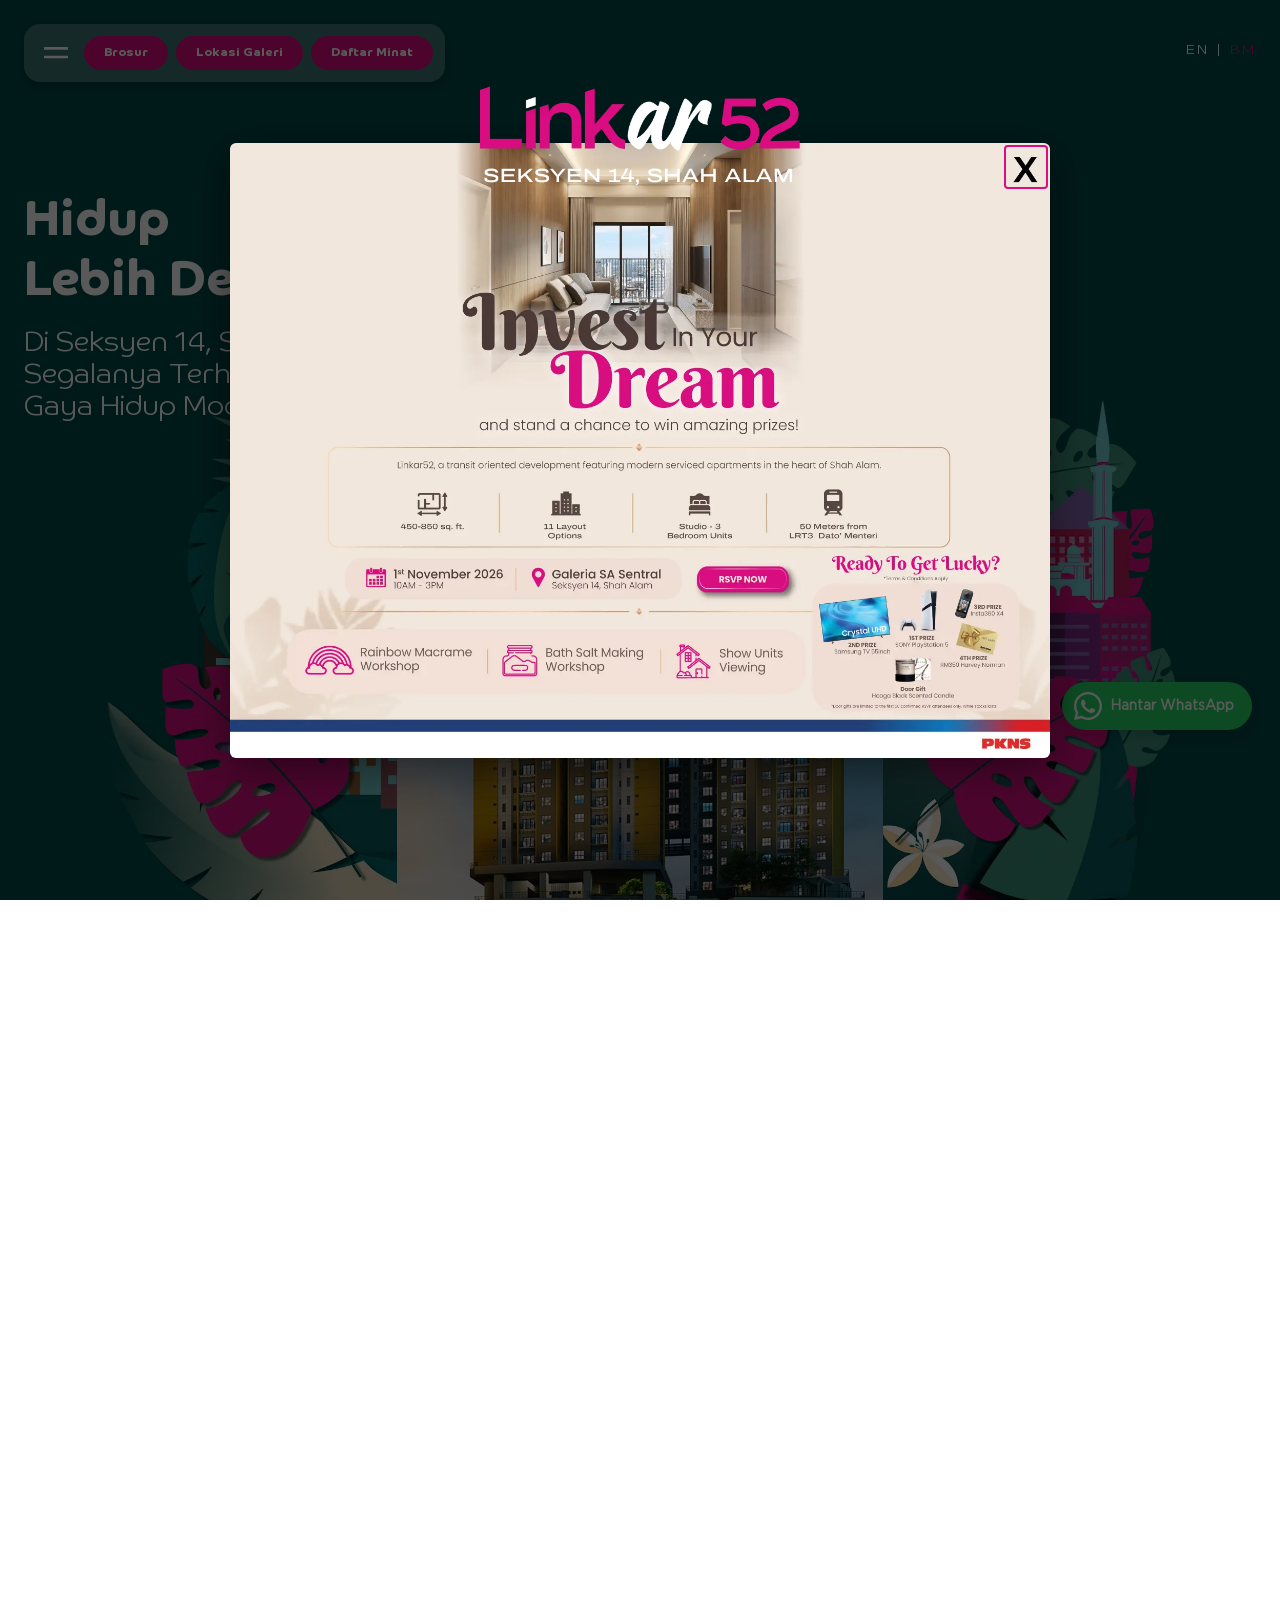
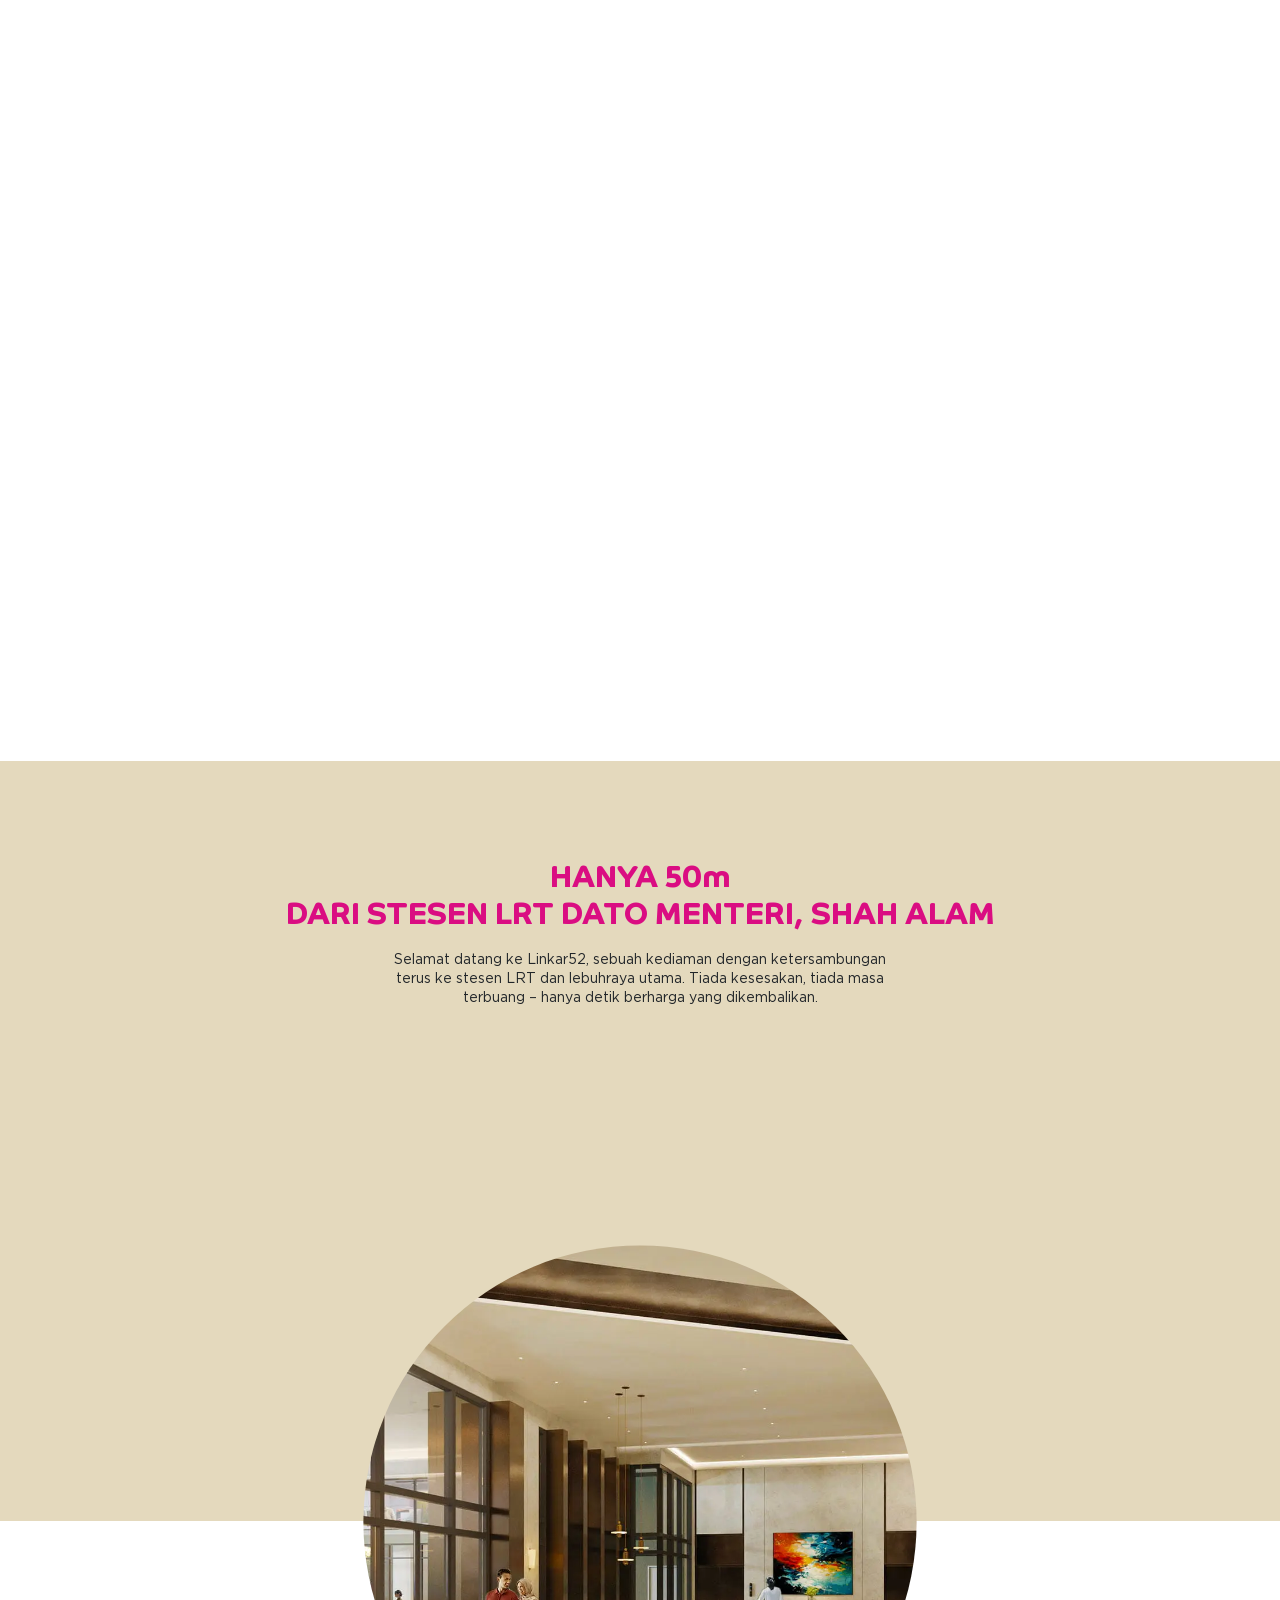
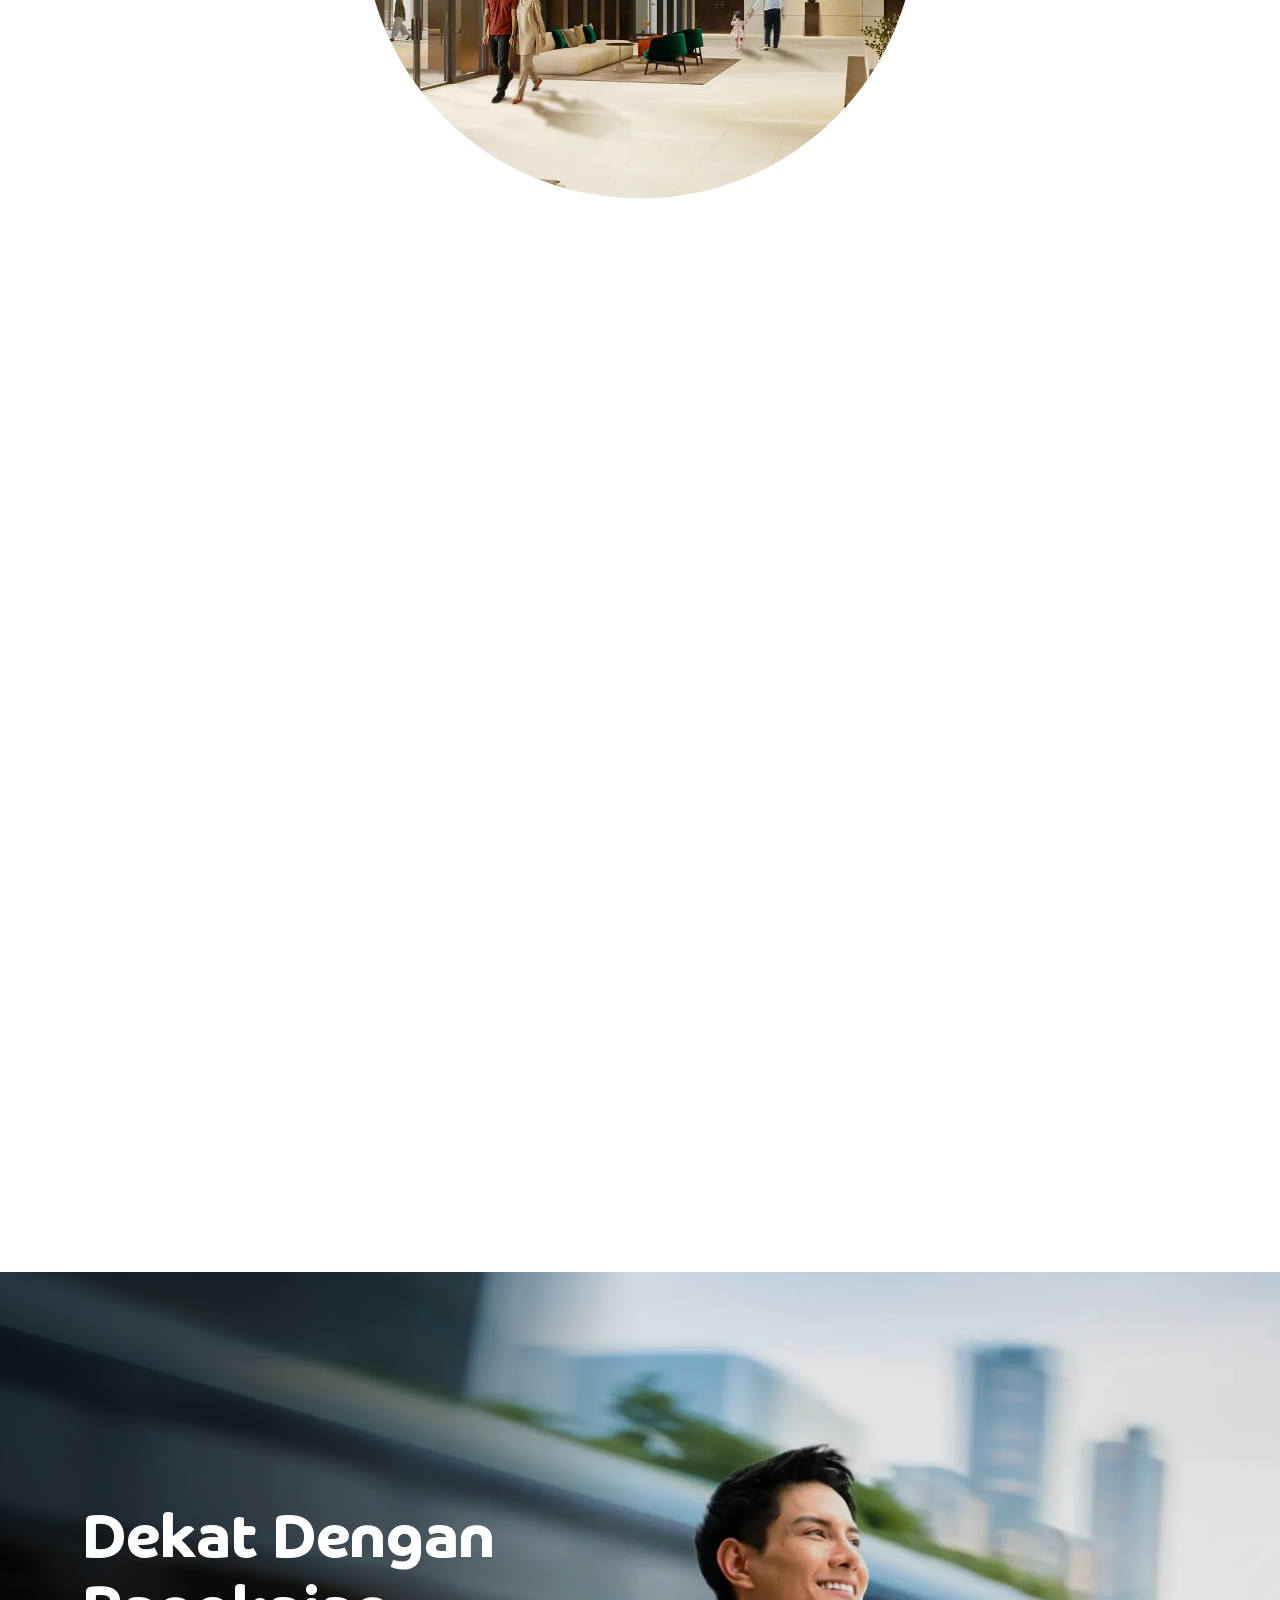
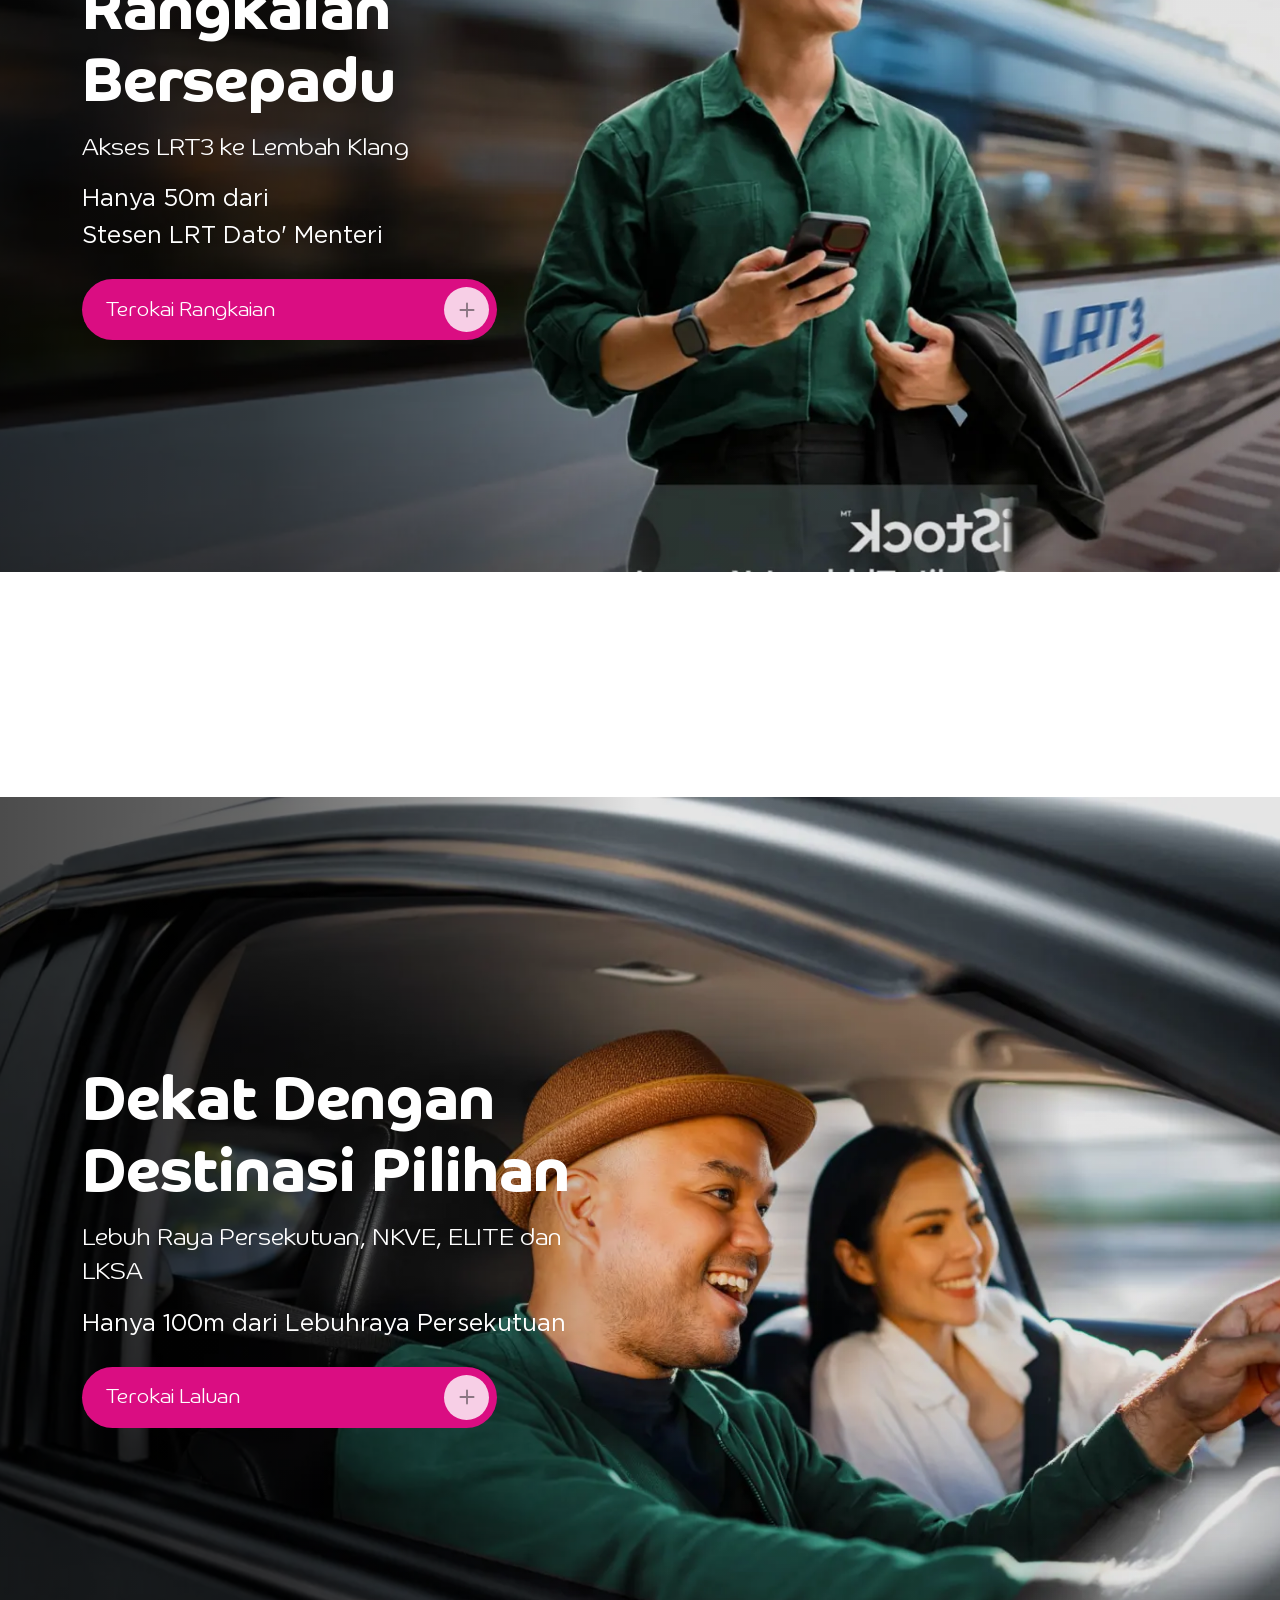
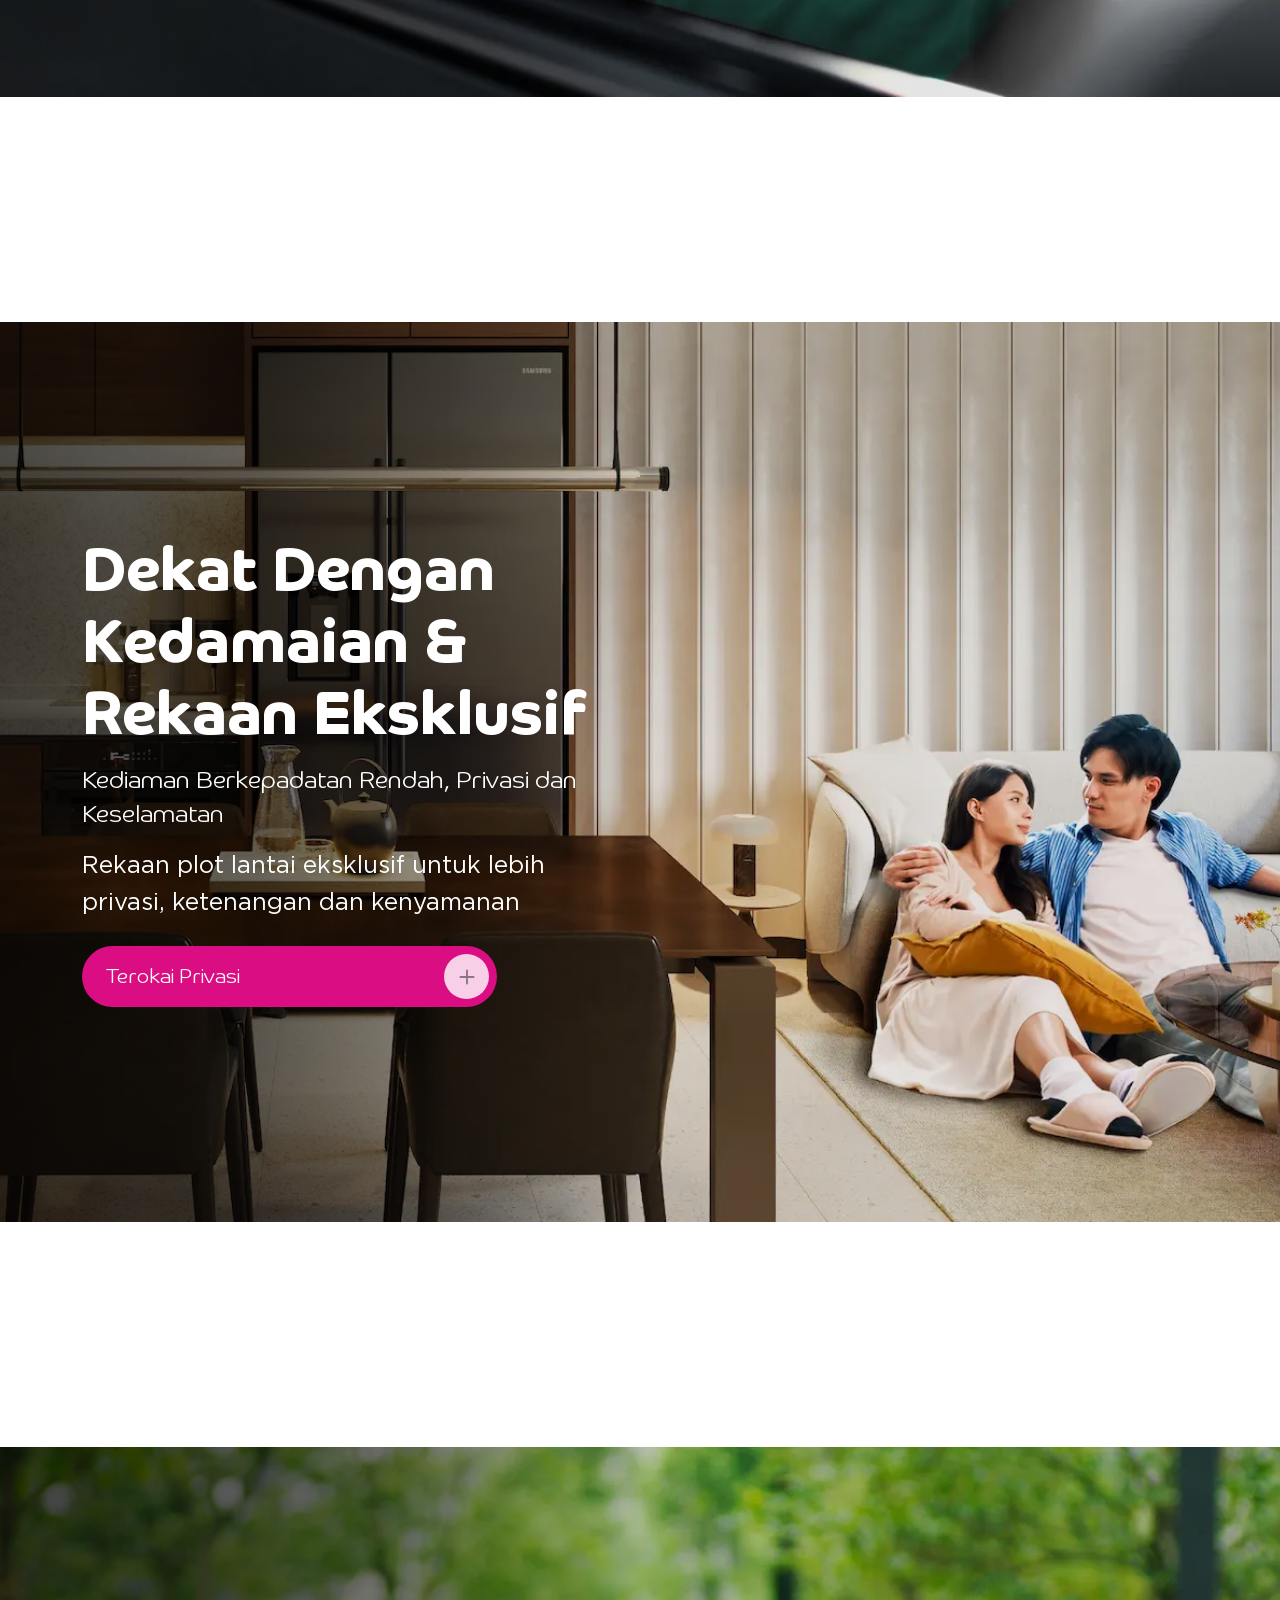
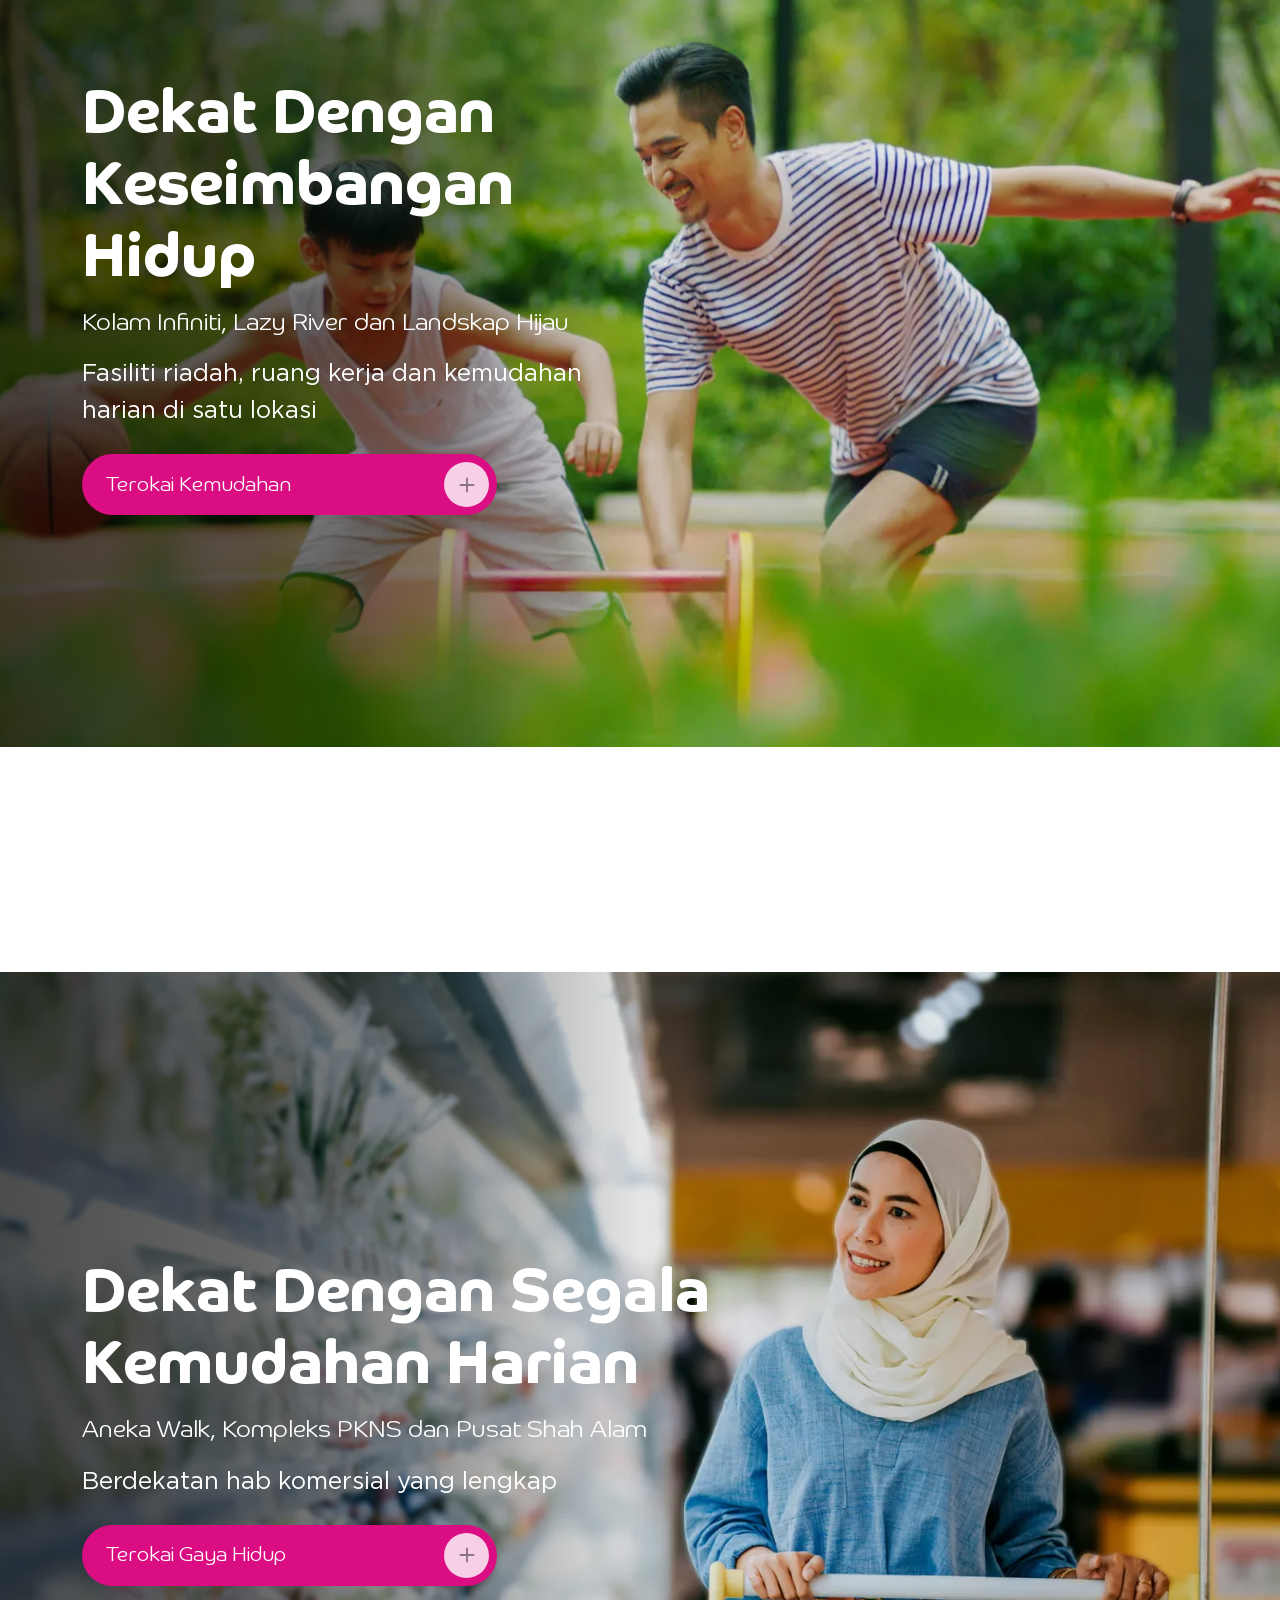
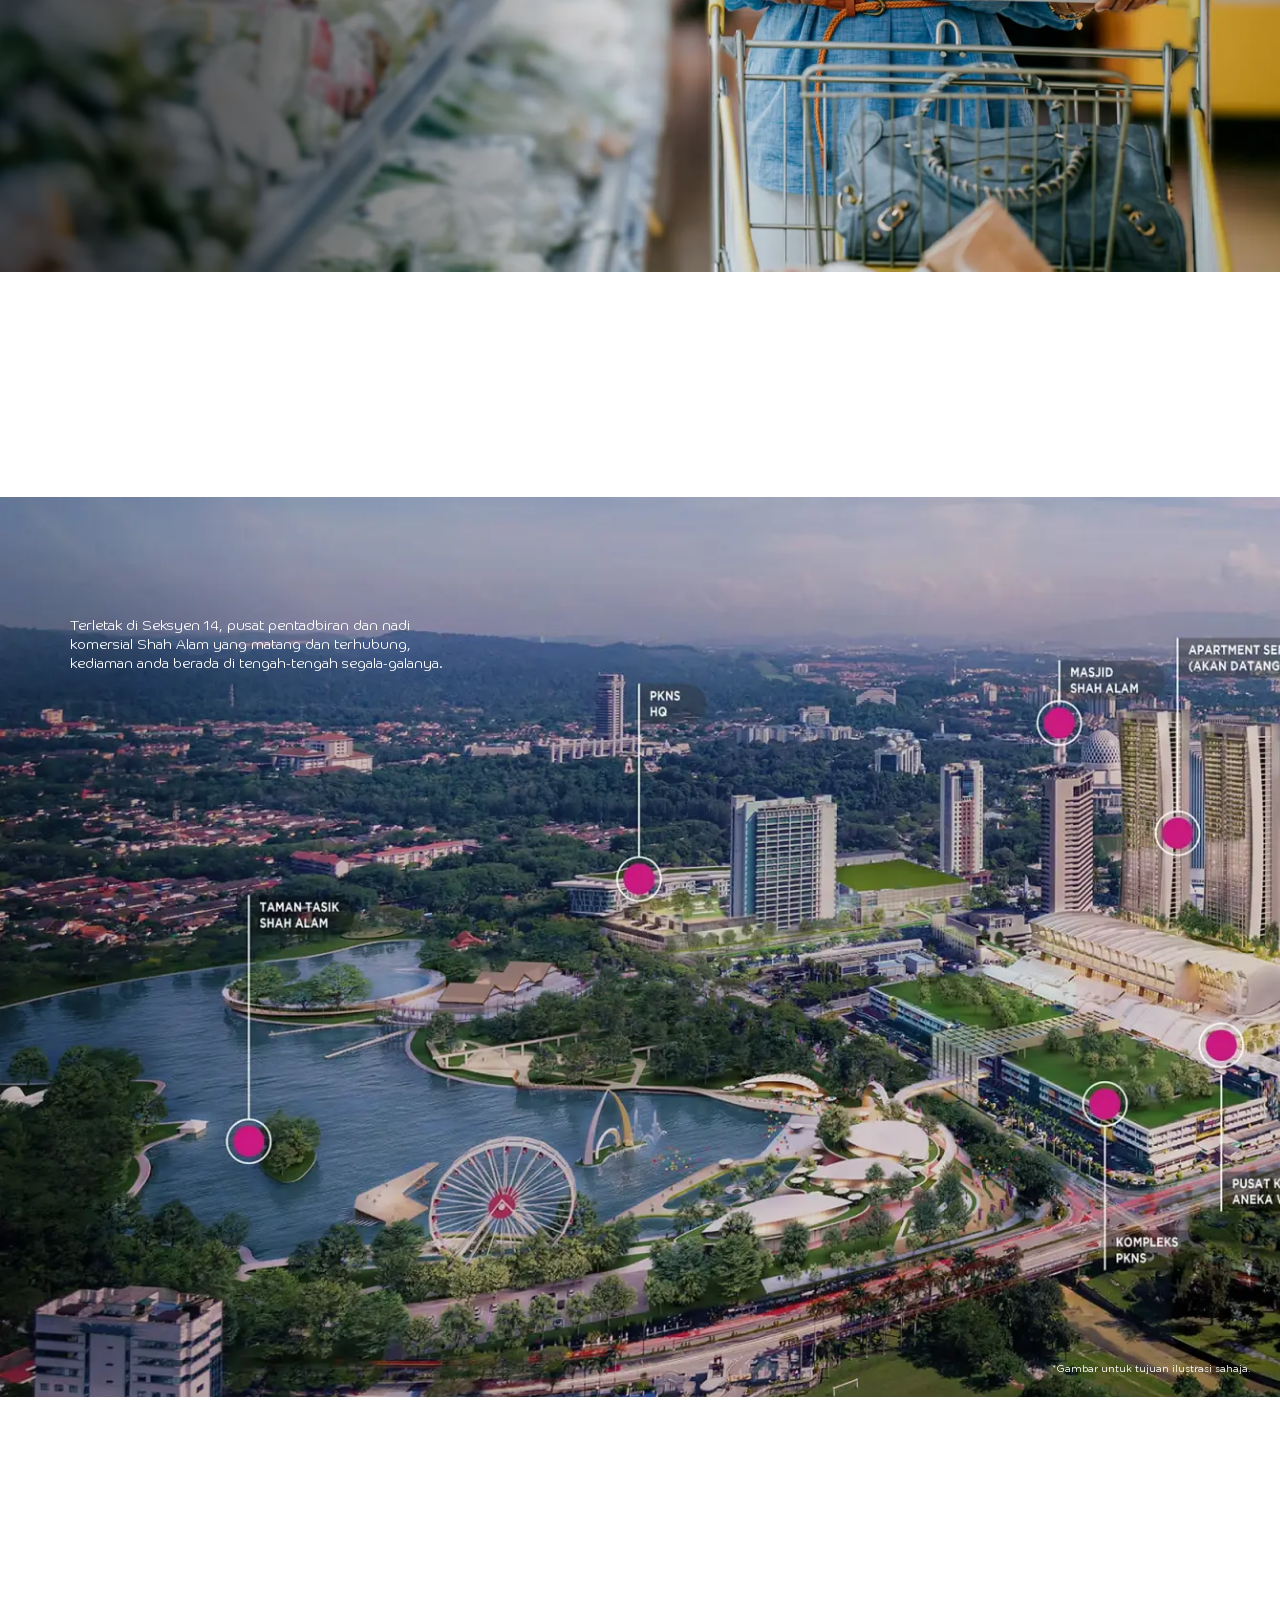
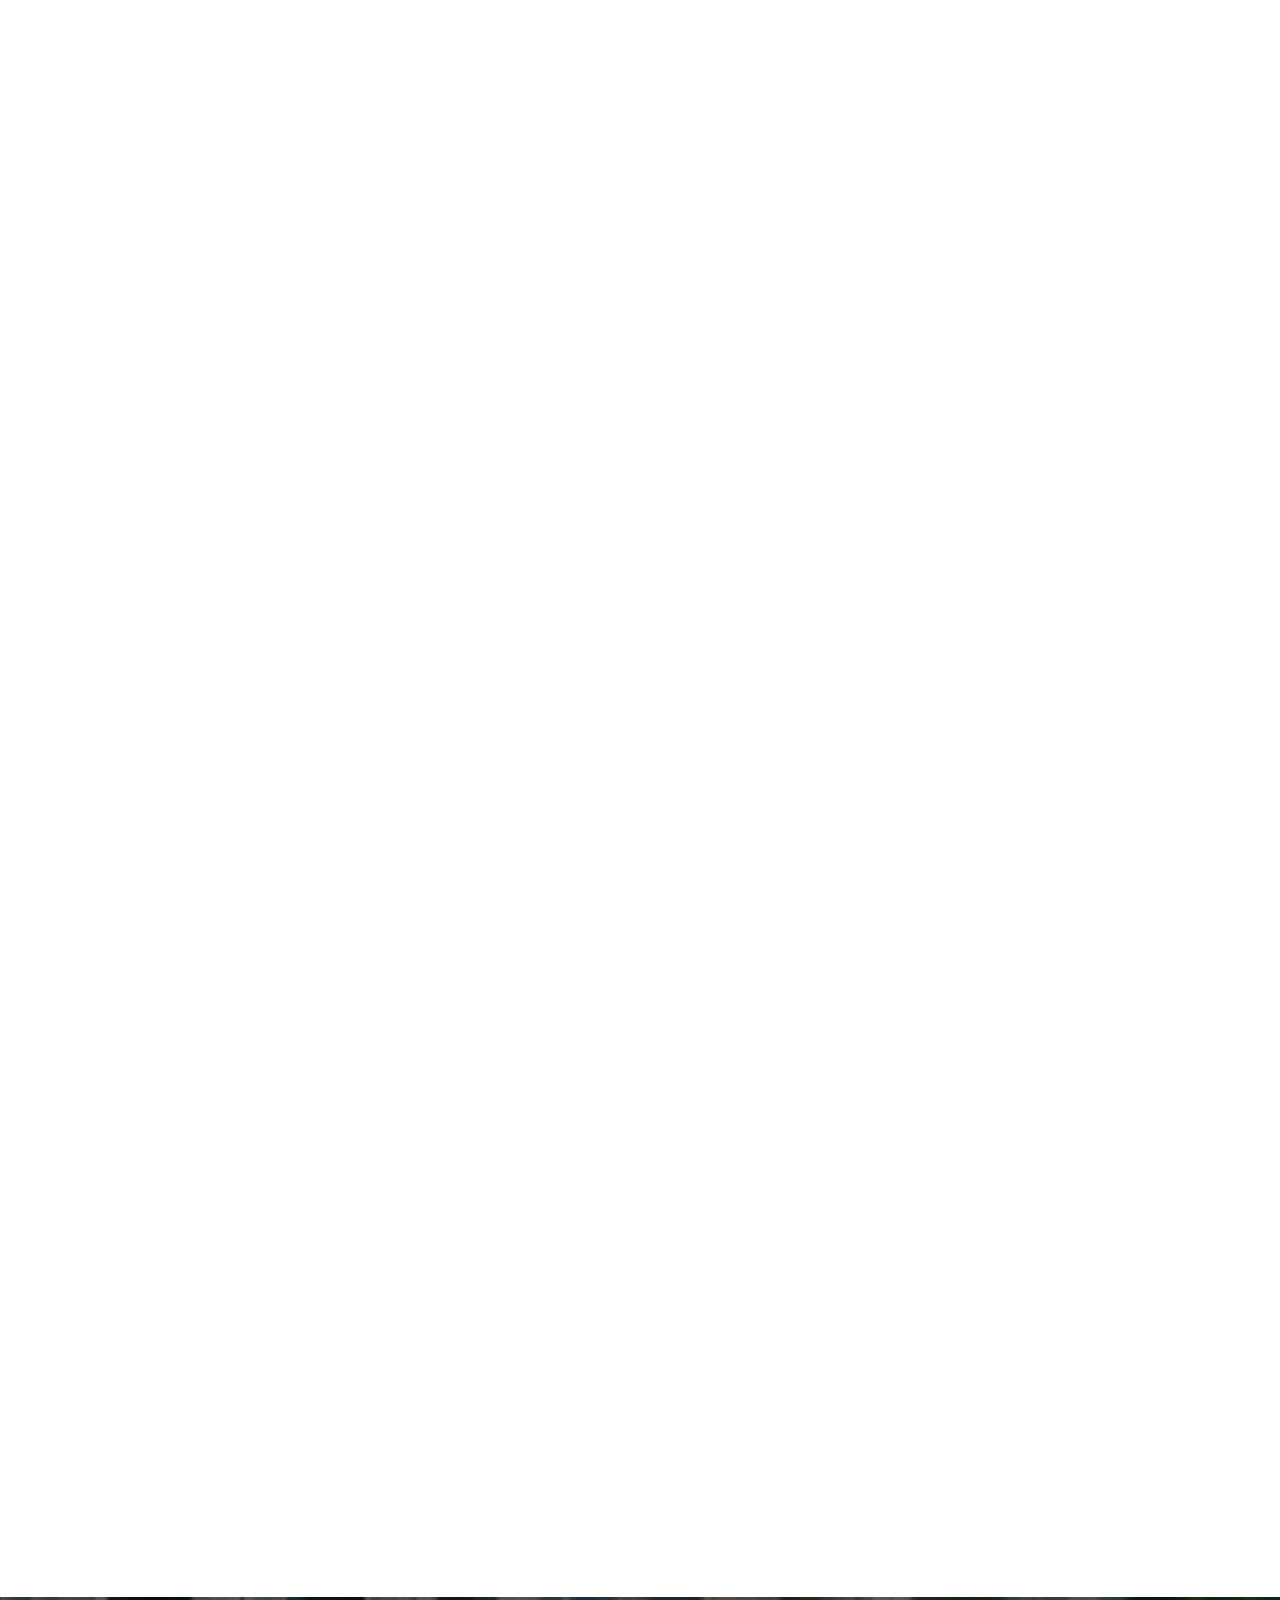
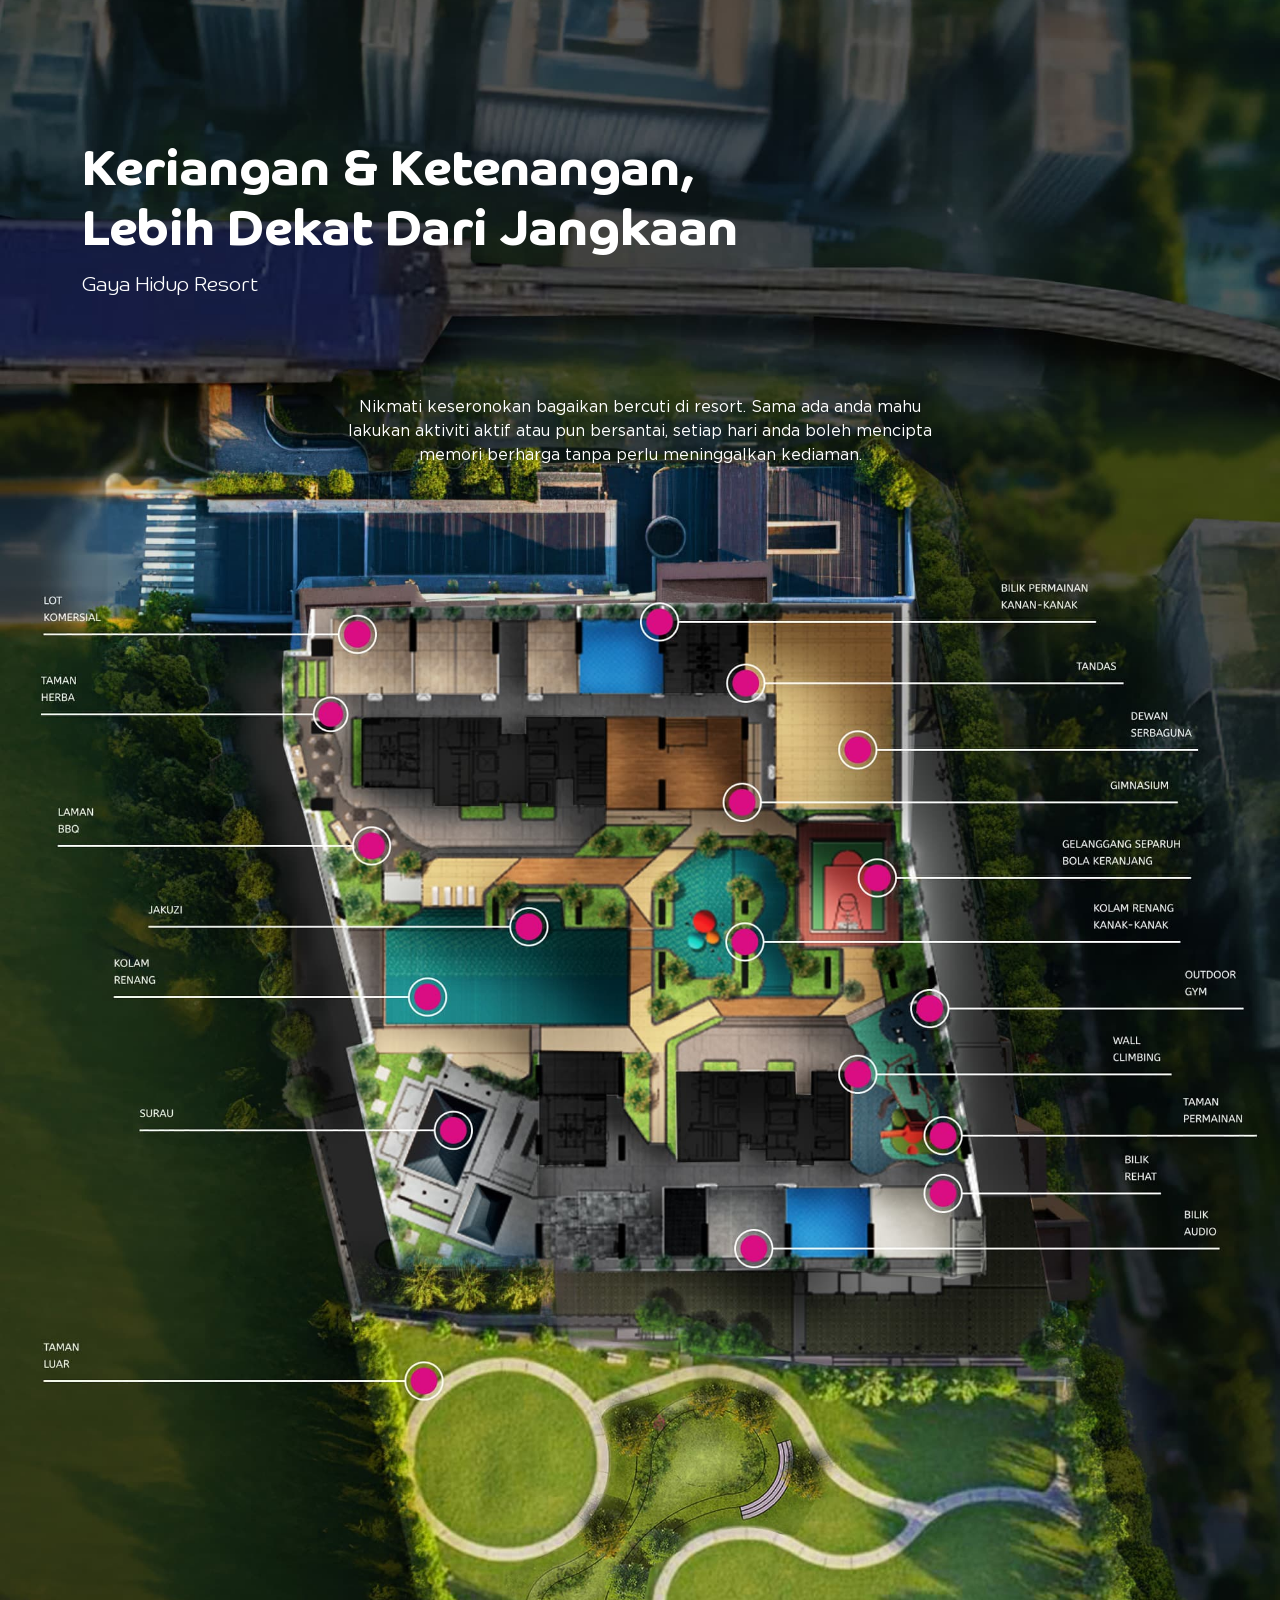
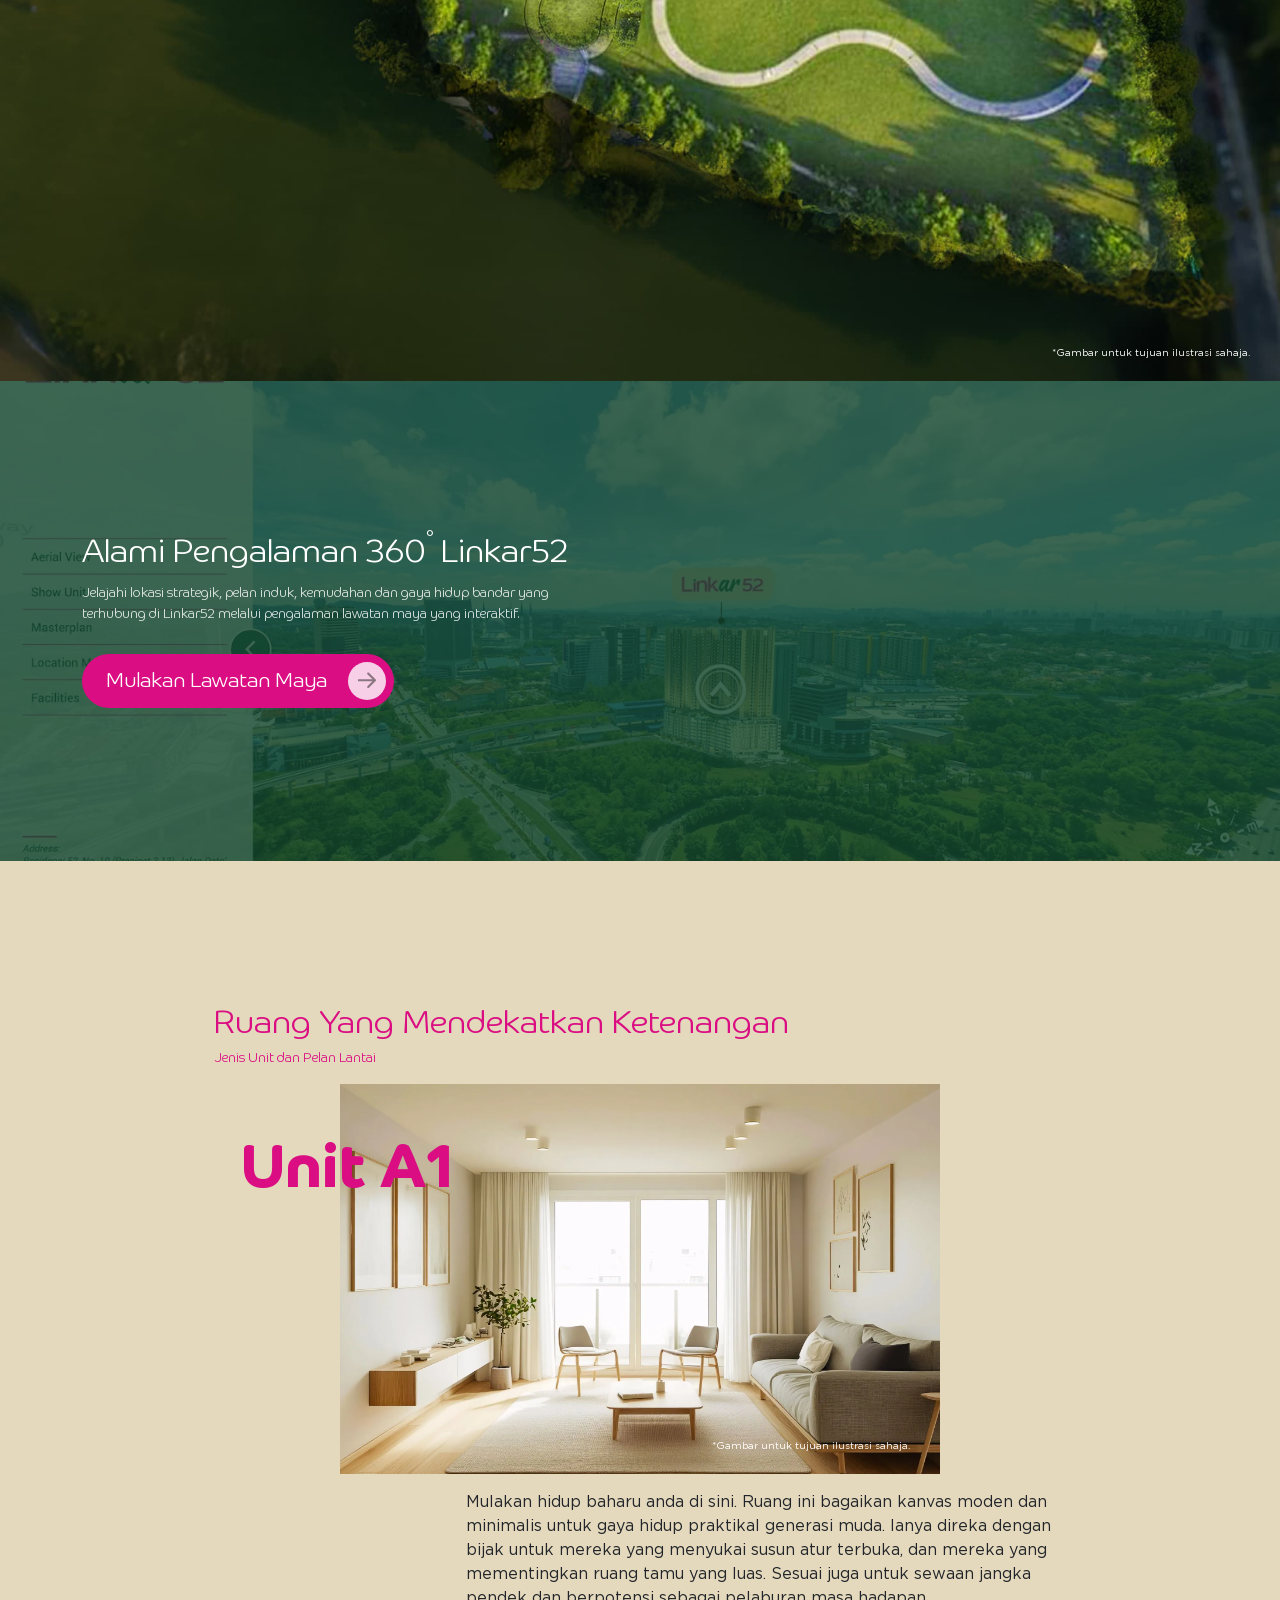
==== commit 822a9419: "use cloudflare image transformations for gallery and galeri images" ====
--- a/index.html
+++ b/index.html
@@ -35,7 +35,7 @@
     <!-- Preload event popup image (shown immediately on load) -->
     <link rel="preload" as="image" href="/assets/m_images/l52-signing-mobile.webp?v=2"
           media="(max-width: 767px)" fetchpriority="high" />
-    <link rel="preload" as="image" href="/assets/images/l52-signing-desktop.webp"
+    <link rel="preload" as="image" href="/assets/images/l52-signing-desktop.webp?v=2"
           media="(min-width: 768px)" fetchpriority="high" />
     <!-- Preload LCP images (desktop + mobile) -->
     <link rel="preload" as="image" href="/assets/images/linkar-graphic-2.webp"
@@ -1361,7 +1361,7 @@
           </div>
           <div class="w-100 d-flex justify-content-end Img_1">
             <img
-              src="/assets/images/linkar_52_playground.webp"
+              src="/assets/images/linkar_52_playground.webp" srcset="/cdn-cgi/image/width=600,quality=75,format=auto/assets/images/linkar_52_playground.webp 600w, /cdn-cgi/image/width=900,quality=75,format=auto/assets/images/linkar_52_playground.webp 900w, /cdn-cgi/image/width=1200,quality=75,format=auto/assets/images/linkar_52_playground.webp 1200w" sizes="85vw"
               width="85%"
               alt="Kawasan permainan kanak-kanak di Linkar52"
               class="object-fit-contain" loading="lazy" decoding="async" />
@@ -2767,31 +2767,31 @@
             <div class="splide__track">
               <ul class="splide__list">
                 <li class="splide__slide">
-                  <img width="1200" height="750" src="/assets/gallery/residensi-linkar52-main-entrance-shah-alam.webp?v=2" alt="Pintu masuk utama Residensi Linkar52, Shah Alam" loading="lazy" decoding="async" />
+                  <img width="1200" height="750" src="/assets/gallery/residensi-linkar52-main-entrance-shah-alam.webp?v=2" srcset="/cdn-cgi/image/width=480,quality=75,format=auto/assets/gallery/residensi-linkar52-main-entrance-shah-alam.webp?v=2 480w, /cdn-cgi/image/width=800,quality=75,format=auto/assets/gallery/residensi-linkar52-main-entrance-shah-alam.webp?v=2 800w, /cdn-cgi/image/width=1200,quality=75,format=auto/assets/gallery/residensi-linkar52-main-entrance-shah-alam.webp?v=2 1200w" sizes="(max-width: 800px) 90vw, 700px" alt="Pintu masuk utama Residensi Linkar52, Shah Alam" loading="lazy" decoding="async" />
                 </li>
                 <li class="splide__slide">
-                  <img width="1200" height="750" src="/assets/gallery/residensi-linkar52-central-park.webp?v=2" alt="Taman landskap di Residensi Linkar52, Shah Alam" loading="lazy" decoding="async" />
+                  <img width="1200" height="750" src="/assets/gallery/residensi-linkar52-central-park.webp?v=2" srcset="/cdn-cgi/image/width=480,quality=75,format=auto/assets/gallery/residensi-linkar52-central-park.webp?v=2 480w, /cdn-cgi/image/width=800,quality=75,format=auto/assets/gallery/residensi-linkar52-central-park.webp?v=2 800w, /cdn-cgi/image/width=1200,quality=75,format=auto/assets/gallery/residensi-linkar52-central-park.webp?v=2 1200w" sizes="(max-width: 800px) 90vw, 700px" alt="Taman landskap di Residensi Linkar52, Shah Alam" loading="lazy" decoding="async" />
                 </li>
                 <li class="splide__slide">
-                  <img width="1200" height="750" src="/assets/gallery/residensi-linkar52-childrens-splash-pool.webp?v=2" alt="Pancutan air berbentuk cendawan di kolam percikan kanak-kanak Residensi Linkar52" loading="lazy" decoding="async" />
+                  <img width="1200" height="750" src="/assets/gallery/residensi-linkar52-childrens-splash-pool.webp?v=2" srcset="/cdn-cgi/image/width=480,quality=75,format=auto/assets/gallery/residensi-linkar52-childrens-splash-pool.webp?v=2 480w, /cdn-cgi/image/width=800,quality=75,format=auto/assets/gallery/residensi-linkar52-childrens-splash-pool.webp?v=2 800w, /cdn-cgi/image/width=1200,quality=75,format=auto/assets/gallery/residensi-linkar52-childrens-splash-pool.webp?v=2 1200w" sizes="(max-width: 800px) 90vw, 700px" alt="Pancutan air berbentuk cendawan di kolam percikan kanak-kanak Residensi Linkar52" loading="lazy" decoding="async" />
                 </li>
                 <li class="splide__slide">
-                  <img width="1200" height="750" src="/assets/gallery/residensi-linkar52-family-pool.webp?v=2" alt="Kolam keluarga dengan kawasan percikan kanak-kanak di Residensi Linkar52" loading="lazy" decoding="async" />
+                  <img width="1200" height="750" src="/assets/gallery/residensi-linkar52-family-pool.webp?v=2" srcset="/cdn-cgi/image/width=480,quality=75,format=auto/assets/gallery/residensi-linkar52-family-pool.webp?v=2 480w, /cdn-cgi/image/width=800,quality=75,format=auto/assets/gallery/residensi-linkar52-family-pool.webp?v=2 800w, /cdn-cgi/image/width=1200,quality=75,format=auto/assets/gallery/residensi-linkar52-family-pool.webp?v=2 1200w" sizes="(max-width: 800px) 90vw, 700px" alt="Kolam keluarga dengan kawasan percikan kanak-kanak di Residensi Linkar52" loading="lazy" decoding="async" />
                 </li>
                 <li class="splide__slide">
-                  <img width="1200" height="750" src="/assets/gallery/residensi-linkar52-infinity-pool.webp?v=2" alt="Kolam renang infiniti di Residensi Linkar52, Shah Alam" loading="lazy" decoding="async" />
+                  <img width="1200" height="750" src="/assets/gallery/residensi-linkar52-infinity-pool.webp?v=2" srcset="/cdn-cgi/image/width=480,quality=75,format=auto/assets/gallery/residensi-linkar52-infinity-pool.webp?v=2 480w, /cdn-cgi/image/width=800,quality=75,format=auto/assets/gallery/residensi-linkar52-infinity-pool.webp?v=2 800w, /cdn-cgi/image/width=1200,quality=75,format=auto/assets/gallery/residensi-linkar52-infinity-pool.webp?v=2 1200w" sizes="(max-width: 800px) 90vw, 700px" alt="Kolam renang infiniti di Residensi Linkar52, Shah Alam" loading="lazy" decoding="async" />
                 </li>
                 <li class="splide__slide">
-                  <img width="1200" height="750" src="/assets/gallery/residensi-linkar52-indoor-playground.webp?v=2" alt="Taman permainan kanak-kanak dalaman di Residensi Linkar52" loading="lazy" decoding="async" />
+                  <img width="1200" height="750" src="/assets/gallery/residensi-linkar52-indoor-playground.webp?v=2" srcset="/cdn-cgi/image/width=480,quality=75,format=auto/assets/gallery/residensi-linkar52-indoor-playground.webp?v=2 480w, /cdn-cgi/image/width=800,quality=75,format=auto/assets/gallery/residensi-linkar52-indoor-playground.webp?v=2 800w, /cdn-cgi/image/width=1200,quality=75,format=auto/assets/gallery/residensi-linkar52-indoor-playground.webp?v=2 1200w" sizes="(max-width: 800px) 90vw, 700px" alt="Taman permainan kanak-kanak dalaman di Residensi Linkar52" loading="lazy" decoding="async" />
                 </li>
                 <li class="splide__slide">
-                  <img width="1200" height="750" src="/assets/gallery/residensi-linkar52-living-room.webp?v=2" alt="Ruang tamu unit apartmen servis Residensi Linkar52" loading="lazy" decoding="async" />
+                  <img width="1200" height="750" src="/assets/gallery/residensi-linkar52-living-room.webp?v=2" srcset="/cdn-cgi/image/width=480,quality=75,format=auto/assets/gallery/residensi-linkar52-living-room.webp?v=2 480w, /cdn-cgi/image/width=800,quality=75,format=auto/assets/gallery/residensi-linkar52-living-room.webp?v=2 800w, /cdn-cgi/image/width=1200,quality=75,format=auto/assets/gallery/residensi-linkar52-living-room.webp?v=2 1200w" sizes="(max-width: 800px) 90vw, 700px" alt="Ruang tamu unit apartmen servis Residensi Linkar52" loading="lazy" decoding="async" />
                 </li>
                 <li class="splide__slide">
-                  <img width="1200" height="750" src="/assets/gallery/residensi-linkar52-kitchen-dining.webp?v=2" alt="Ruang dapur dan ruang makan unit apartmen servis Residensi Linkar52" loading="lazy" decoding="async" />
+                  <img width="1200" height="750" src="/assets/gallery/residensi-linkar52-kitchen-dining.webp?v=2" srcset="/cdn-cgi/image/width=480,quality=75,format=auto/assets/gallery/residensi-linkar52-kitchen-dining.webp?v=2 480w, /cdn-cgi/image/width=800,quality=75,format=auto/assets/gallery/residensi-linkar52-kitchen-dining.webp?v=2 800w, /cdn-cgi/image/width=1200,quality=75,format=auto/assets/gallery/residensi-linkar52-kitchen-dining.webp?v=2 1200w" sizes="(max-width: 800px) 90vw, 700px" alt="Ruang dapur dan ruang makan unit apartmen servis Residensi Linkar52" loading="lazy" decoding="async" />
                 </li>
                 <li class="splide__slide">
-                  <img width="1200" height="750" src="/assets/gallery/residensi-linkar52-grand-lobby.webp?v=2" alt="Lobi utama Residensi Linkar52" loading="lazy" decoding="async" />
+                  <img width="1200" height="750" src="/assets/gallery/residensi-linkar52-grand-lobby.webp?v=2" srcset="/cdn-cgi/image/width=480,quality=75,format=auto/assets/gallery/residensi-linkar52-grand-lobby.webp?v=2 480w, /cdn-cgi/image/width=800,quality=75,format=auto/assets/gallery/residensi-linkar52-grand-lobby.webp?v=2 800w, /cdn-cgi/image/width=1200,quality=75,format=auto/assets/gallery/residensi-linkar52-grand-lobby.webp?v=2 1200w" sizes="(max-width: 800px) 90vw, 700px" alt="Lobi utama Residensi Linkar52" loading="lazy" decoding="async" />
                 </li>
               </ul>
             </div>
@@ -2809,36 +2809,36 @@
       <div class="Home_Section_Six">
         <div class="Main_Image">
           <img width="866" height="551" alt="Linkar52 — ilustrasi aktiviti keluarga di kemudahan Aras 8 (imej utama)"
-            src="/assets/images/galeri-1-main.webp"
+            src="/assets/images/galeri-1-main.webp" srcset="/cdn-cgi/image/width=640,quality=75,format=auto/assets/images/galeri-1-main.webp 640w" sizes="(max-width: 768px) 100vw, 50vw"
             id="1_Main_Image"
             class="visible" loading="lazy" decoding="async" />
-          <img width="866" height="551" alt="Linkar52 — ilustrasi aktiviti keluarga di kemudahan Aras 8 (imej utama)" src="/assets/images/galeri-2-main.webp" id="2_Main_Image" loading="lazy" decoding="async" />
+          <img width="866" height="551" alt="Linkar52 — ilustrasi aktiviti keluarga di kemudahan Aras 8 (imej utama)" src="/assets/images/galeri-2-main.webp" srcset="/cdn-cgi/image/width=640,quality=75,format=auto/assets/images/galeri-2-main.webp 640w" sizes="(max-width: 768px) 100vw, 50vw" id="2_Main_Image" loading="lazy" decoding="async" />
         </div>
         <div class="Top_Right_Image">
           <img width="751" height="478" alt="Linkar52 — ilustrasi aktiviti keluarga di kemudahan Aras 8 (imej kanan atas)"
-            src="/assets/images/galeri-1-right.webp"
+            src="/assets/images/galeri-1-right.webp" srcset="/cdn-cgi/image/width=640,quality=75,format=auto/assets/images/galeri-1-right.webp 640w" sizes="(max-width: 768px) 100vw, 50vw"
             id="1_Top_Right_Image"
             class="visible" loading="lazy" decoding="async" />
           <img width="751" height="478" alt="Linkar52 — ilustrasi aktiviti keluarga di kemudahan Aras 8 (imej kanan atas)"
-            src="/assets/images/galeri-2-right.webp"
+            src="/assets/images/galeri-2-right.webp" srcset="/cdn-cgi/image/width=640,quality=75,format=auto/assets/images/galeri-2-right.webp 640w" sizes="(max-width: 768px) 100vw, 50vw"
             id="2_Top_Right_Image" loading="lazy" decoding="async" />
         </div>
         <div class="Bottom_Left_Image">
           <img width="771" height="478" alt="Linkar52 — ilustrasi aktiviti keluarga di kemudahan Aras 8 (imej kiri bawah)"
-            src="/assets/images/galeri-1-bottom-left.webp"
+            src="/assets/images/galeri-1-bottom-left.webp" srcset="/cdn-cgi/image/width=640,quality=75,format=auto/assets/images/galeri-1-bottom-left.webp 640w" sizes="(max-width: 768px) 100vw, 50vw"
             id="1_Bottom_Left_Image"
             class="visible" loading="lazy" decoding="async" />
           <img width="2500" height="1500" alt="Linkar52 — ilustrasi aktiviti keluarga di kemudahan Aras 8 (imej kiri bawah)"
-            src="/assets/images/galeri-2-bottom-left.webp"
+            src="/assets/images/galeri-2-bottom-left.webp" srcset="/cdn-cgi/image/width=640,quality=75,format=auto/assets/images/galeri-2-bottom-left.webp 640w, /cdn-cgi/image/width=1000,quality=75,format=auto/assets/images/galeri-2-bottom-left.webp 1000w, /cdn-cgi/image/width=1600,quality=75,format=auto/assets/images/galeri-2-bottom-left.webp 1600w" sizes="(max-width: 768px) 100vw, 50vw"
             id="2_Bottom_Left_Image" loading="lazy" decoding="async" />
         </div>
         <div class="Bottom_Right_Image">
           <img width="751" height="478" alt="Linkar52 — ilustrasi aktiviti keluarga di kemudahan Aras 8 (imej kanan bawah)"
-            src="/assets/images/galeri-1-bottom-right.webp"
+            src="/assets/images/galeri-1-bottom-right.webp" srcset="/cdn-cgi/image/width=640,quality=75,format=auto/assets/images/galeri-1-bottom-right.webp 640w" sizes="(max-width: 768px) 100vw, 50vw"
             id="1_Bottom_Right_Image"
             class="visible" loading="lazy" decoding="async" />
           <img width="751" height="478" alt="Linkar52 — ilustrasi aktiviti keluarga di kemudahan Aras 8 (imej kanan bawah)"
-            src="/assets/images/galeri-2-bottom-right.webp"
+            src="/assets/images/galeri-2-bottom-right.webp" srcset="/cdn-cgi/image/width=640,quality=75,format=auto/assets/images/galeri-2-bottom-right.webp 640w" sizes="(max-width: 768px) 100vw, 50vw"
             id="2_Bottom_Right_Image" loading="lazy" decoding="async" />
         </div>
         <div class="Top_Text_Box">
@@ -4089,7 +4089,7 @@
     <div class="event-popup-box">
       <picture>
         <source media="(max-width: 767px)" srcset="/assets/m_images/l52-signing-mobile.webp?v=2" />
-        <img src="/assets/images/l52-signing-desktop.webp" alt="Jemputan Linkar52 — Invest In Your Dream: 1 November 2026, 10 pagi hingga 3 petang di Galeria SA Sentral, Seksyen 14, Shah Alam. Peluang memenangi hadiah menarik" loading="eager" fetchpriority="high" decoding="async" />
+        <img src="/assets/images/l52-signing-desktop.webp?v=2" alt="Jemputan Linkar52 — Invest In Your Dream: 1 November 2026, 10 pagi hingga 3 petang di Galeria SA Sentral, Seksyen 14, Shah Alam. Peluang memenangi hadiah menarik" loading="eager" fetchpriority="high" decoding="async" />
       </picture>
       <button type="button" id="eventPopupClose" aria-label="Tutup"></button>
     </div>
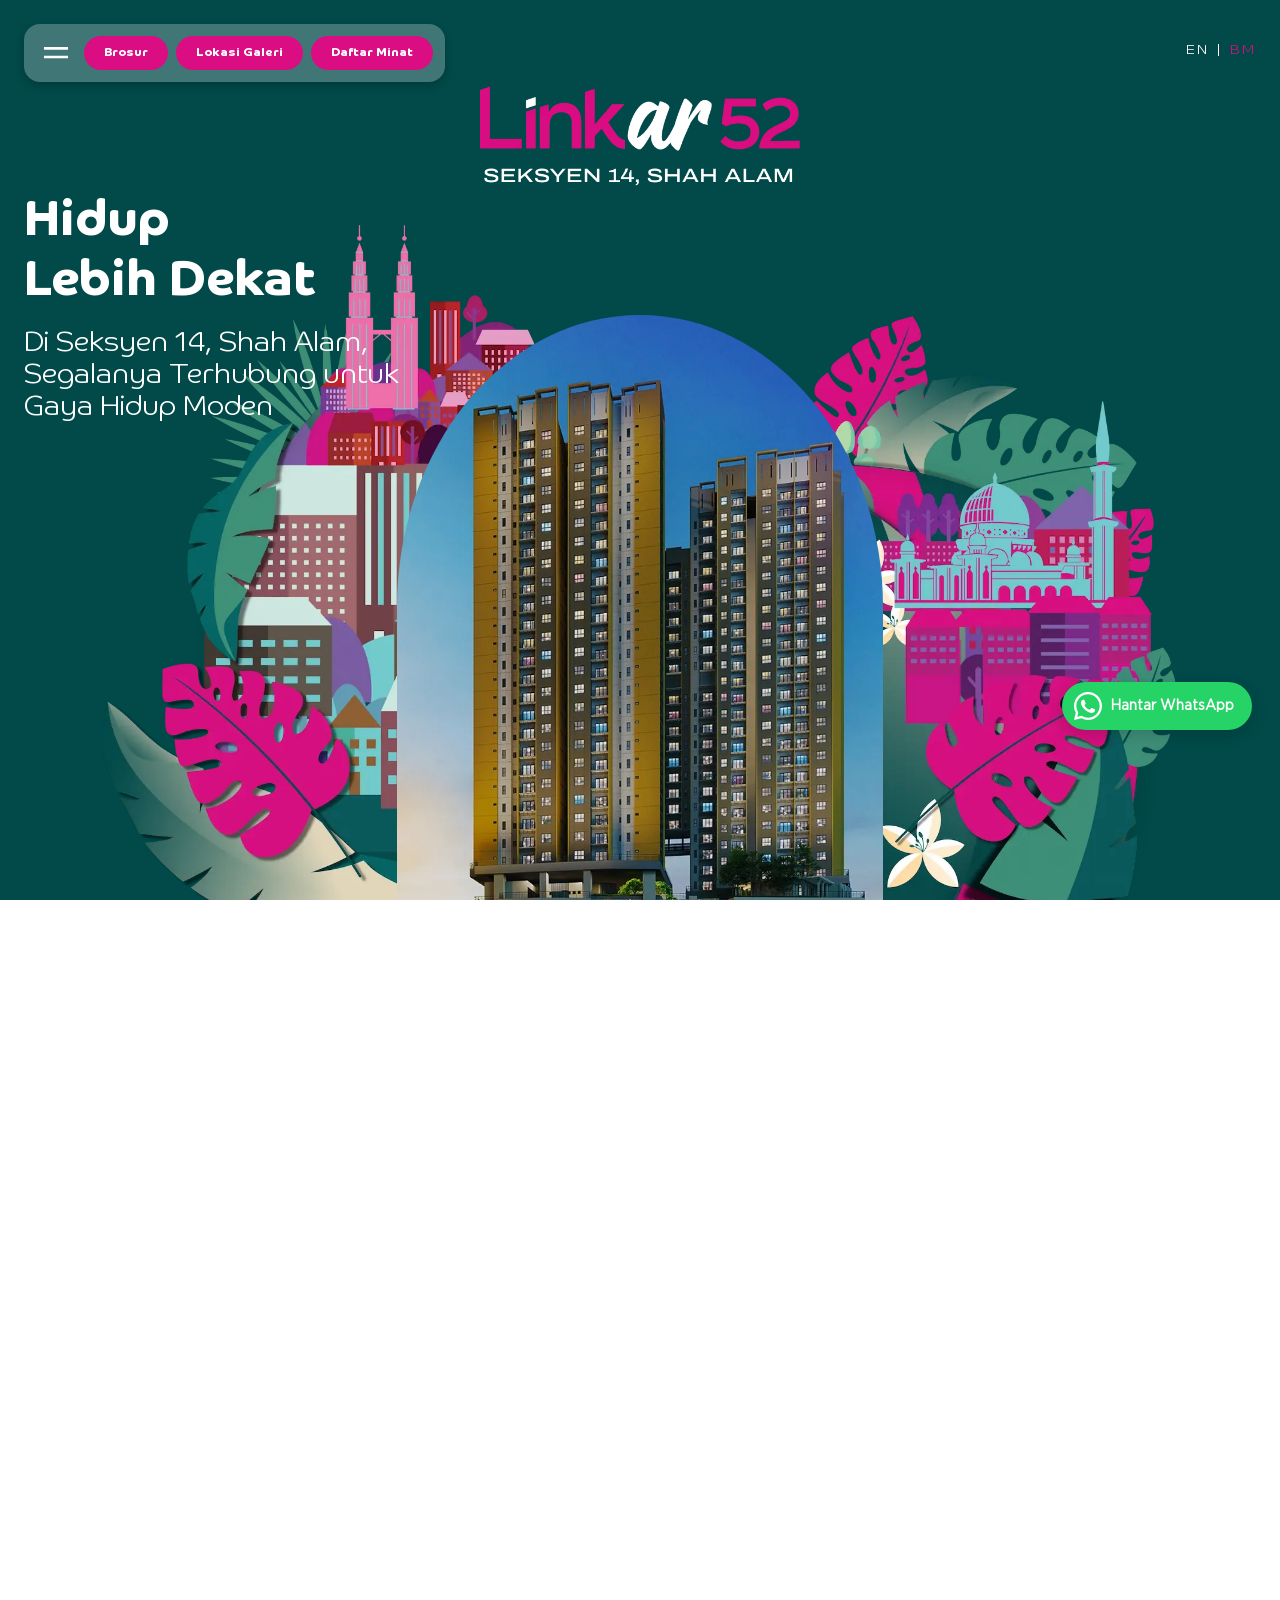
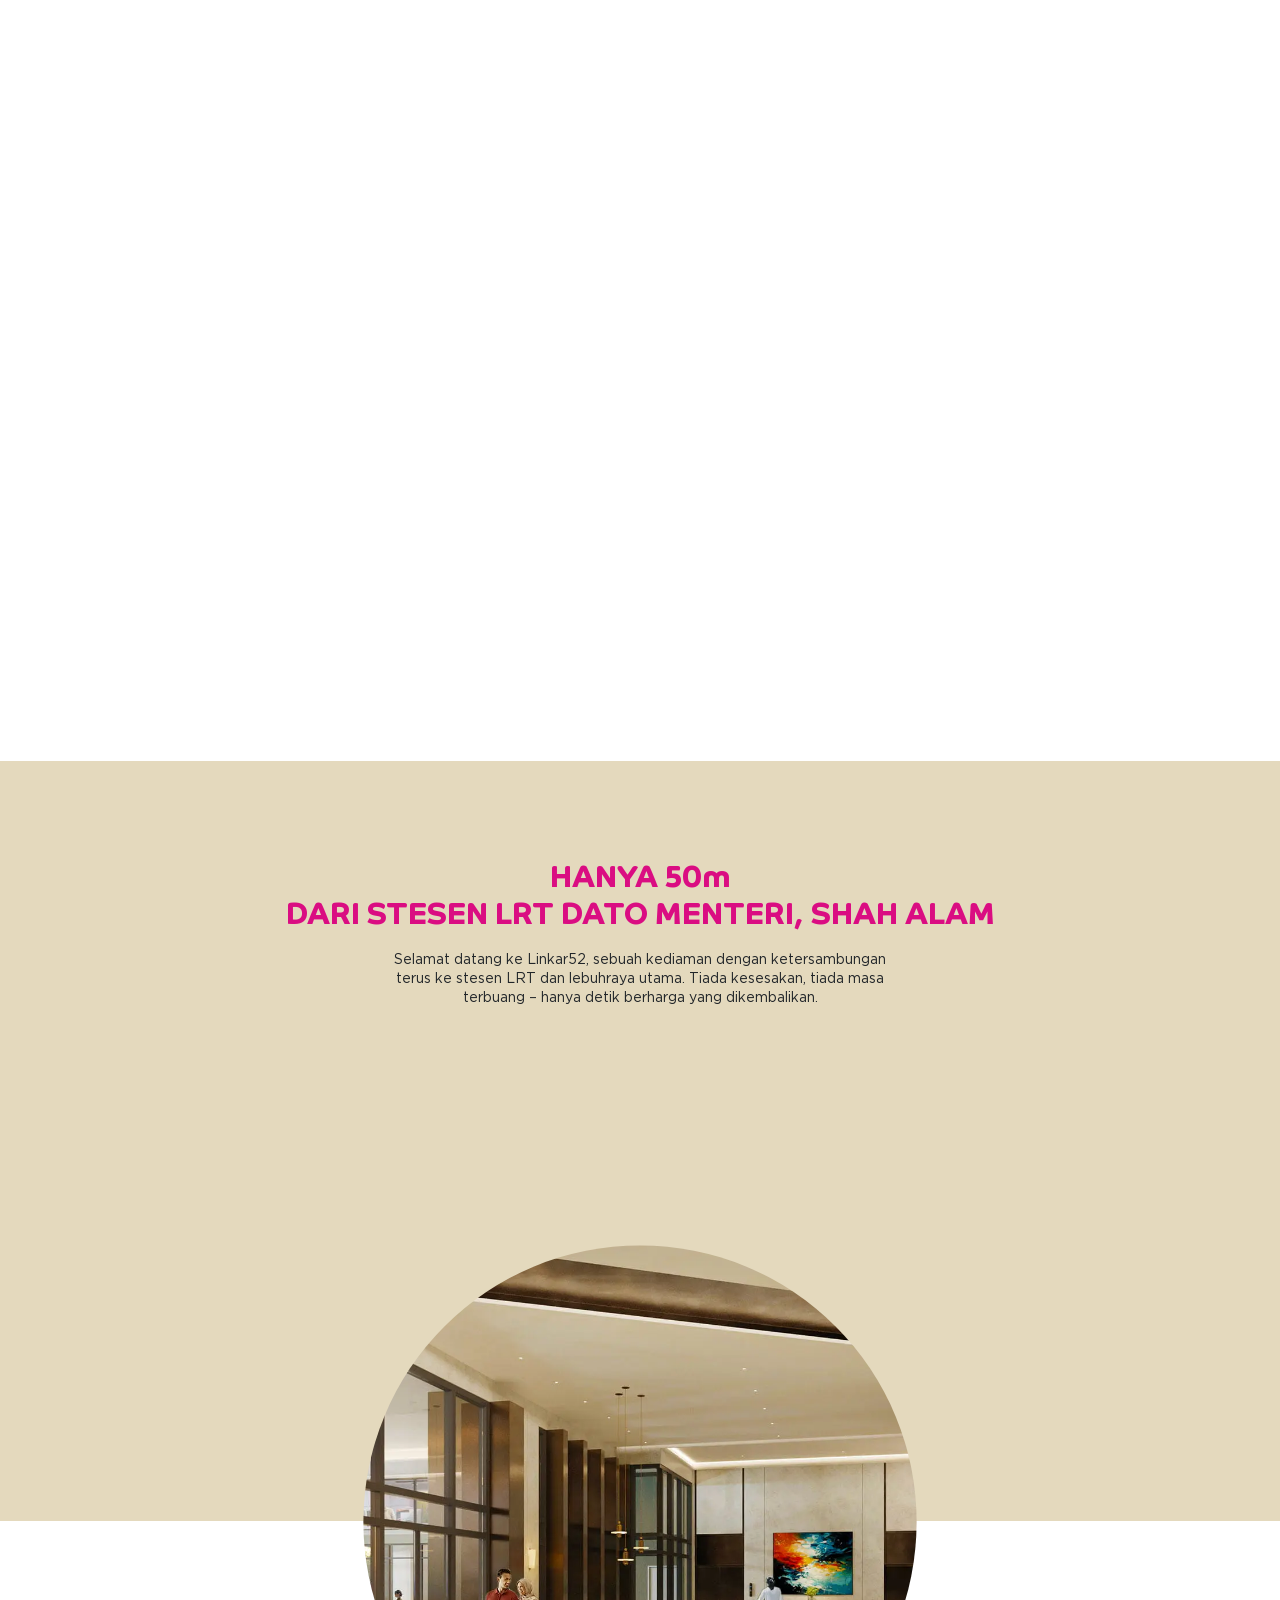
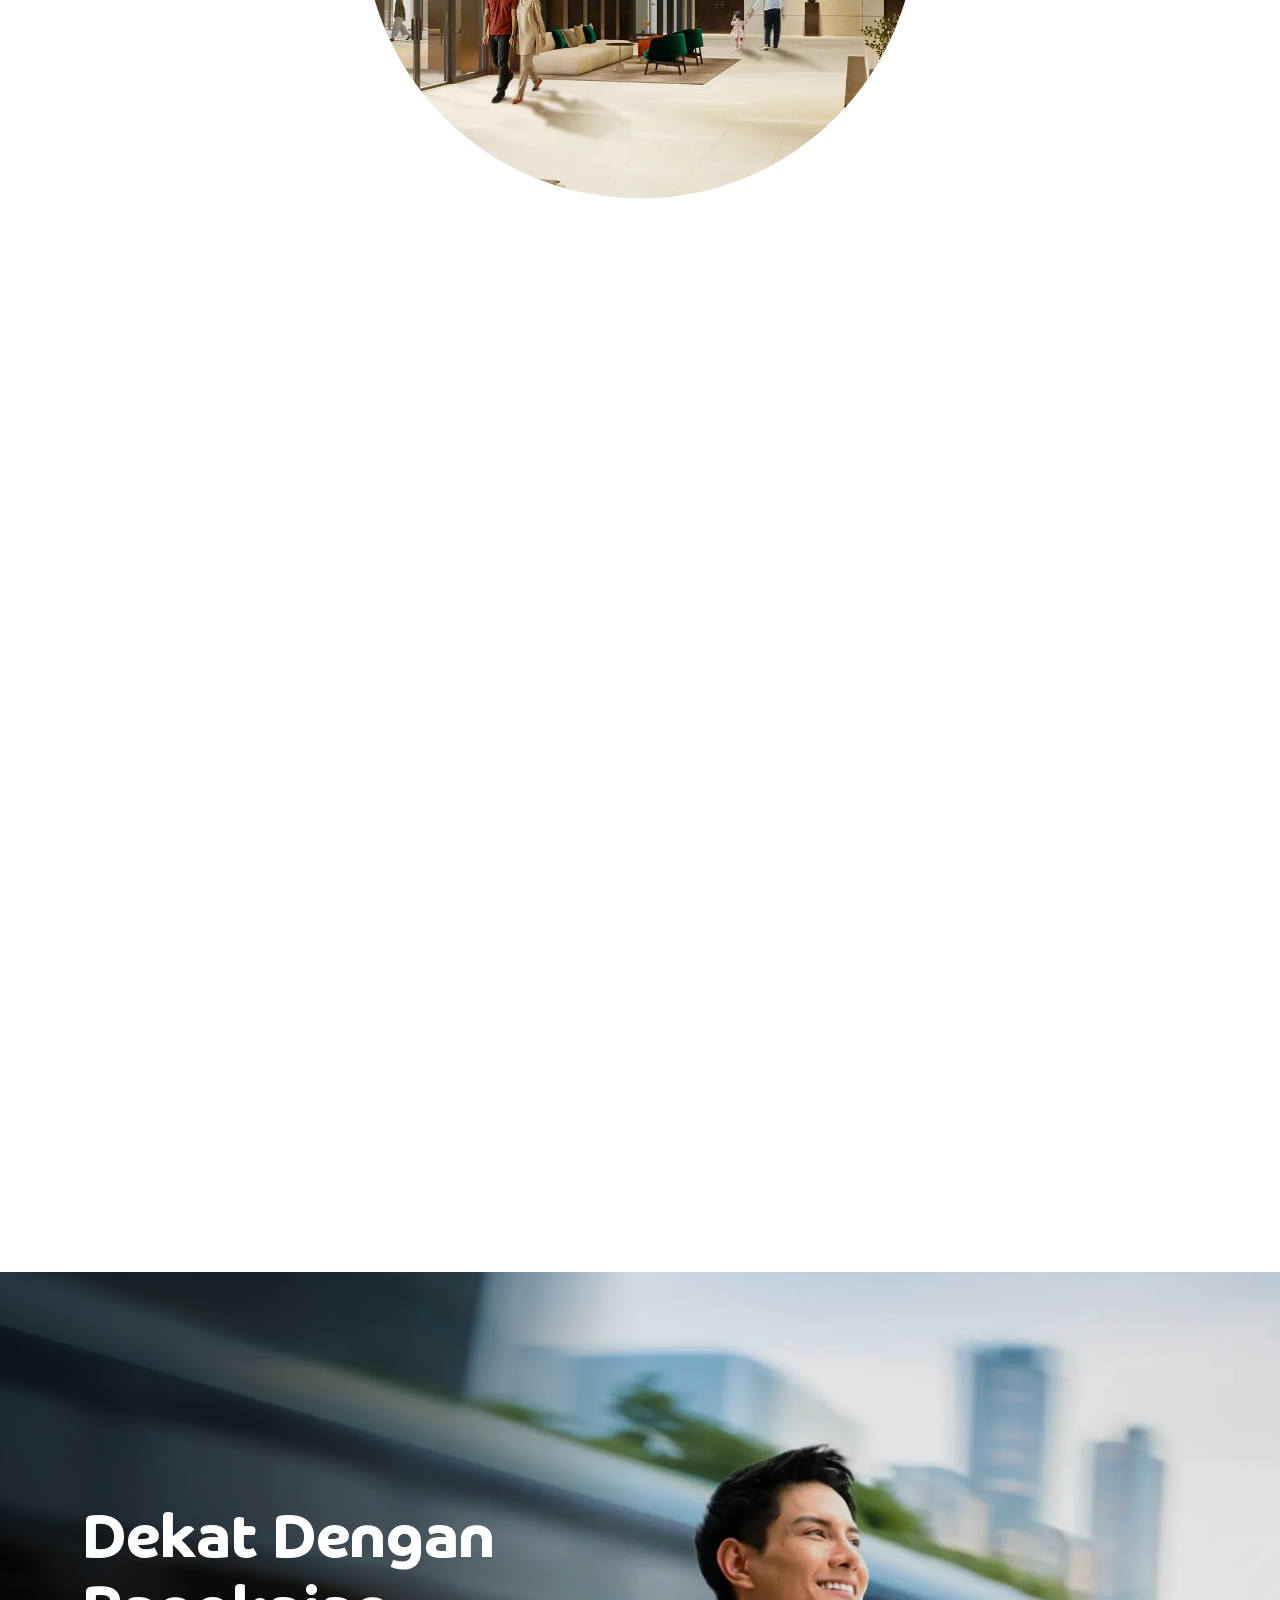
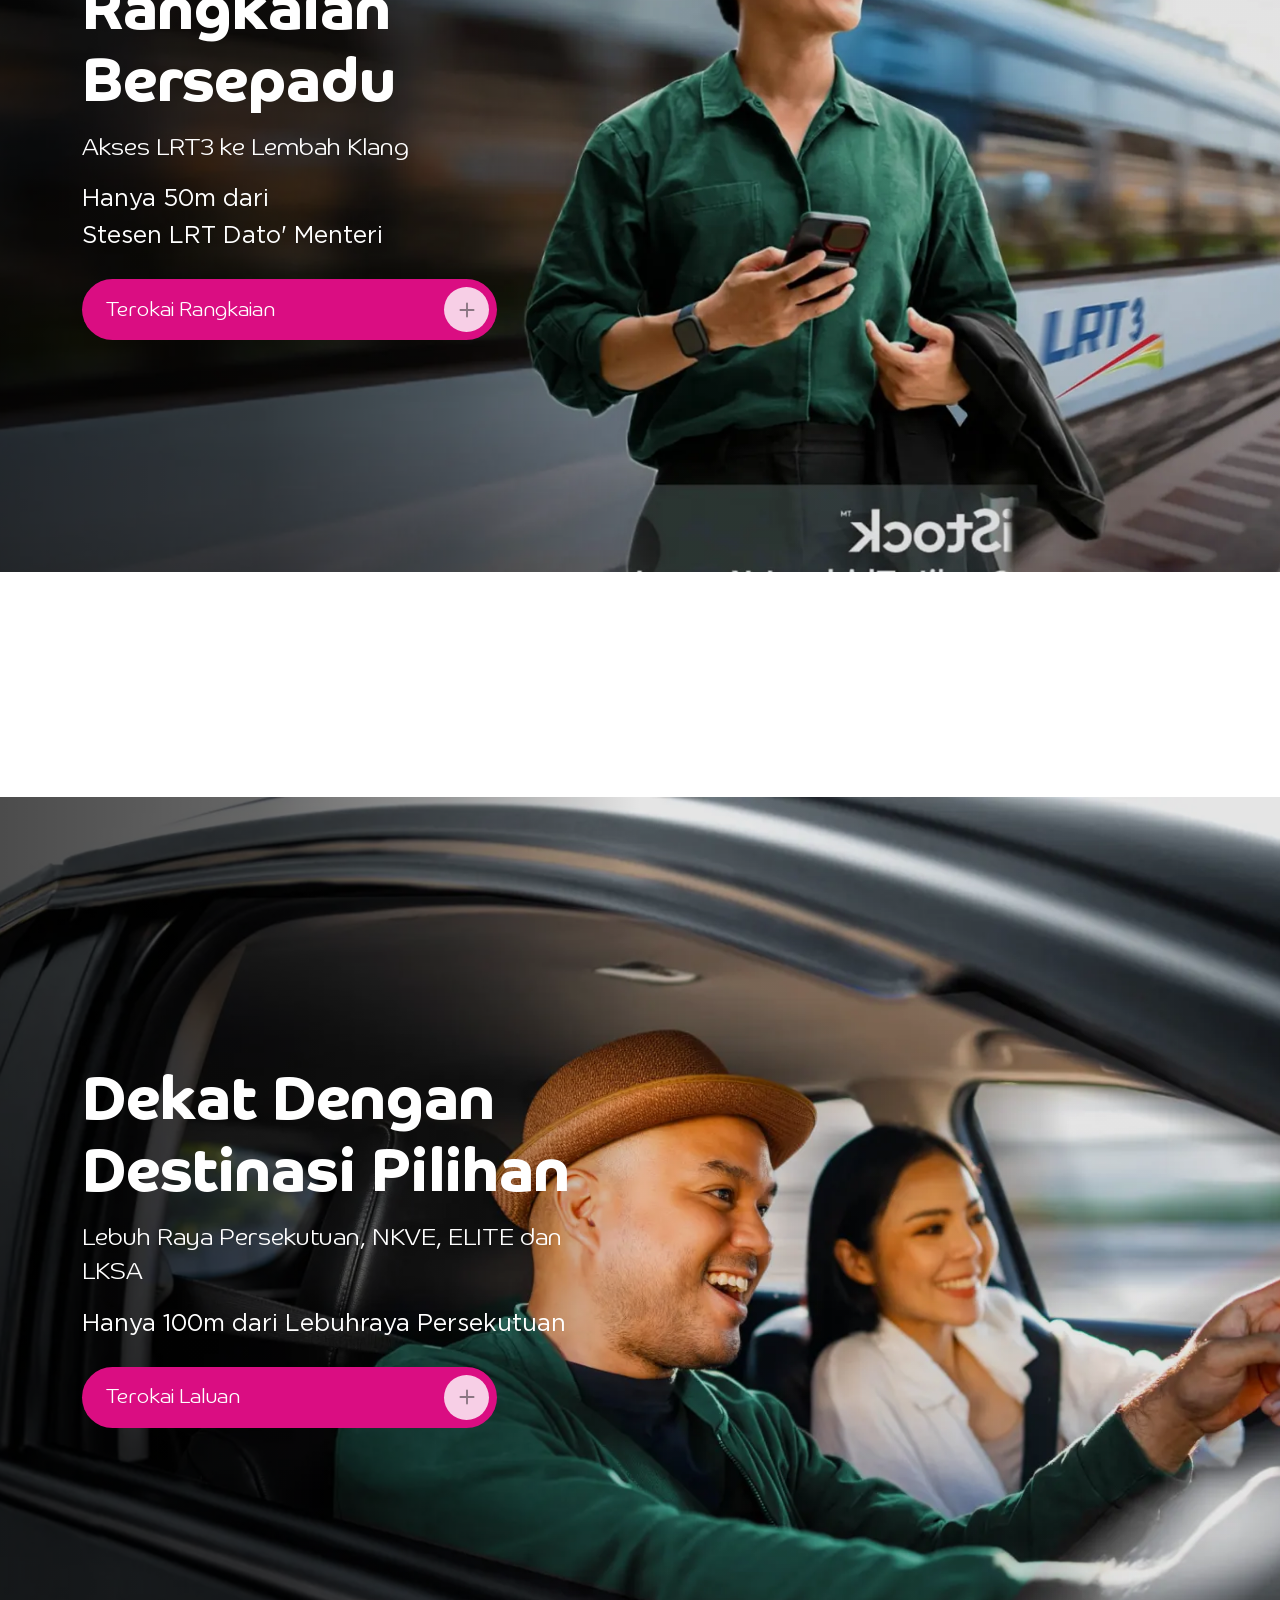
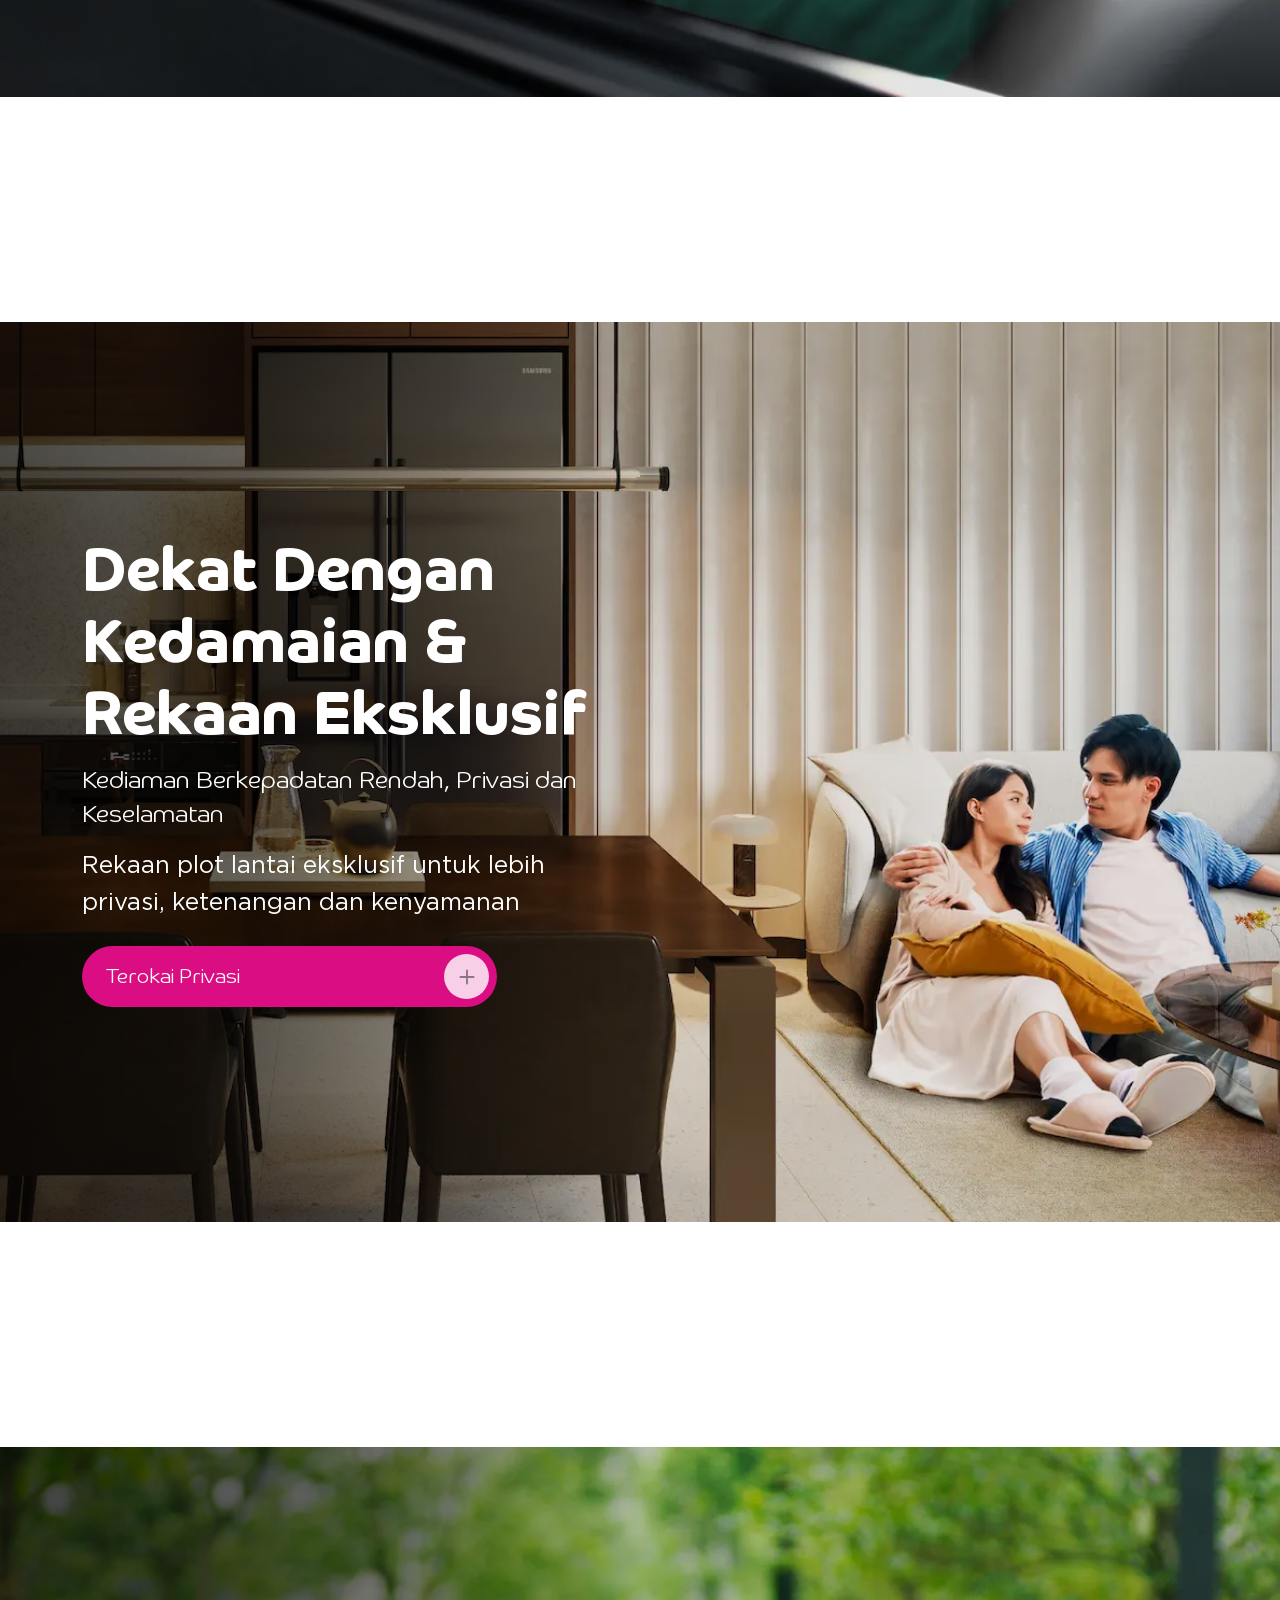
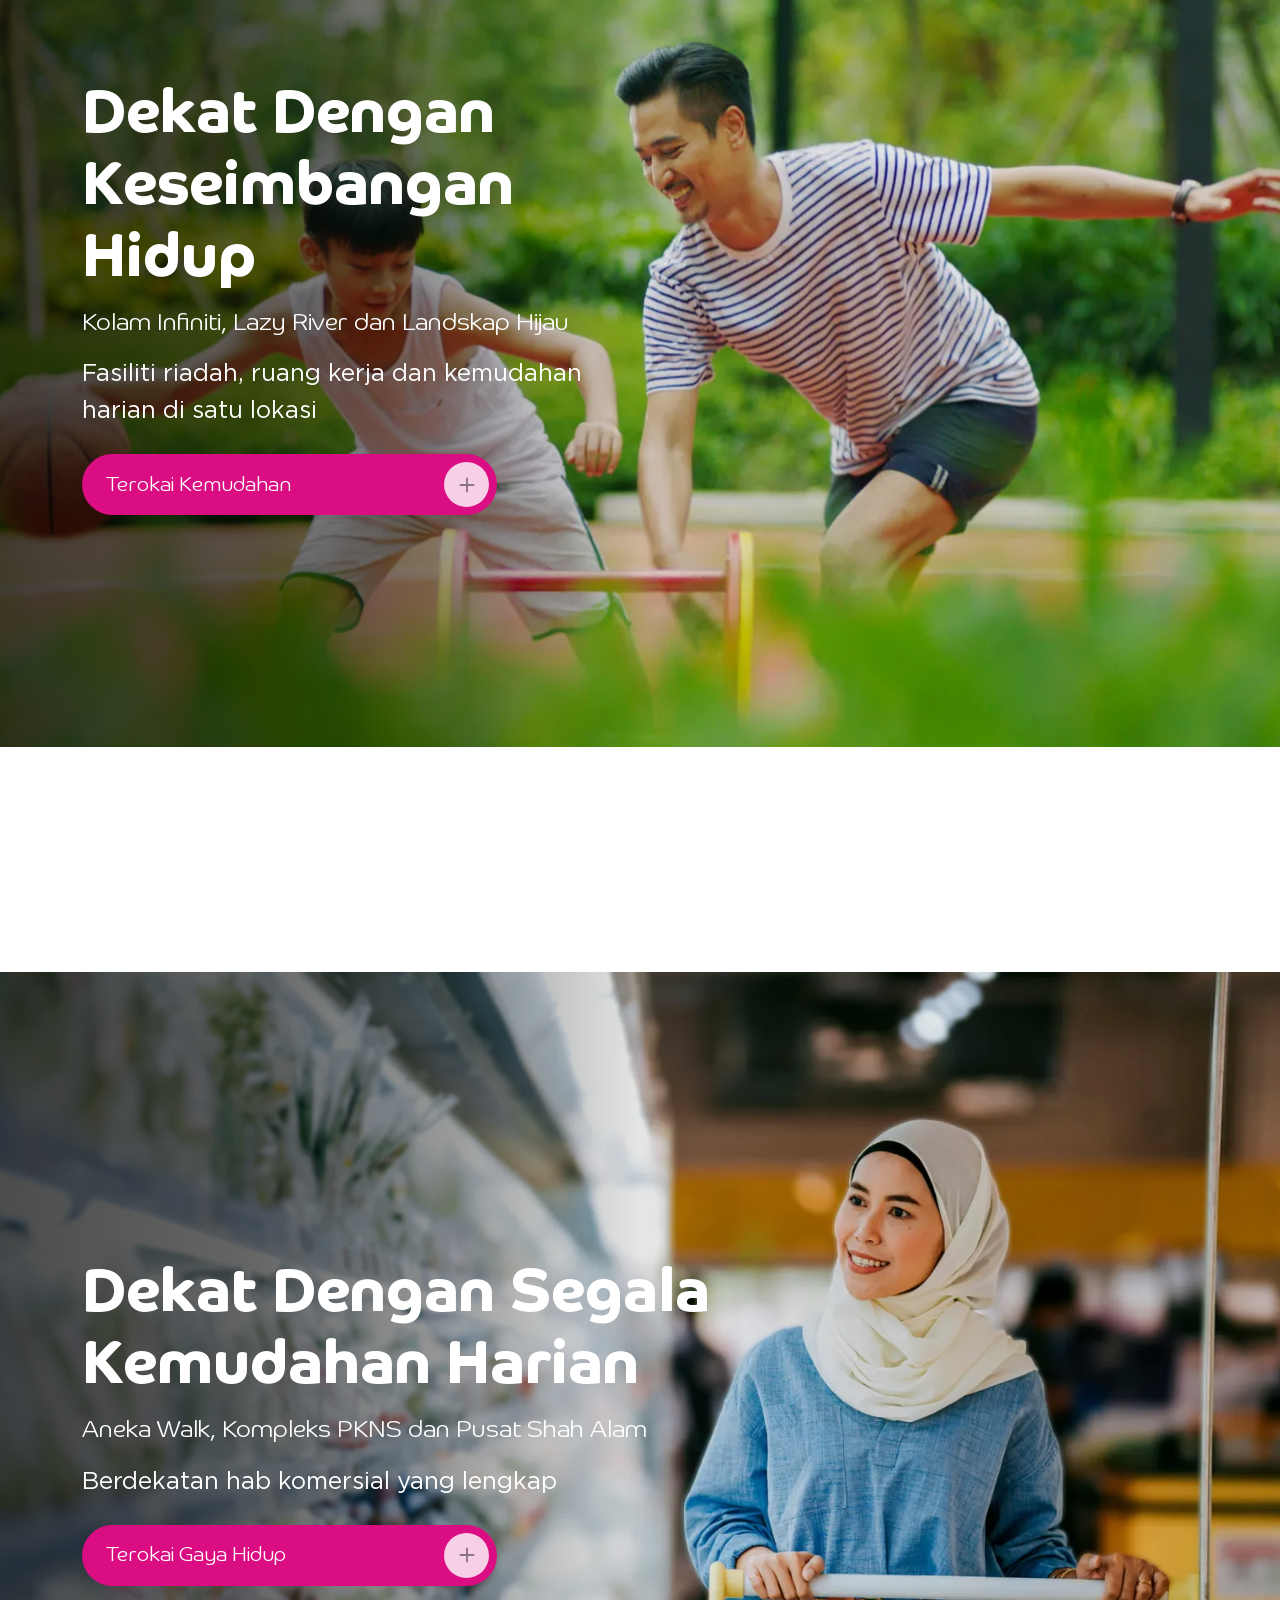
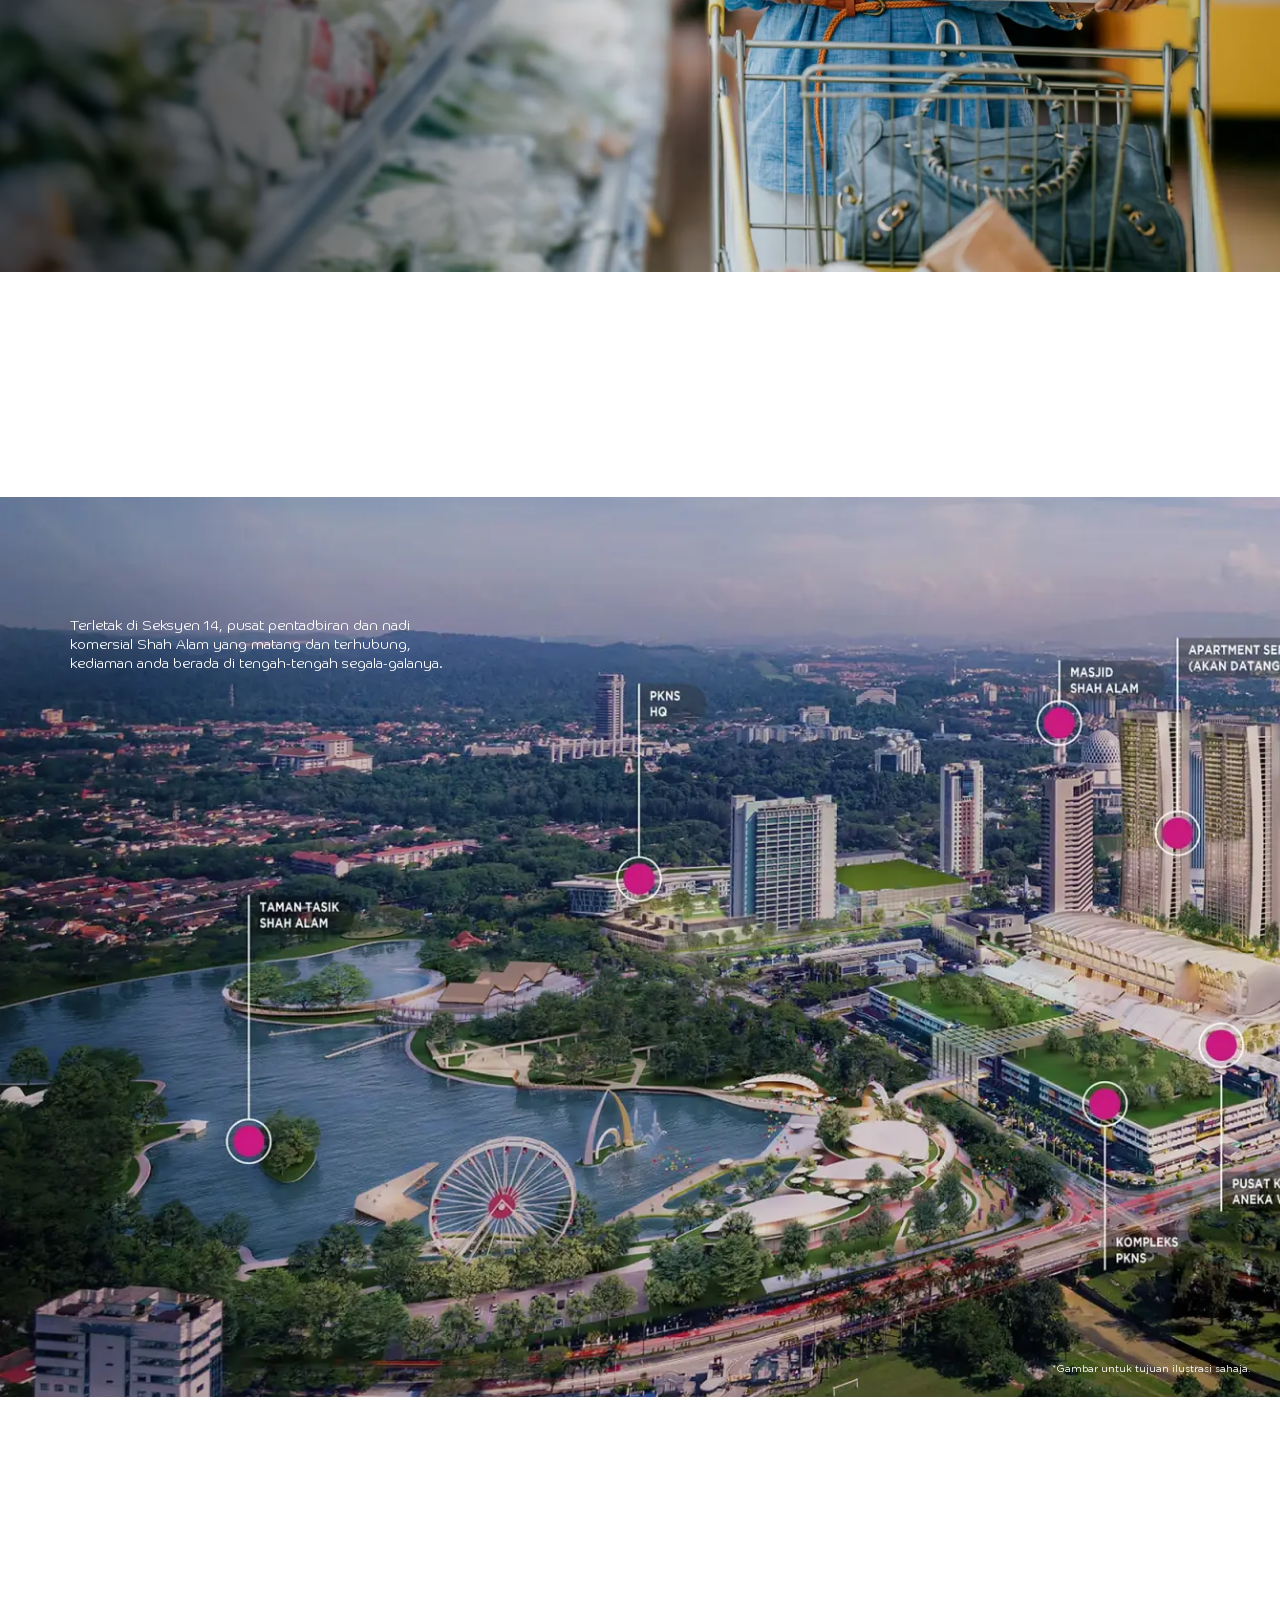
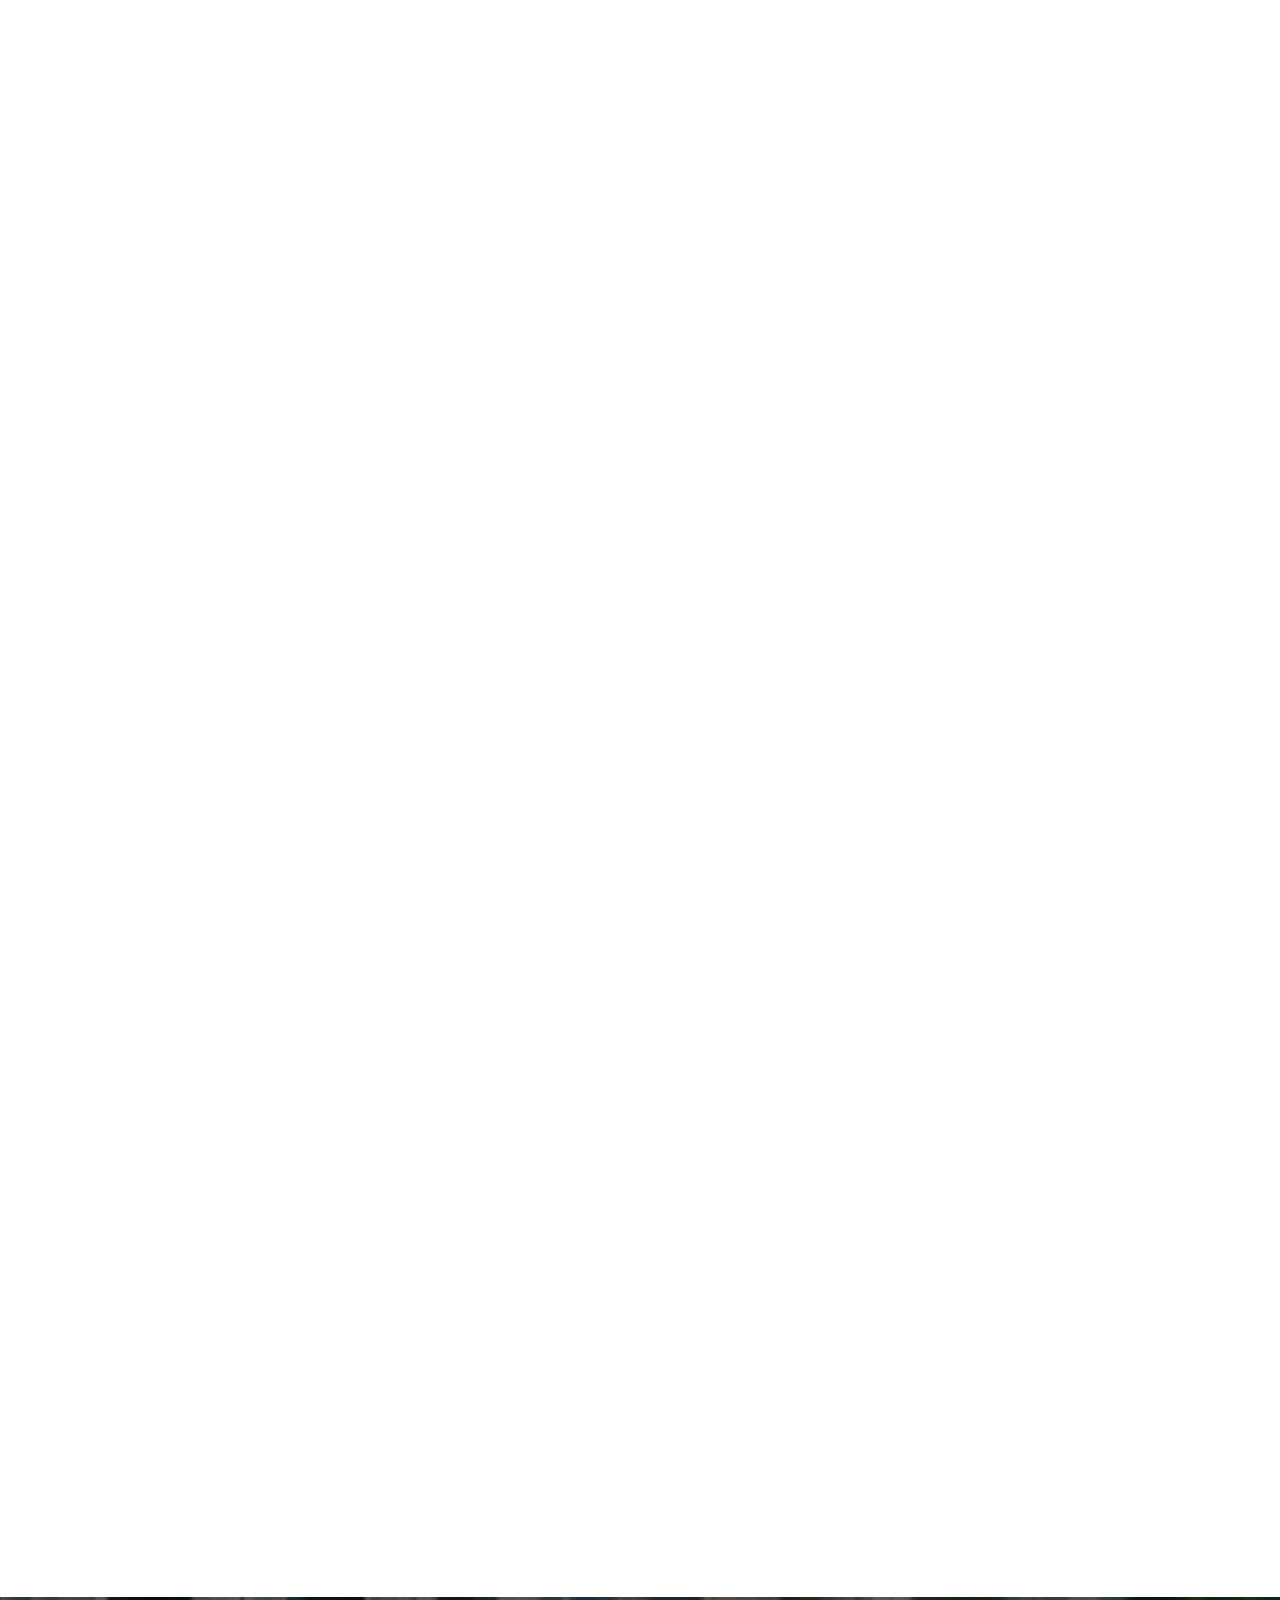
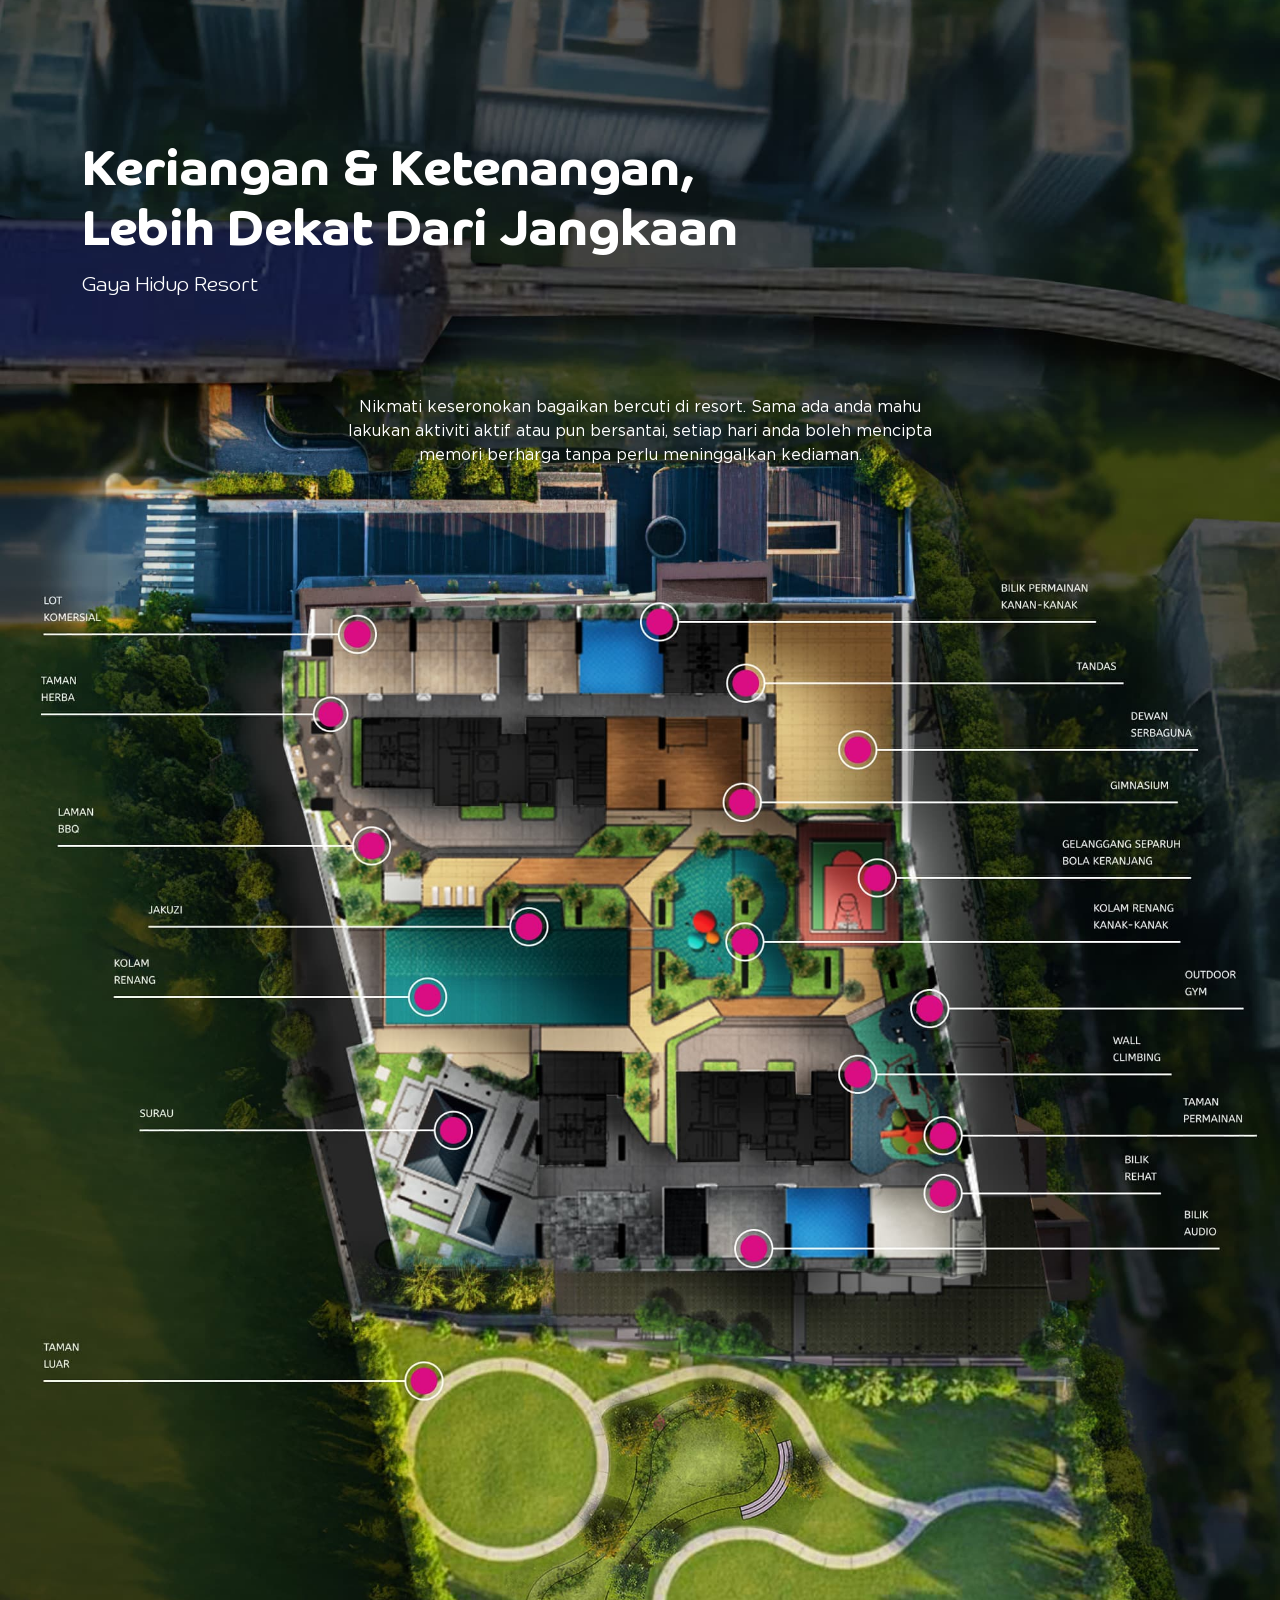
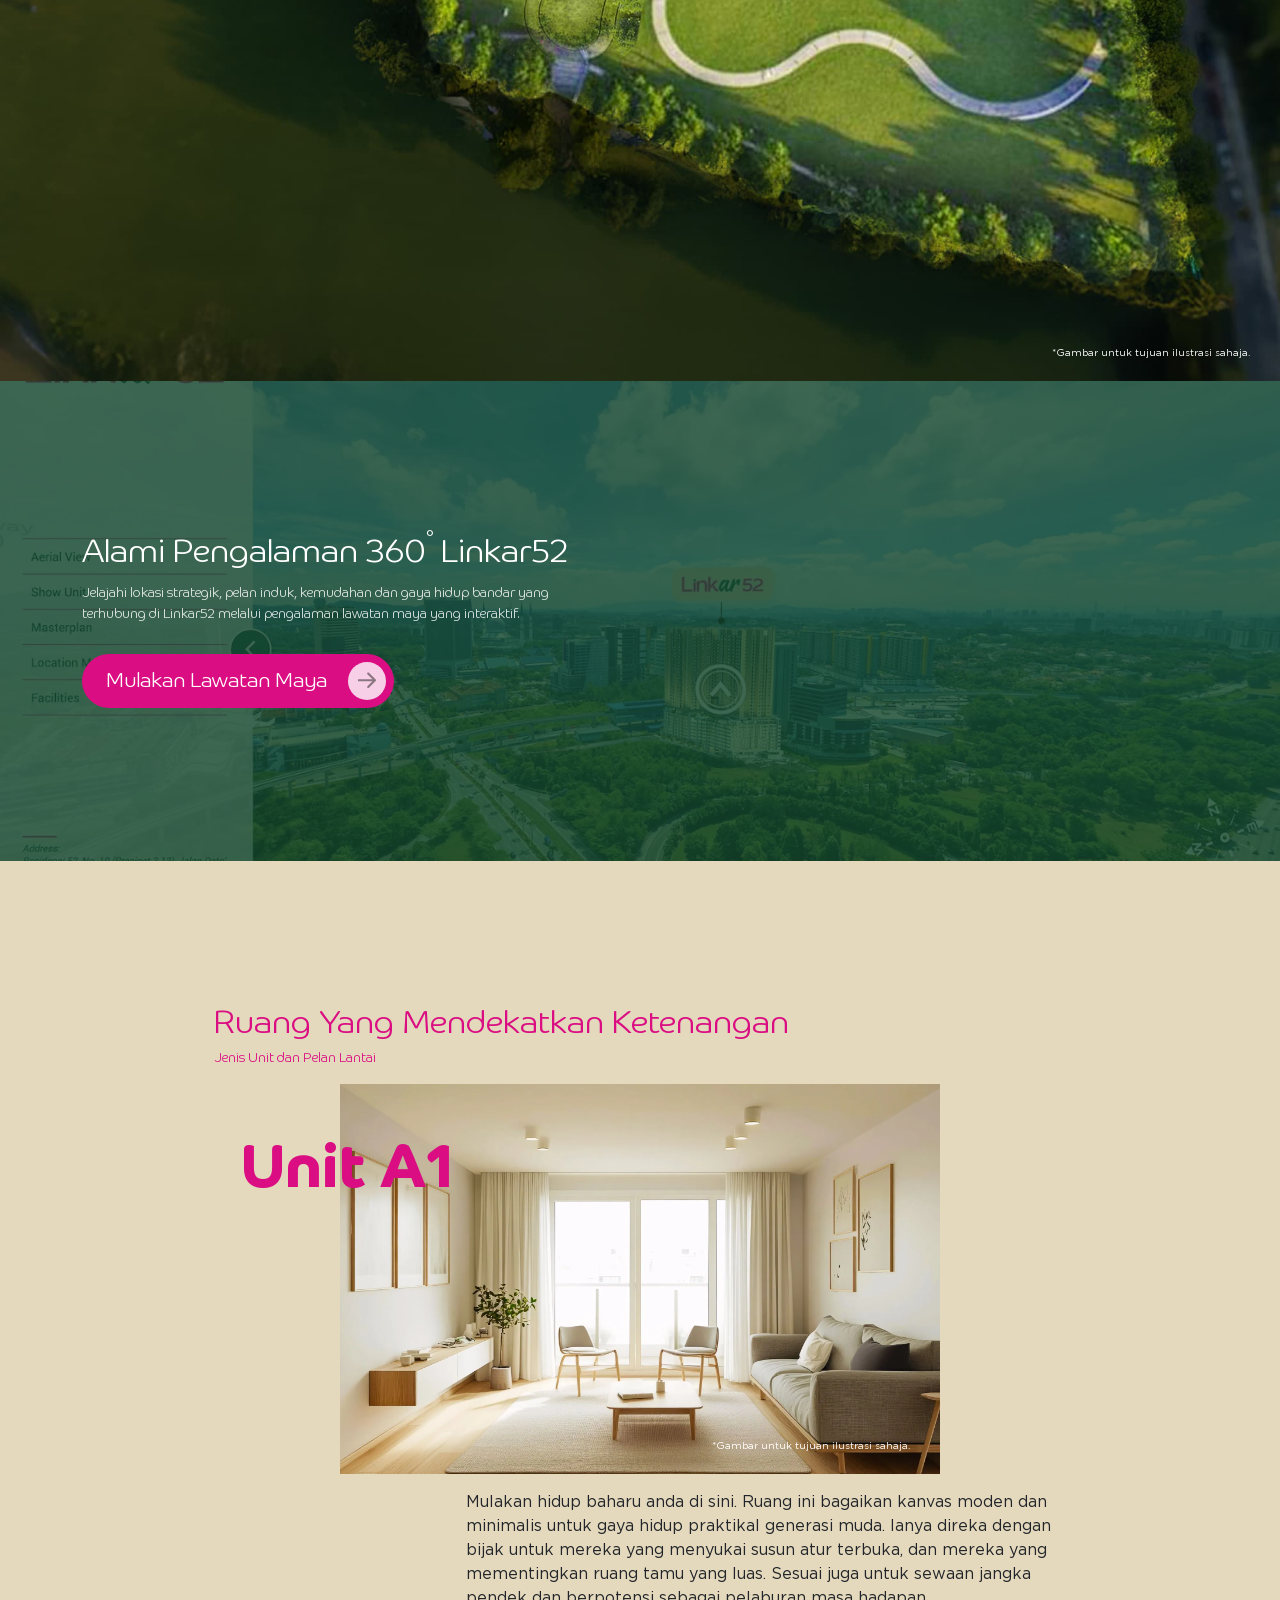
==== commit 13bd474c: "remove event popup" ====
--- a/index.html
+++ b/index.html
@@ -30,13 +30,6 @@
     <meta name="twitter:title" content="Linkar52 Shah Alam | Kediaman TOD di Seksyen 14 oleh PKNS" />
     <meta name="twitter:description" content="Kediaman berorientasikan transit di Seksyen 14, Shah Alam. 50m dari Stesen LRT Dato' Menteri." />
     <meta name="twitter:image" content="https://pknslinkar52.com.my/assets/images/fb-share.jpg" />
-
-
-    <!-- Preload event popup image (shown immediately on load) -->
-    <link rel="preload" as="image" href="/assets/m_images/l52-signing-mobile.webp?v=2"
-          media="(max-width: 767px)" fetchpriority="high" />
-    <link rel="preload" as="image" href="/assets/images/l52-signing-desktop.webp?v=2"
-          media="(min-width: 768px)" fetchpriority="high" />
     <!-- Preload LCP images (desktop + mobile) -->
     <link rel="preload" as="image" href="/assets/images/linkar-graphic-2.webp"
           fetchpriority="high" />
@@ -4084,42 +4077,6 @@
     });
   </script>
 
-  <!-- Event Popup (shows on page load) -->
-  <div id="eventPopup" role="dialog" aria-modal="true" aria-label="Jemputan Linkar52 — Invest In Your Dream: 1 November 2026, 10 pagi hingga 3 petang di Galeria SA Sentral, Seksyen 14, Shah Alam. Peluang memenangi hadiah menarik">
-    <div class="event-popup-box">
-      <picture>
-        <source media="(max-width: 767px)" srcset="/assets/m_images/l52-signing-mobile.webp?v=2" />
-        <img src="/assets/images/l52-signing-desktop.webp?v=2" alt="Jemputan Linkar52 — Invest In Your Dream: 1 November 2026, 10 pagi hingga 3 petang di Galeria SA Sentral, Seksyen 14, Shah Alam. Peluang memenangi hadiah menarik" loading="eager" fetchpriority="high" decoding="async" />
-      </picture>
-      <button type="button" id="eventPopupClose" aria-label="Tutup"></button>
-    </div>
-  </div>
-  <style>
-    #eventPopup { position: fixed; inset: 0; z-index: 1000000; display: flex; align-items: center; justify-content: center; padding: 16px; background: rgba(0, 0, 0, 0.65); }
-    #eventPopup.is-closed { display: none; }
-    #eventPopup .event-popup-box { position: relative; line-height: 0; }
-    #eventPopup picture, #eventPopup img { display: block; }
-    #eventPopup img { max-width: min(92vw, 820px); max-height: 88vh; width: auto; height: auto; border-radius: 6px; box-shadow: 0 10px 40px rgba(0, 0, 0, 0.45); }
-    #eventPopup #eventPopupClose { position: absolute; top: 0; right: 0; width: 48px; height: 48px; padding: 0; border: 0; background: transparent; cursor: pointer; }
-    #eventPopup #eventPopupClose:focus-visible { outline: 2px solid #da0d82; outline-offset: -4px; border-radius: 6px; }
-  </style>
-  <script>
-    (function () {
-      var popup = document.getElementById("eventPopup");
-      var closeBtn = document.getElementById("eventPopupClose");
-      function closePopup() {
-        popup.classList.add("is-closed");
-        document.removeEventListener("keydown", onKey);
-      }
-      function onKey(e) { if (e.key === "Escape") closePopup(); }
-      closeBtn.addEventListener("click", closePopup);
-      popup.addEventListener("click", function (e) { if (e.target === popup) closePopup(); });
-      document.addEventListener("keydown", onKey);
-      closeBtn.focus({ preventScroll: true });
-    })();
-  </script>
-  <!-- Event Popup End -->
-
   <!-- Floating WhatsApp Widget -->
   <a
     href="https://wa.me/60109280187"
